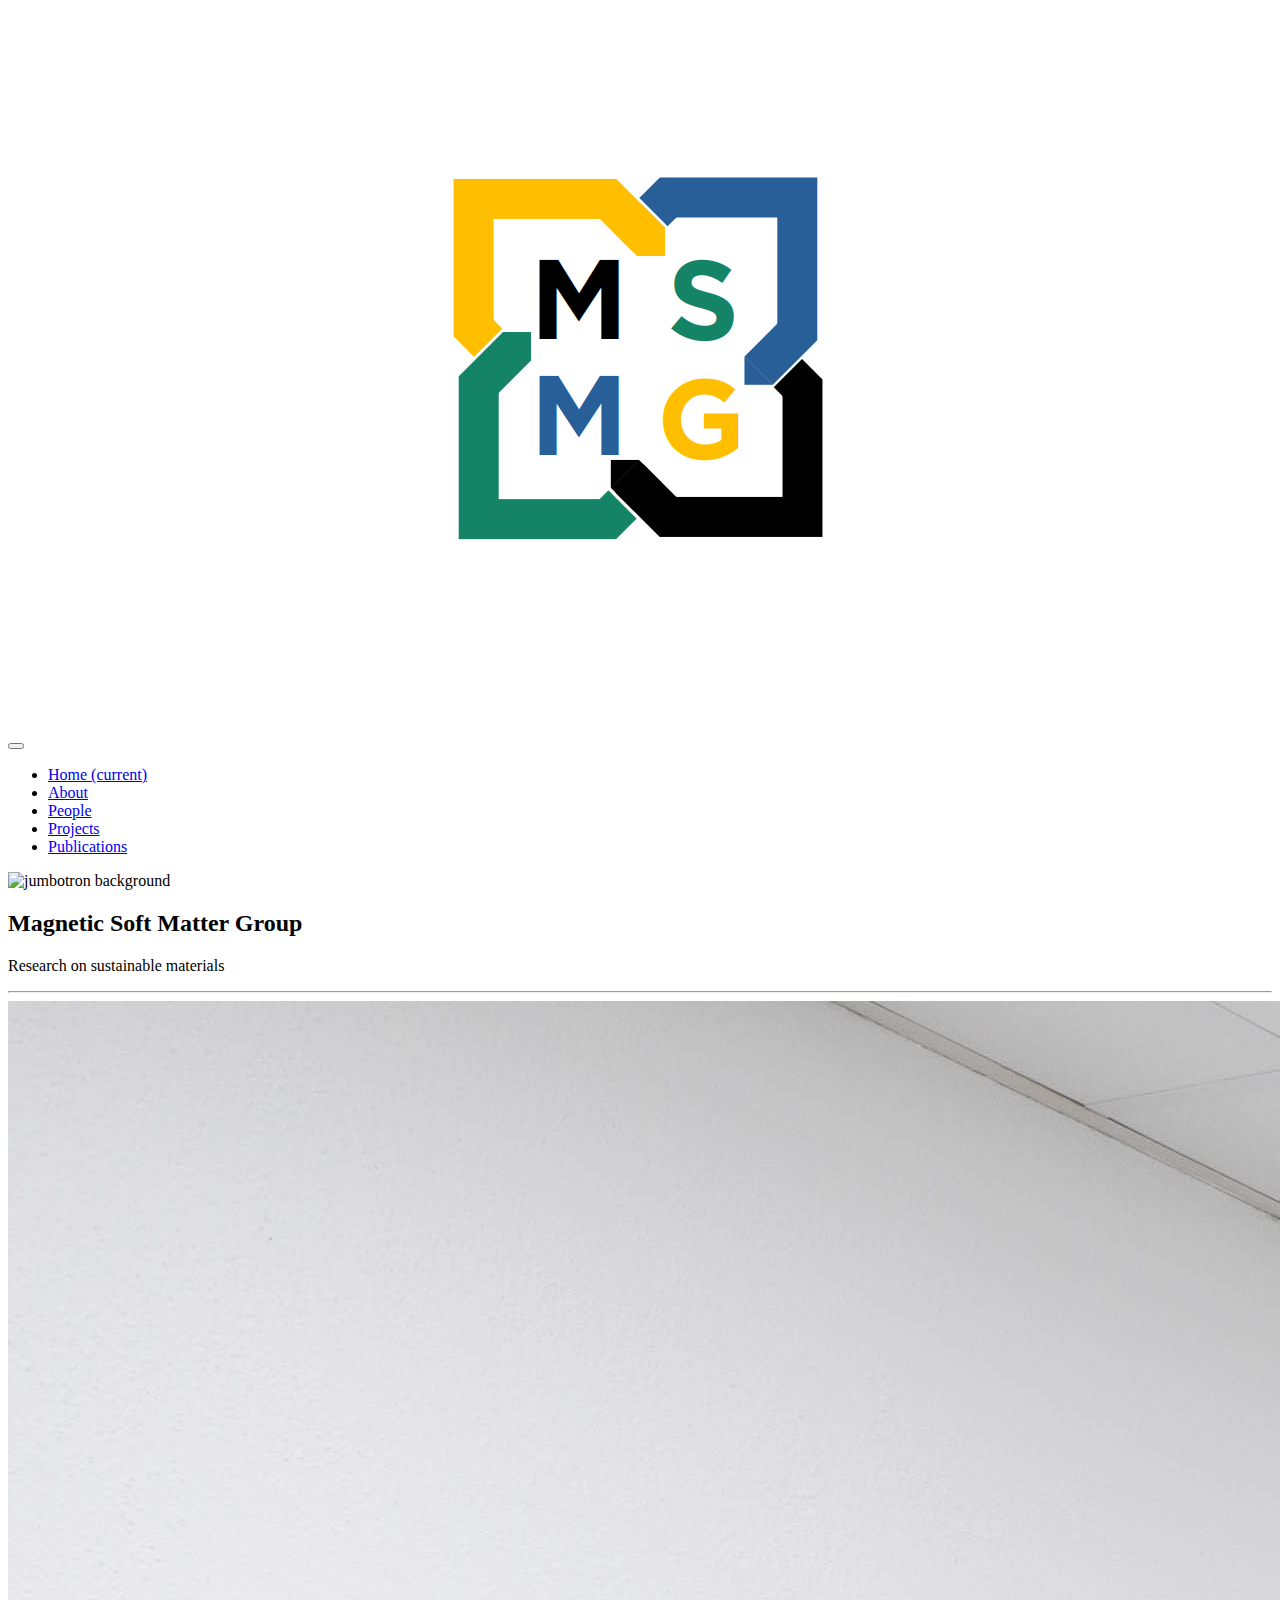
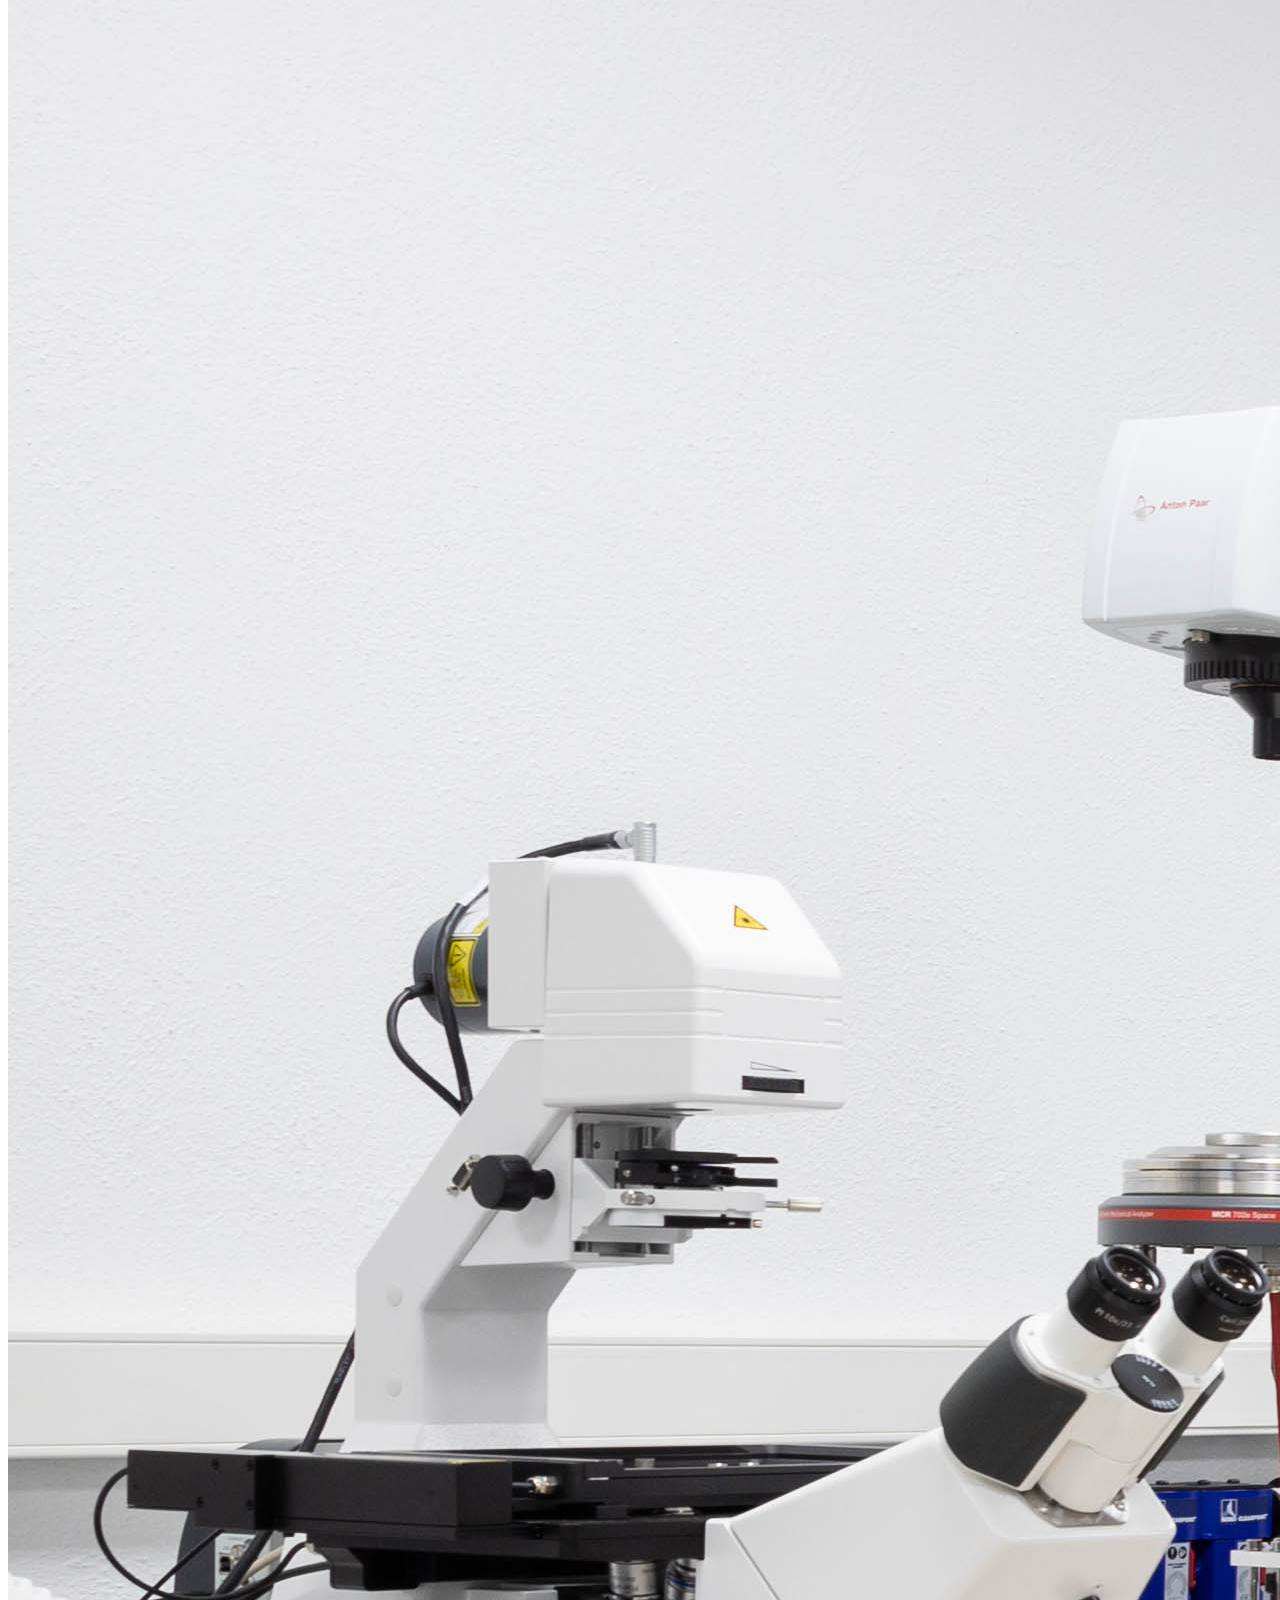
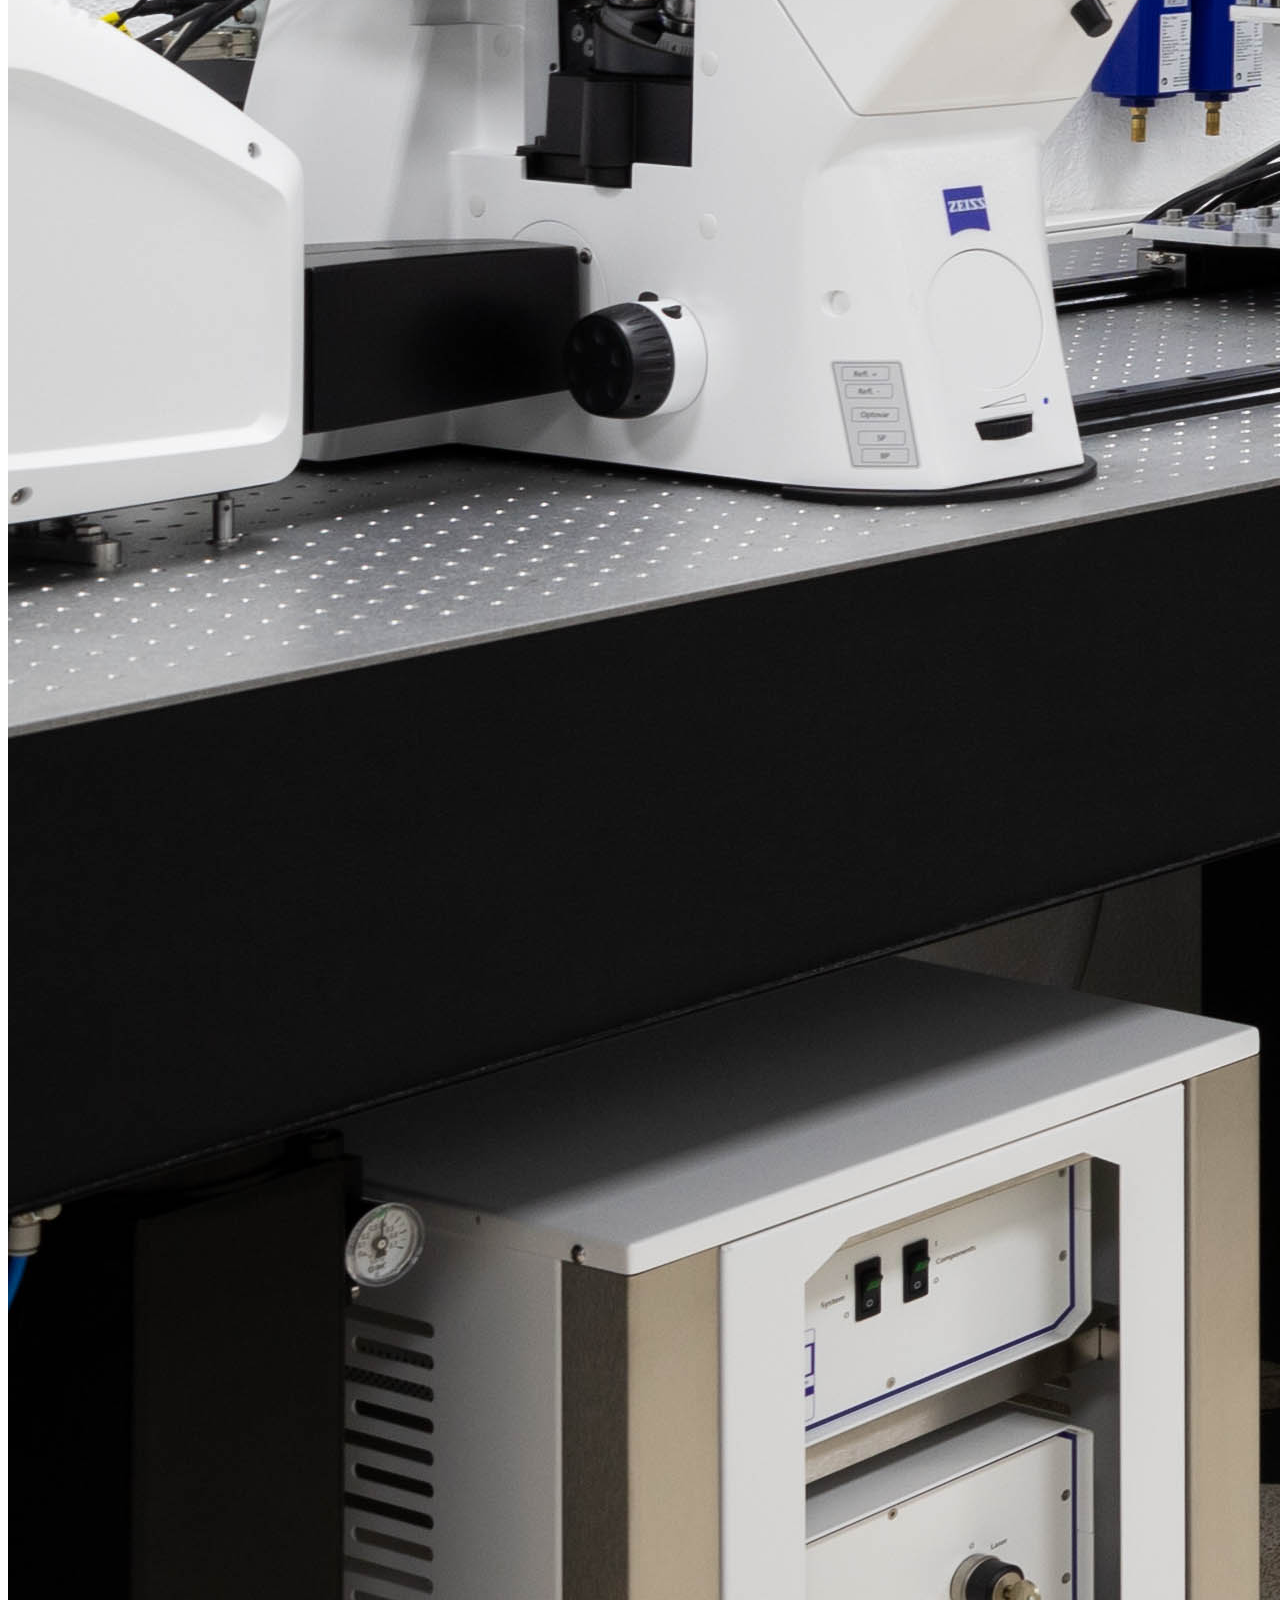
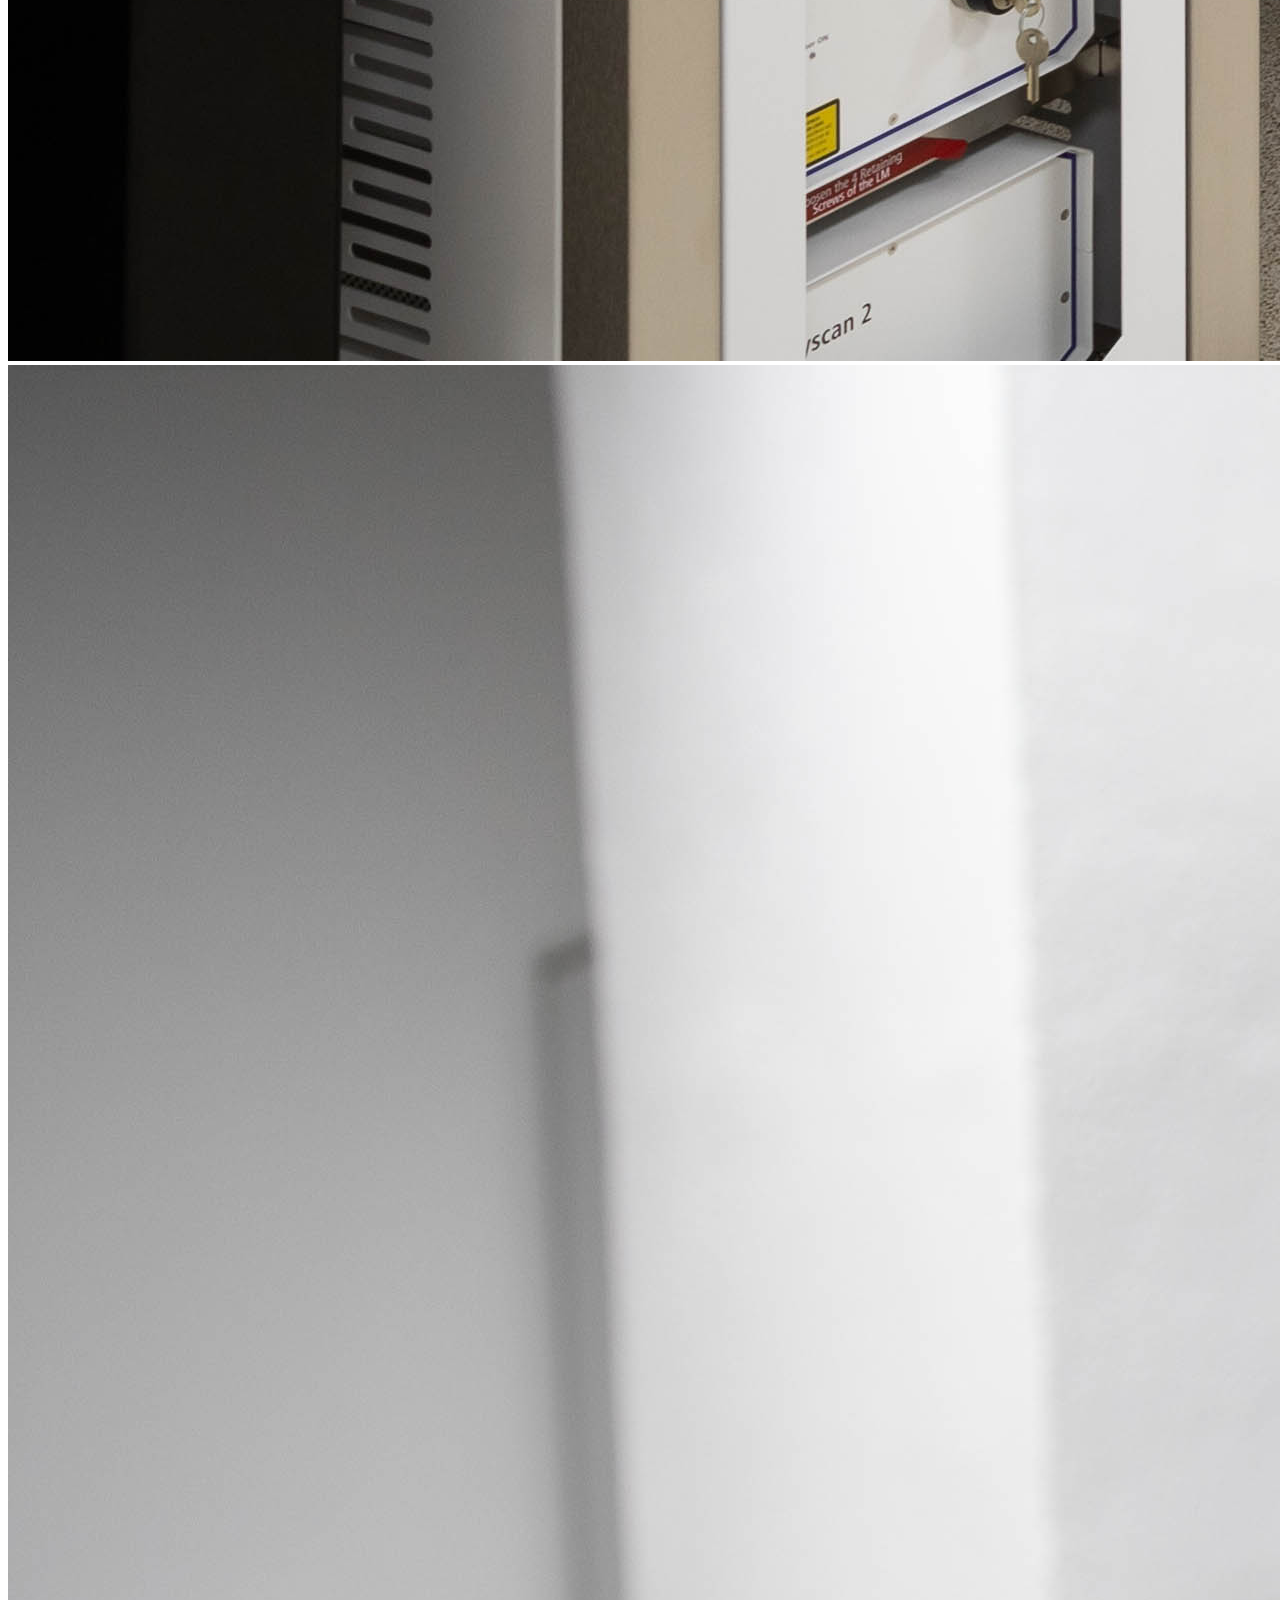
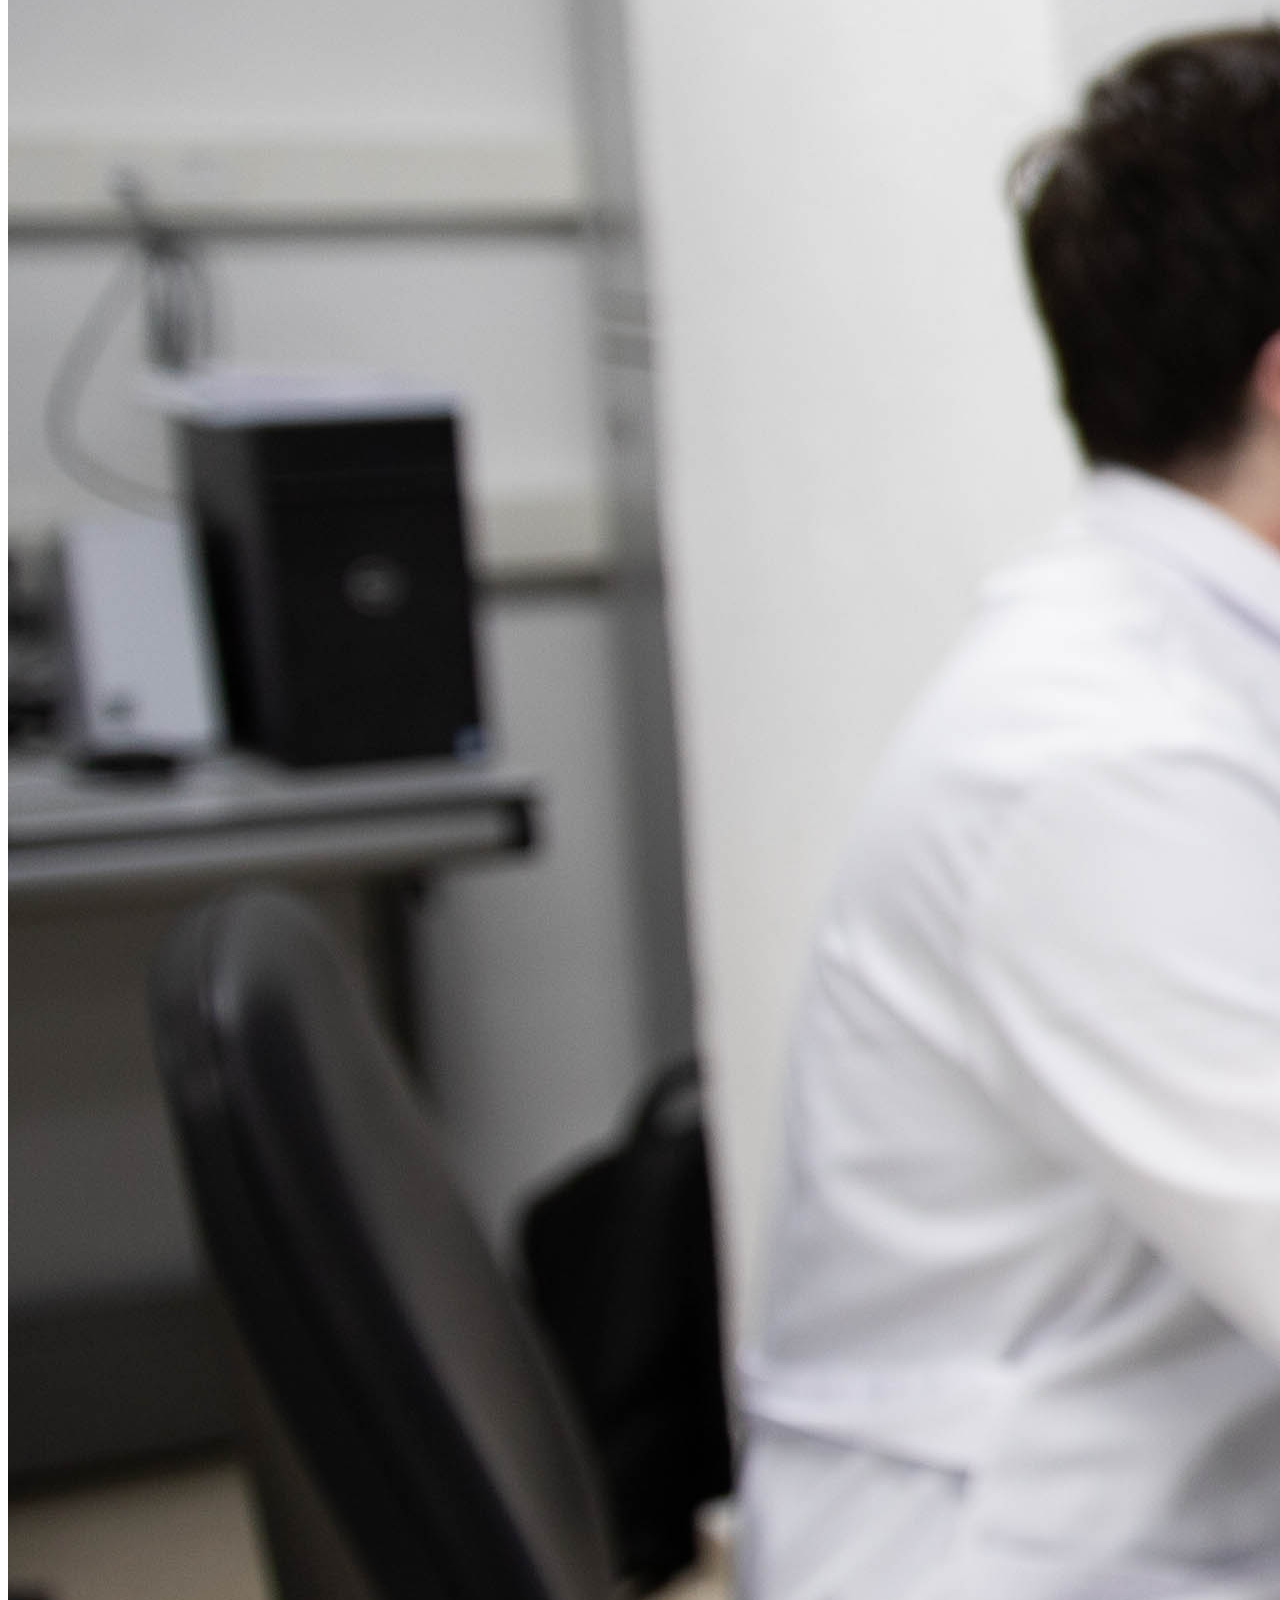
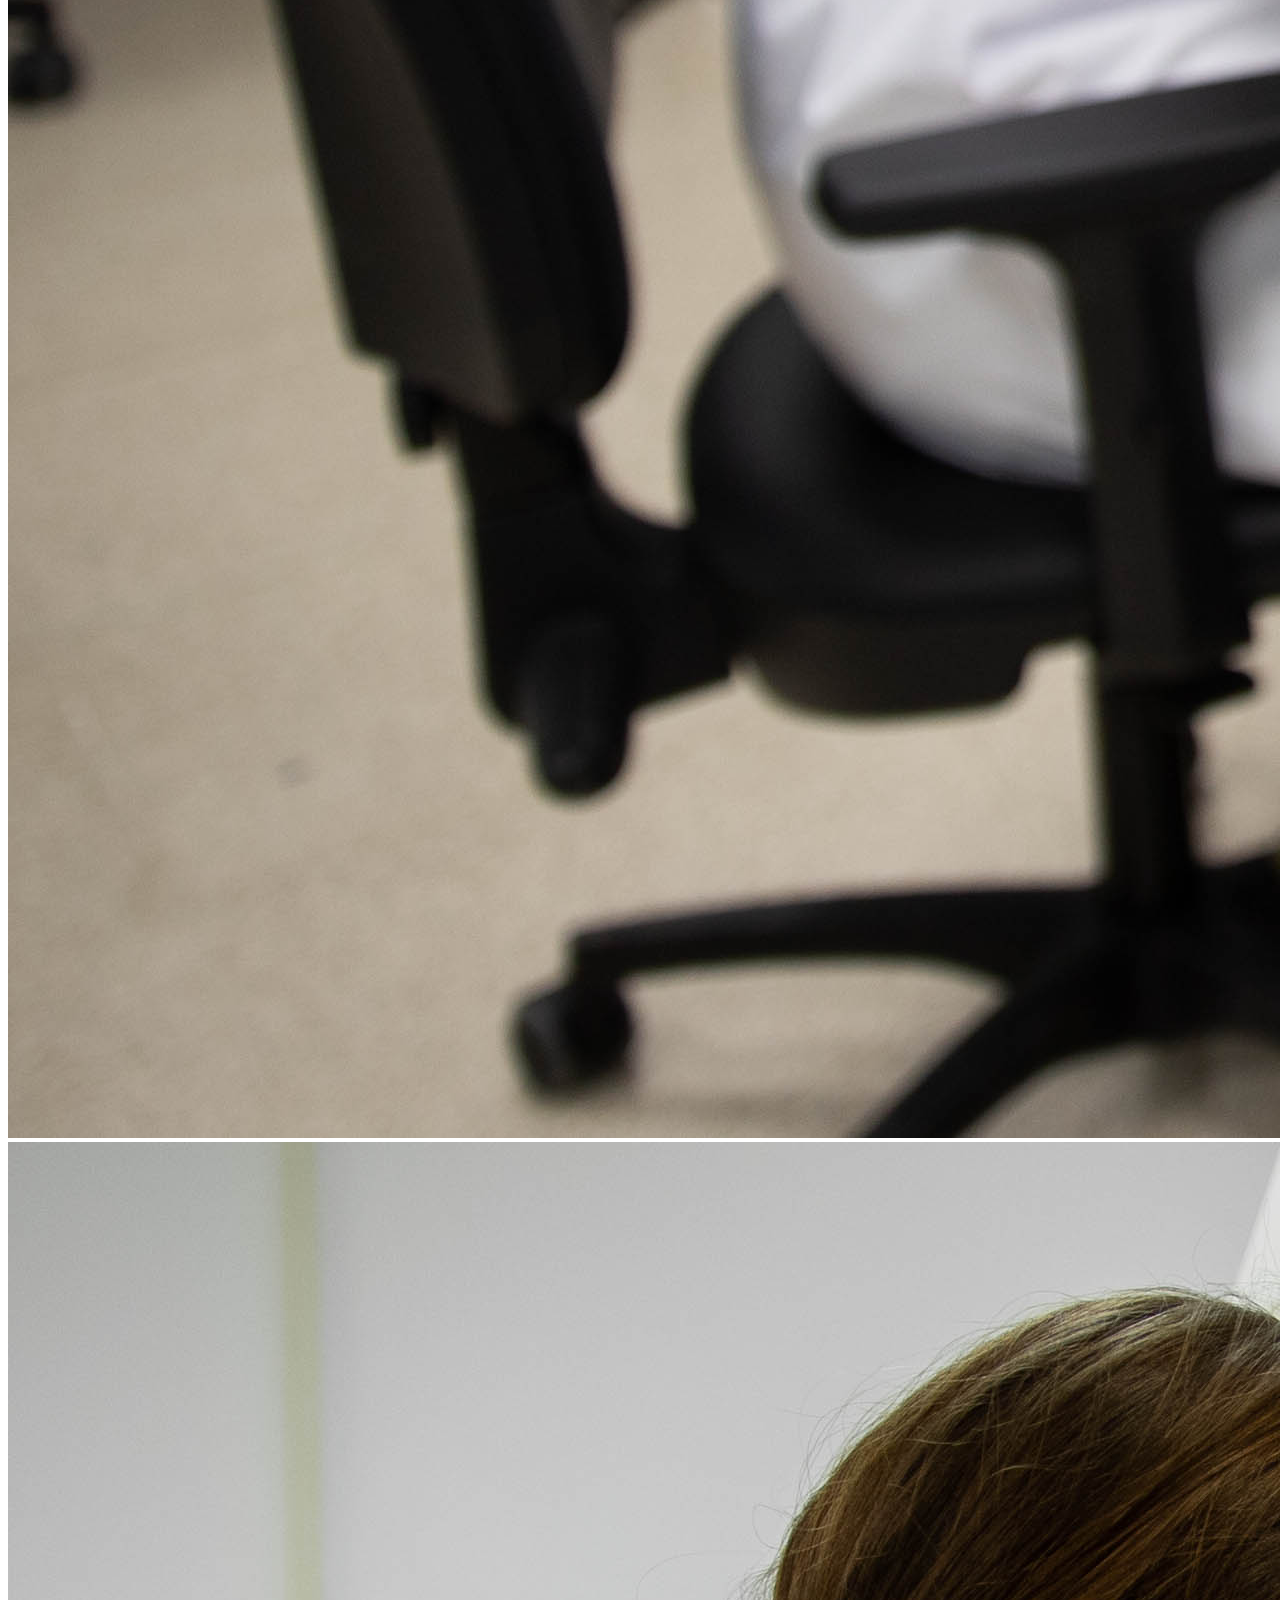
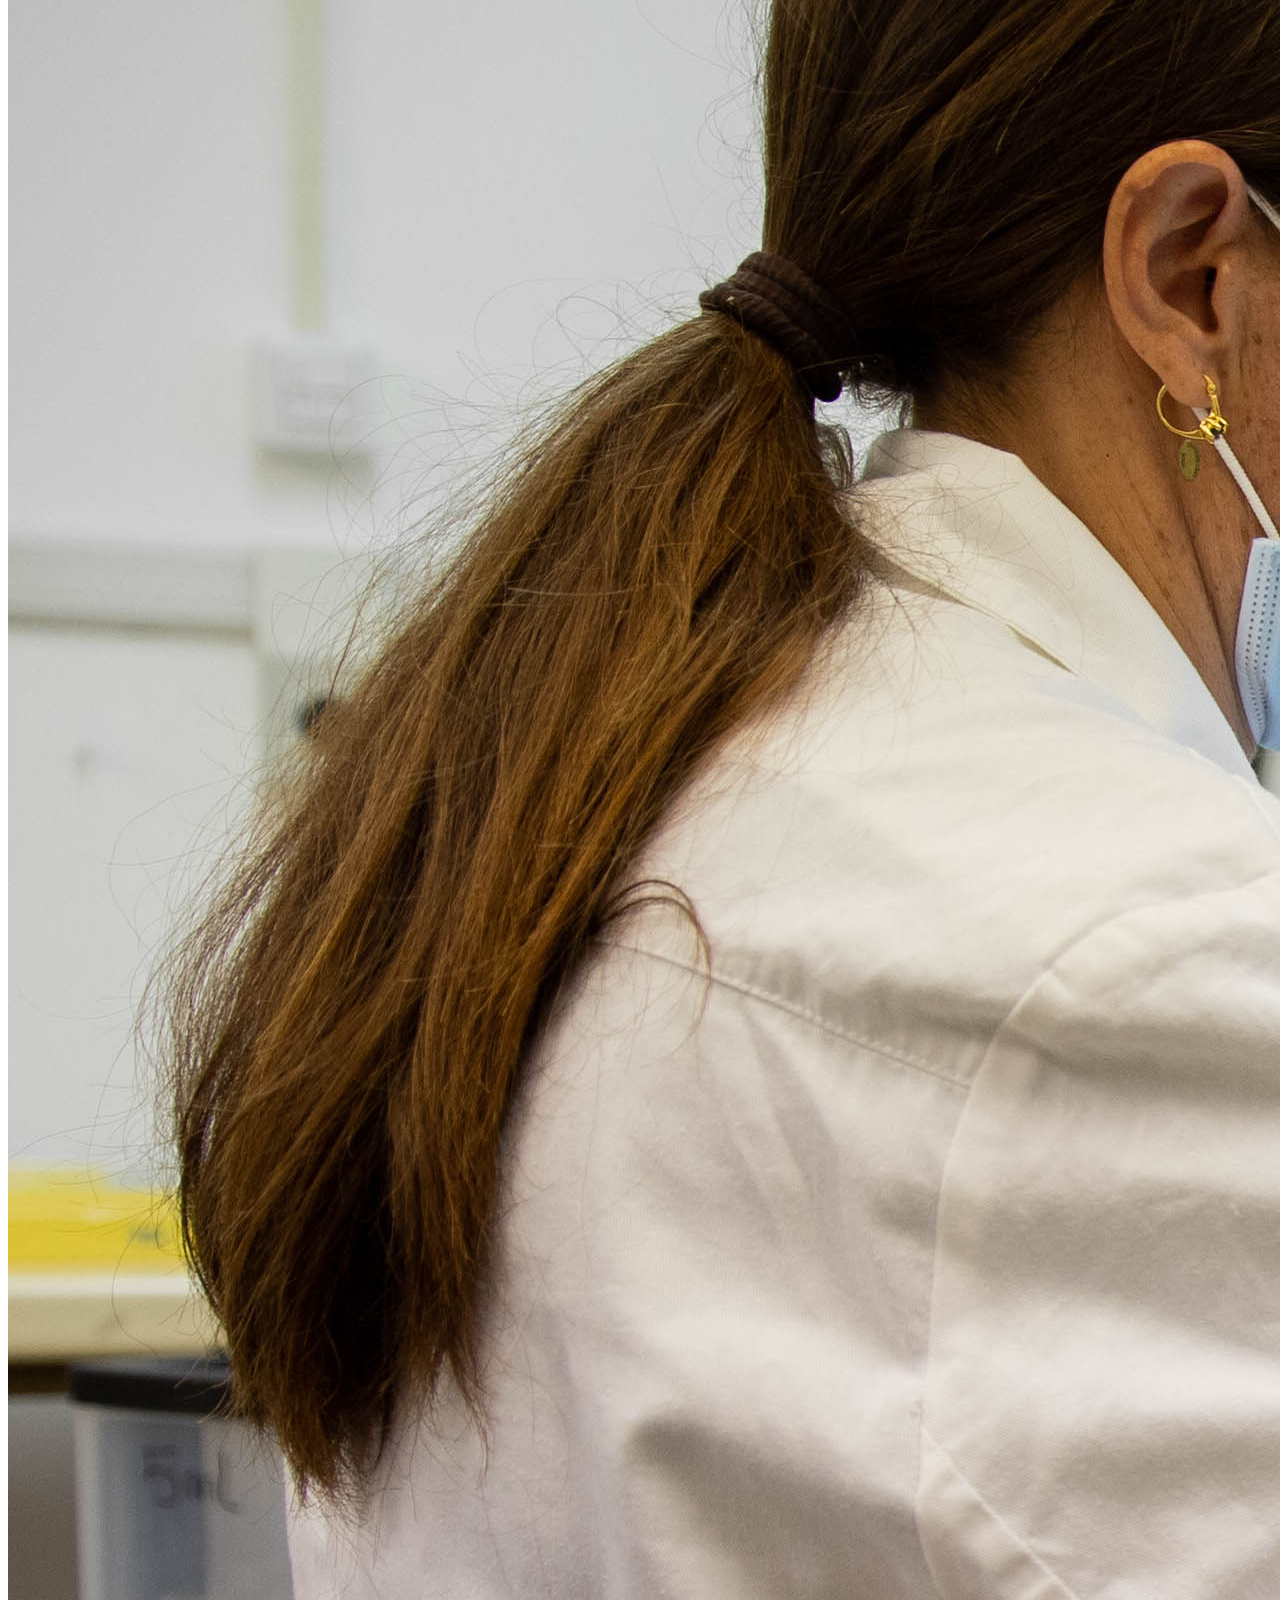
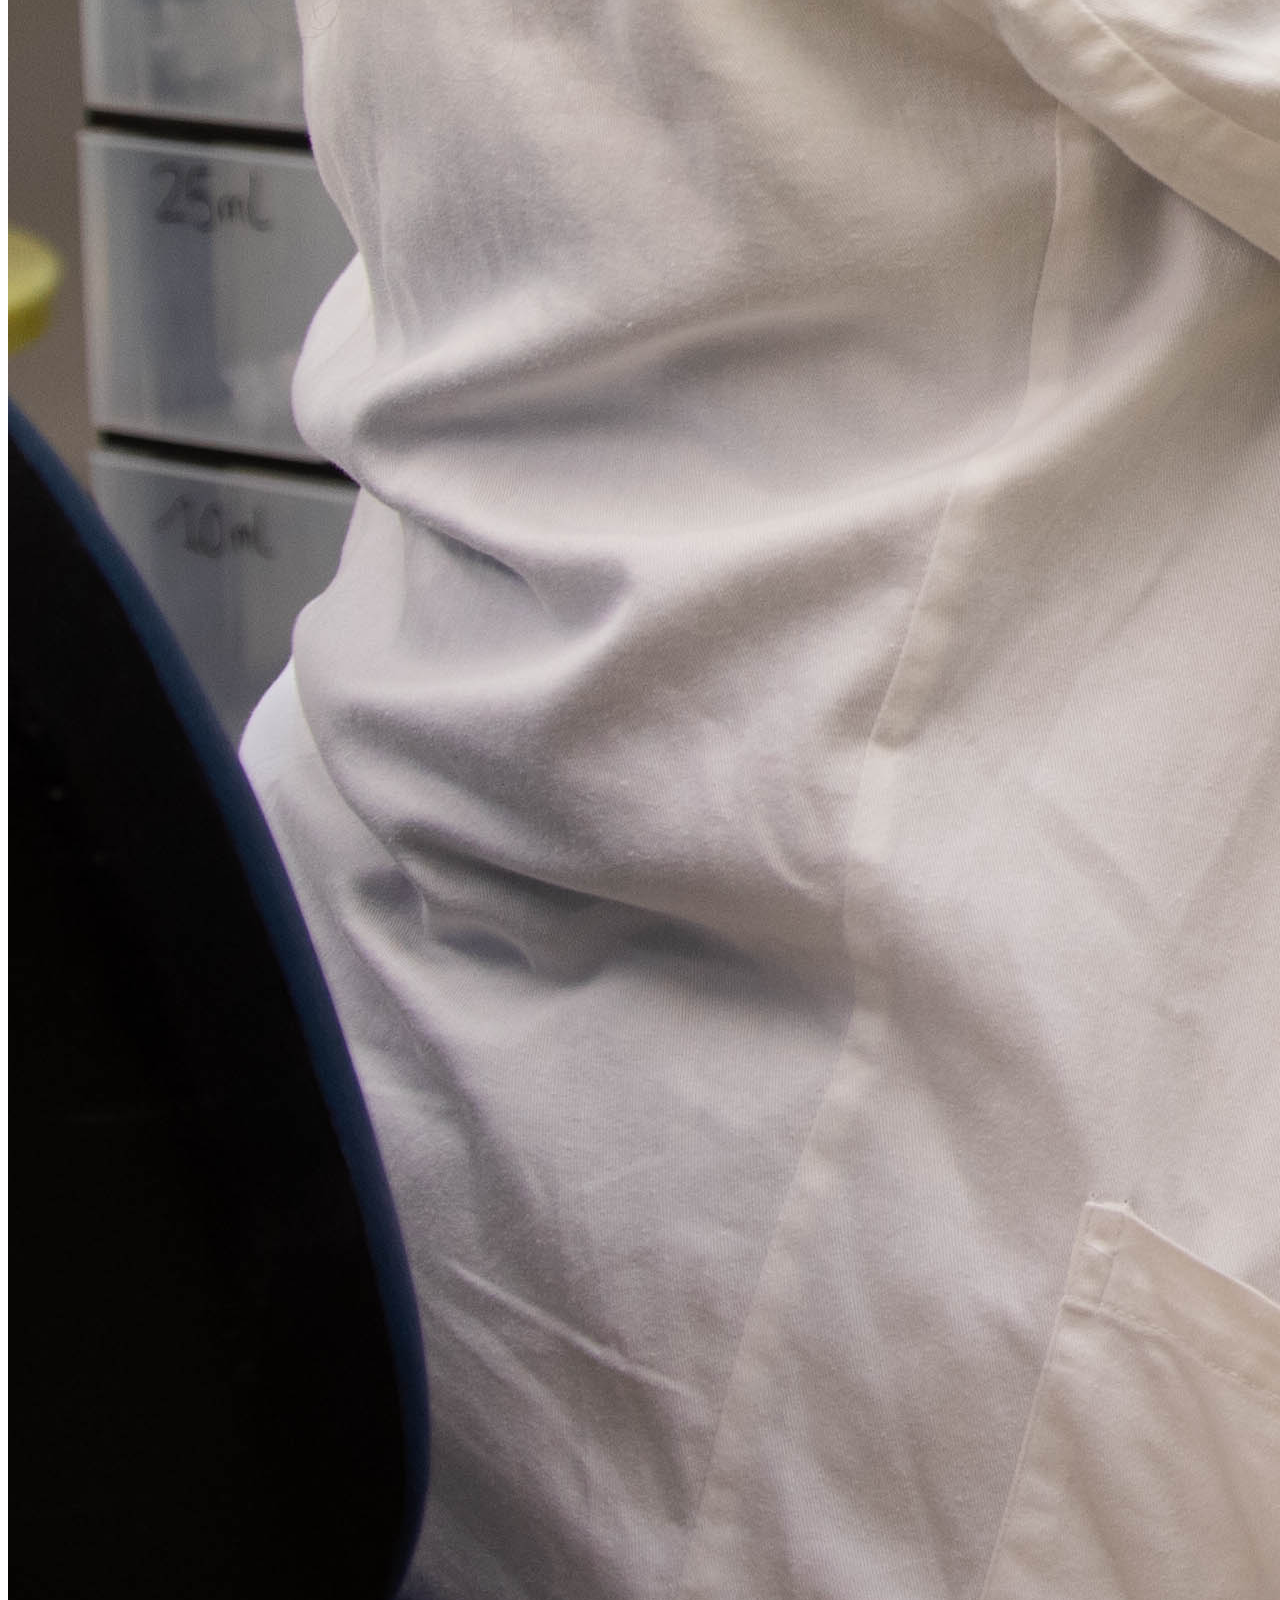
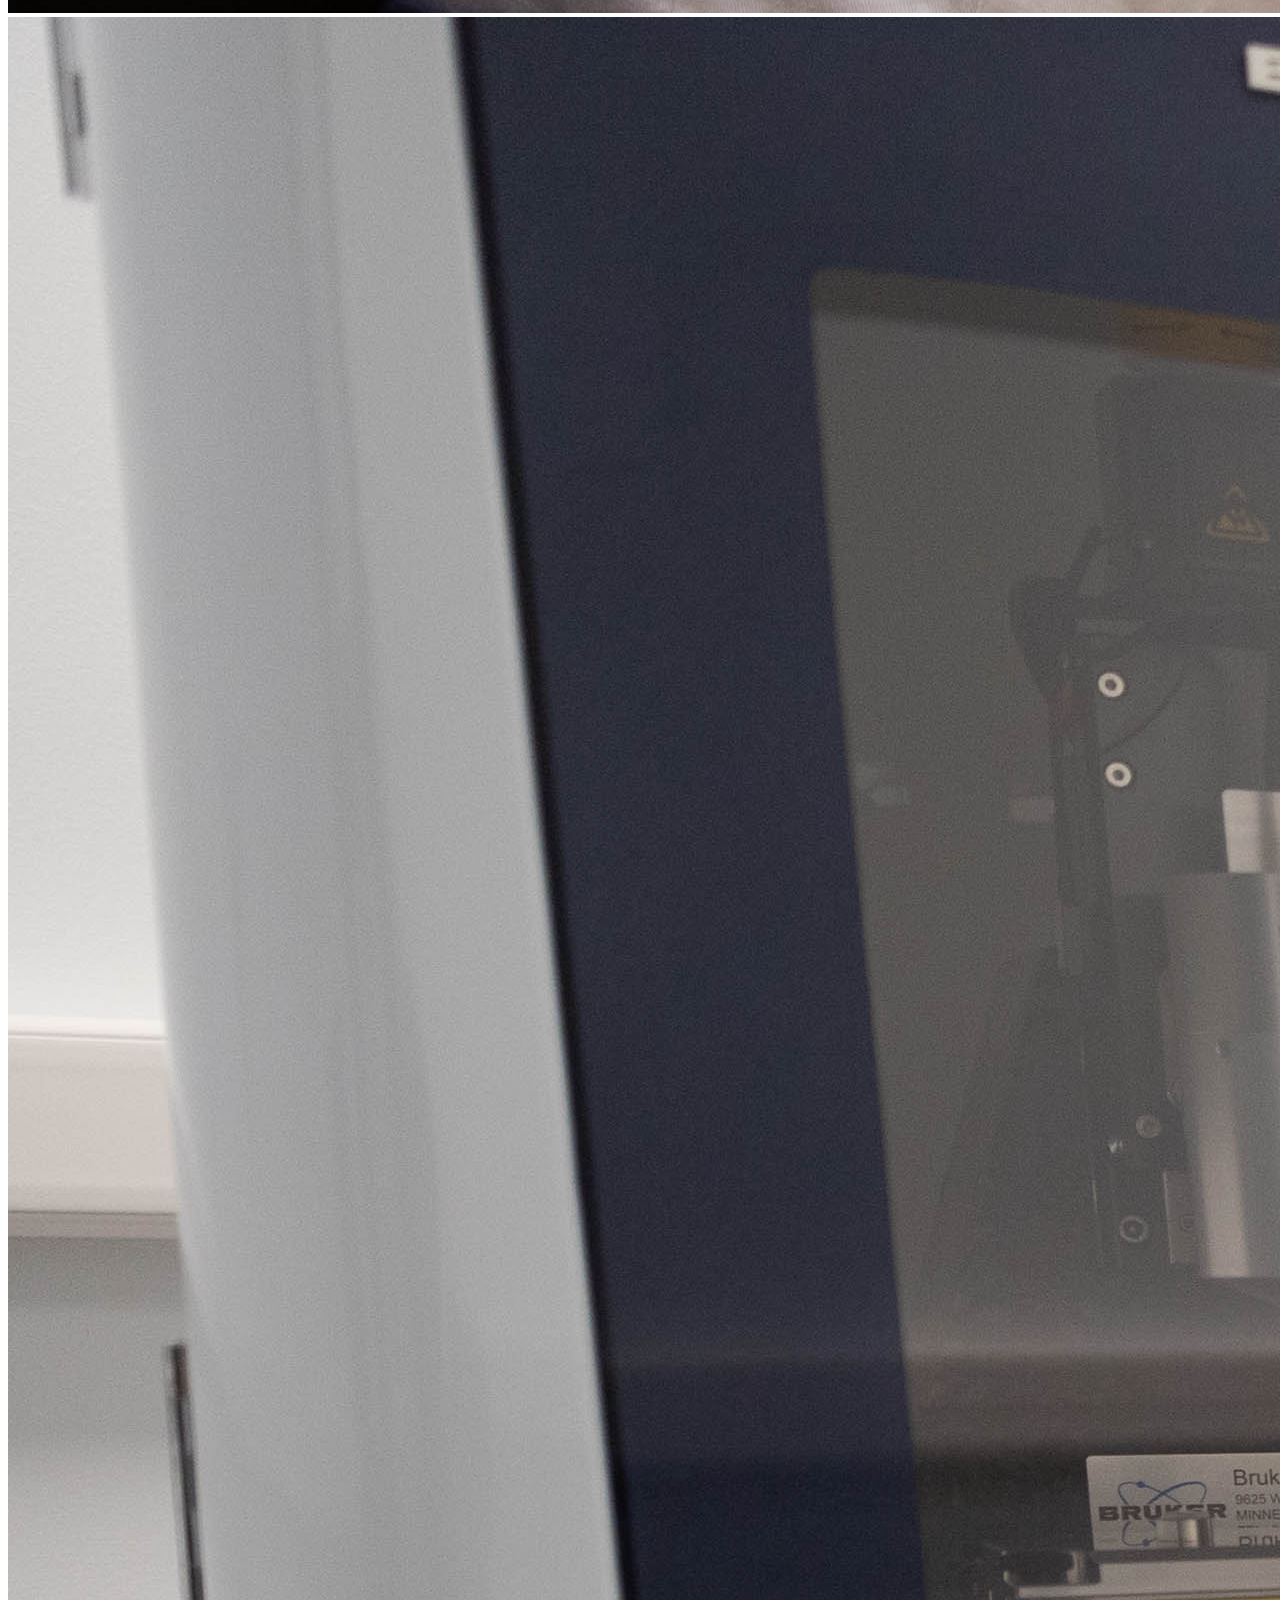
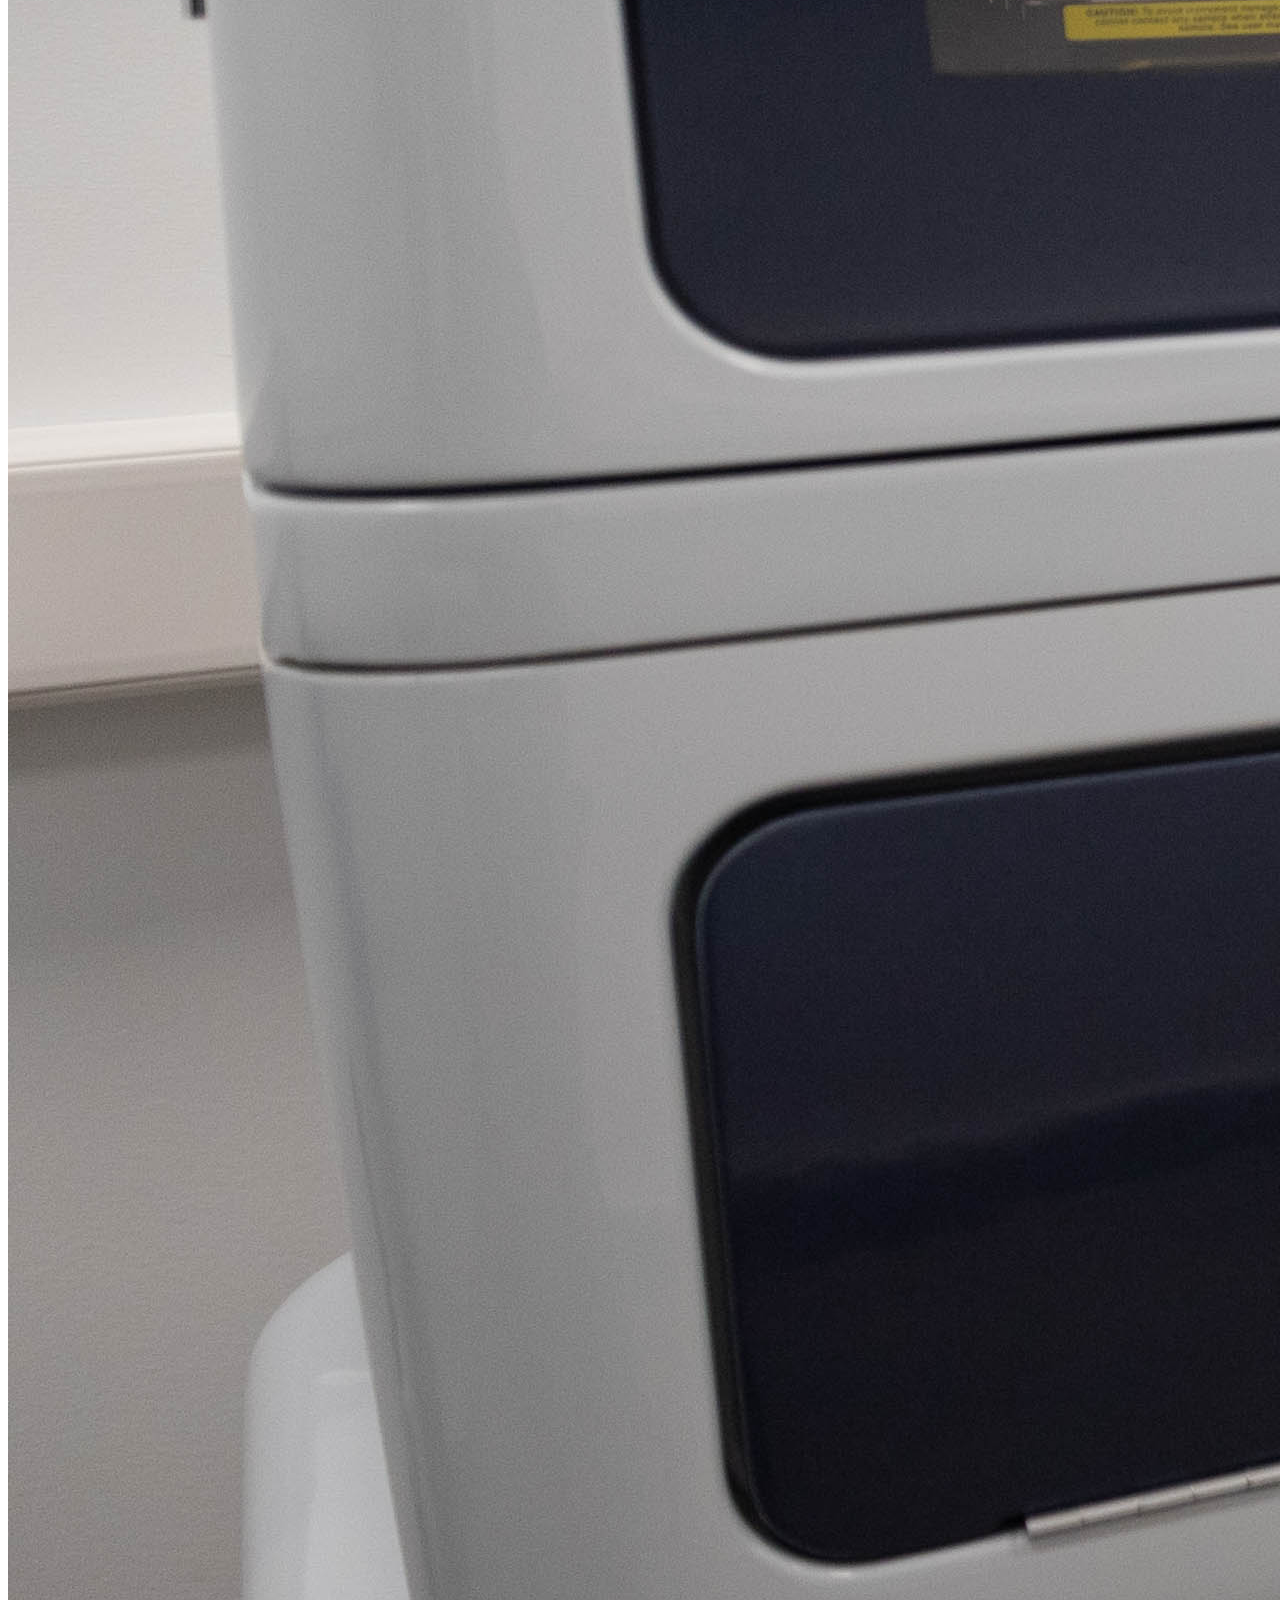
==== index.html @ b789cd42 "Last requirements added" ====
<!doctype html>
<html lang="en">
   <head>
      <!-- Required meta tags -->
      <meta charset="utf-8">
      <meta name="viewport" content="width=device-width, initial-scale=1, shrink-to-fit=no">
      <meta name="description" content="University Research Group is the official website for the bioengineering team of the university of Granada">
      <!-- Bootstrap CSS -->
      <link rel="stylesheet" href="https://cdn.jsdelivr.net/npm/bootstrap@4.6.0/dist/css/bootstrap.min.css" integrity="sha384-B0vP5xmATw1+K9KRQjQERJvTumQW0nPEzvF6L/Z6nronJ3oUOFUFpCjEUQouq2+l" crossorigin="anonymous">
      <link rel="stylesheet" href="https://cdn.jsdelivr.net/gh/Wruczek/Bootstrap-Cookie-Alert@gh-pages/cookiealert.css">
      <!-- Fontawesome -->
      <link rel="stylesheet" href="https://pro.fontawesome.com/releases/v5.10.0/css/all.css" integrity="sha384-AYmEC3Yw5cVb3ZcuHtOA93w35dYTsvhLPVnYs9eStHfGJvOvKxVfELGroGkvsg+p" crossorigin="anonymous"/>
      <!-- Favicon -->
      <link rel="apple-touch-icon" sizes="180x180" href="assets/favicon_io/favicon.ico">
      <link rel="icon" type="image/png" sizes="32x32" href="assets/favicon_io/favicon.ico">
      <link rel="icon" type="image/png" sizes="16x16" href="assets/favicon_io/favicon.ico">
      <!-- CSS -->
      <link rel="stylesheet" href="assets/css/style.css" type="text/css">
      <title>Magnetic Soft Matter Group</title>
   </head>
   <body>
      <!-- Header -->
      <header>
         <nav class="navbar navbar-expand-lg navbar-light bg-light">
            <a class="navbar-brand" href="index.html">
            <img id="top-logo" src="assets/images/logo/LOGOMSMGroup.png" alt="logo">
            </a>
            <button class="navbar-toggler" type="button" data-toggle="collapse" data-target="#navbarNavDropdown" aria-controls="navbarNavDropdown" aria-expanded="false" aria-label="Toggle navigation">
            <span class="navbar-toggler-icon"></span>
            </button>
            <div class="collapse navbar-collapse justify-content-lg-end" id="navbarNavDropdown">
               <ul class="navbar-nav">
                  <li class="nav-item active">
                     <a class="nav-link current" href="index.html">Home
                     <span class="sr-only">(current)</span>
                     </a>
                  </li>
                  <li class="nav-item">
                     <a class="nav-link" href="about.html">About</a>
                  </li>
                  <li class="nav-item">
                     <a class="nav-link" href="people.html">People</a>
                  </li>
                  <li class="nav-item">
                     <a class="nav-link" href="projects.html">Projects</a>
                  </li>
                  <li class="nav-item">
                     <a class="nav-link" href="publications.html">Publications</a>
                  </li>
               </ul>
            </div>
         </nav>
      </header>
      <!-- Introductory jumbotron -->
      <div class="jumbotron jumbotron-fluid bg-dark" id="index_jtron_top">
         <div class="mid-jumbotron-background">
            <img src="assets/images/index/jtron_index_intro.jpeg" alt="jumbotron background" class="blur">
         </div>
         <div class="text-white container">
            <h2 class="display-4">Magnetic Soft Matter Group</h2>
            <p class="lead">Research on sustainable materials</p>
            <hr class="my-4">
         </div>
      </div>
      <!-- Introductory carousel -->
      <div>
         <div id="carouselExampleControls" class="carousel slide" data-ride="carousel">
            <div class="carousel-inner">
               <div class="carousel-item active">
                  <img src="assets/images/index/F2N2 (3).jpg" class="d-block w-100 img-resize" alt="laboratory">
               </div>
               <div class="carousel-item">
                  <img src="assets/images/index/F2N2 (6).jpg" class="d-block w-100 img-resize" alt="laboratory">
               </div>
               <div class="carousel-item">
                  <img src="assets/images/index/F2N2 (77).jpg" class="d-block w-100 img-resize" alt="laboratory">
               </div>
               <div class="carousel-item">
                  <img src="assets/images/index/F2N2 (93).jpg" class="d-block w-100 img-resize" alt="laboratory">
               </div>
            </div>
            <a class="carousel-control-prev" href="#carouselExampleControls" role="button" data-slide="prev">
            <span class="carousel-control-prev-icon" aria-hidden="true"></span>
            <span class="sr-only">Previous</span>
            </a>
            <a class="carousel-control-next" href="#carouselExampleControls" role="button" data-slide="next">
            <span class="carousel-control-next-icon" aria-hidden="true"></span>
            <span class="sr-only">Next</span>
            </a>
         </div>
      </div>
      <!-- Intro card 1-->
      <div class="container" id="home-card-1">
         <div class="card">
            <div class="card-body">
               <h5 class="card-title-home">A Mission</h5>
               <p class="card-text">Oil reserves are dwindling, carbon dioxide  concentrations in the atmosphere are increasing at an unmatched dizzying pace and levels of pollution in mega cities are unbearable. 
                  All these problems are rooted in the way we power our economies; that is still mainly by fossil fuels. Hence, newly engineered green materials based on renewable and abundant resources as well as less energy consuming processing strategies are highly needed.
               </p>
               <p class="card-text">
                  <small class="text-muted"></small>
               </p>
            </div>
            <img src="assets/images/index/F2N2 (19).jpg" class="card-img-bottom" alt="cappo">
         </div>
      </div>
      <!-- Jumbotron with a call to action btn -->
      <div class="jumbotron jumbotron-fluid bg-dark">
         <div class="mid-jumbotron-background">
            <img src="assets/images/index/jtron_mpage_index.jpg" class="blur " alt="jumbotron background books">
         </div>
         <div class="mid-container text-white">
            <h2 class="display-4">Welcome to the Campus!</h2>
            <p class="lead">An international well established team with the passion for Magnetic research</p>
            <hr class="my-4">
            <p>Discover our research group 
               <span>
               <i class="fas fa-atom" id="btn-icon"></i>
               </span>
            </p>
            <a class="btn btn-secondary btn-lg" id="main-page-btn" href="people.html" role="button">Learn more</a>
         </div>
      </div>
      <!-- Intro card 2-->
      <div class="container" id="home-card-2">
         <div class="card mb-3">
            <img src="assets/images/index/F2N2 (26).jpg" class="card-img-top" alt="microscope">
            <div class="card-body">
               <h5 class="card-title-home">Researching thoroughly</h5>
               <p class="card-text">The vast majority of materials we prepare are carbon-based and are synthesised through benign processing methods, like hydrothermal carbonisation and electrospinning. 
                  After synthesis and characterization, we test our materials in the target applications on a full device level. 
                  Thus, we cover the entire process chain from the raw material to the final application which gives us the opportunity to tailor materials properties towards the final application. .
               </p>
               <p class="card-text">
                  <small class="text-muted"></small>
               </p>
            </div>
         </div>
      </div>
      <!-- Footer -->
      <footer>
         <div class="footer-style">
            <div class="container">
               <div class="row justify-content-center">
                  <div class="col-sm-4 col-md-3 item">
                     <ul>
                        <li>
                           <!-- Link University -->
                           <a href="https://www.ugr.es/en" aria-label="granada university link" target="_blank">
                           <img src="assets/images/index/granada_logo2.jpg" id="granada_logo" alt="university logo">
                           </a>
                        </li>
                     </ul>
                  </div>
                  <div class="col-sm-4 col-md-3 item">
                     <h3>Location</h3>
                     <ul>
                        <li>
                           <span class="footer-icon">
                           <i class="fas fa-map-marker-alt"></i>
                           </span>
                           <!-- Link Google Maps -->
                           <a href="https://www.google.ie/maps/place/Facoltà+Di+Scienze/@37.1797533,-3.6114926,17z/data=!4m12!1m6!3m5!1s0xd71fcec9131a577:0x2d03f6ab4085cc8e!2sFacoltà+Di+Scienze!8m2!3d37.1797533!4d-3.6092986!3m4!1s0xd71fcec9131a577:0x2d03f6ab4085cc8e!8m2!3d37.1797533!4d-3.6092986?hl=it" target="_blank">Faculty of Sciences, Avenida de Fuente Nueva, s/n, C.P. 18071 Granada, Spain</a>
                        </li>
                     </ul>
                  </div>
                  <div class="col-sm-4 col-md-3 item">
                     <h3>Contacts</h3>
                     <ul>
                        <li>
                           <span class="footer-icon">
                           <i class="far fa-envelope"></i>
                           </span>
                           <!-- Mailto -->
                           <a id="email-link" class="footer-text" href="mailto:f2n2lab@gmail.com">f2n2lab@gmail.com</a>
                        </li>
                        <li>
                           <span class="footer-icon">
                           <i class="fas fa-map-fas fa-phone"></i>
                           </span>
                           <!-- Callto -->
                           <a id="phone-link" aria-label="phone link" class="footer-text" href="+34958245148">+34 958 24 51 48</a>
                        </li>
                     </ul>
                  </div>
                  <div class="col-lg-3 item social">
                     <!-- Link Facebook -->
                     <a href="https://www.facebook.com/" aria-label="facebook link" target="_blank">
                     <i class="fab fa-facebook"></i>
                     </a>
                     <!-- Link Twitter -->
                     <a href="https://twitter.com/F2N2Lab" aria-label="twitter link" target="_blank">
                     <i class="fab fa-twitter-square"></i>
                     </a>
                     <!-- Link LinkedIn -->
                     <a href="https://www.linkedin.com/in/magnetic-soft-matter-group-ugr-5775b4216/" aria-label="linkedinlink" target="_blank">
                     <i class="fab fa-linkedin"></i>
                     </a>
                     <!-- Link Instagram -->
                     <a href="https://www.instagram.com/" aria-label="instagram link" target="_blank">
                     <i class="fab fa-instagram"></i>
                     </a>
                     <p class="copyright">Powered by Francesco Nardecchia & Wagner Rosa © 2021</p>
                  </div>
               </div>
            </div>
            <!--Button that takes you back to the top to facilitate - especially mobile- navigation-->
            <div class="container">
               <div class="row top-nav-button justify-content-center">
                  <div class="btn-align">
                     <a href="#" class="btn">Back to the top
                     <i class="fas fa-level-up-alt"></i>
                     </a>
                  </div>
               </div>
            </div>
         </div>
      </footer>
      <!-- Cookie-Alert -->
      <div class="container">
         <div class="alert text-center cookiealert" role="alert">
            <b>Do you like cookies?</b> &#x1F36A; We use cookies to ensure you get the best experience on our website. 
            <a href="https://cookiesandyou.com/" target="_blank"><span id="learn-more">Learn More</span></a>
            <button type="button" class="btn btn-secondary btn-sm acceptcookies">
            I agree
            </button>
         </div>
      </div>
      <!-- CDN JQuery -->
      <script src="https://code.jquery.com/jquery-3.6.0.min.js" integrity="sha256-/xUj+3OJU5yExlq6GSYGSHk7tPXikynS7ogEvDej/m4=" crossorigin="anonymous"></script>
      <!-- CDN Bootstrap 4.6 -->
      <script src="https://cdn.jsdelivr.net/npm/popper.js@1.16.1/dist/umd/popper.min.js" integrity="sha384-9/reFTGAW83EW2RDu2S0VKaIzap3H66lZH81PoYlFhbGU+6BZp6G7niu735Sk7lN" crossorigin="anonymous"></script>
      <script src="https://cdn.jsdelivr.net/npm/bootstrap@4.6.0/dist/js/bootstrap.min.js" integrity="sha384-+YQ4JLhjyBLPDQt//I+STsc9iw4uQqACwlvpslubQzn4u2UU2UFM80nGisd026JF" crossorigin="anonymous"></script>
      <!-- CDN Cookies -->
      <script src="https://cdn.jsdelivr.net/gh/Wruczek/Bootstrap-Cookie-Alert@gh-pages/cookiealert.js"></script>
      <!-- Index JS -->
      <script src="assets/js/index.js"></script>
   </body>
</html>
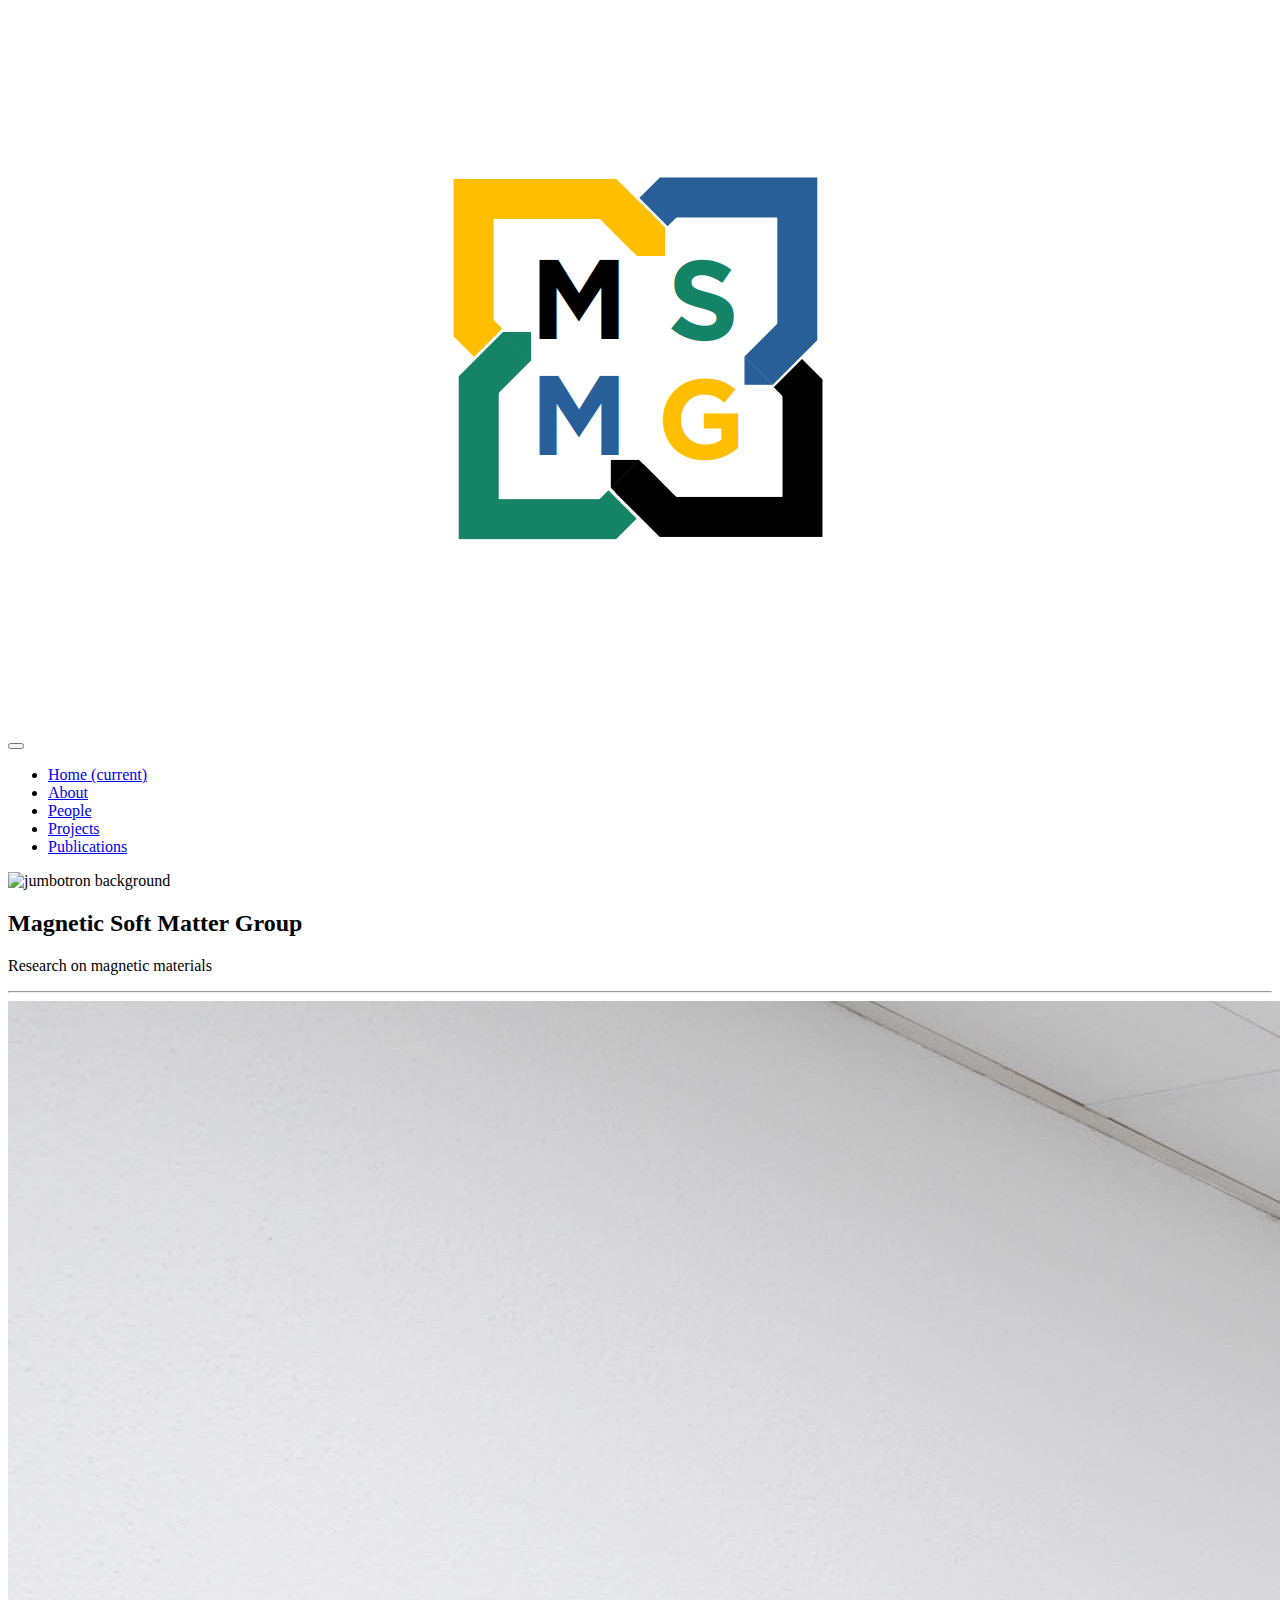
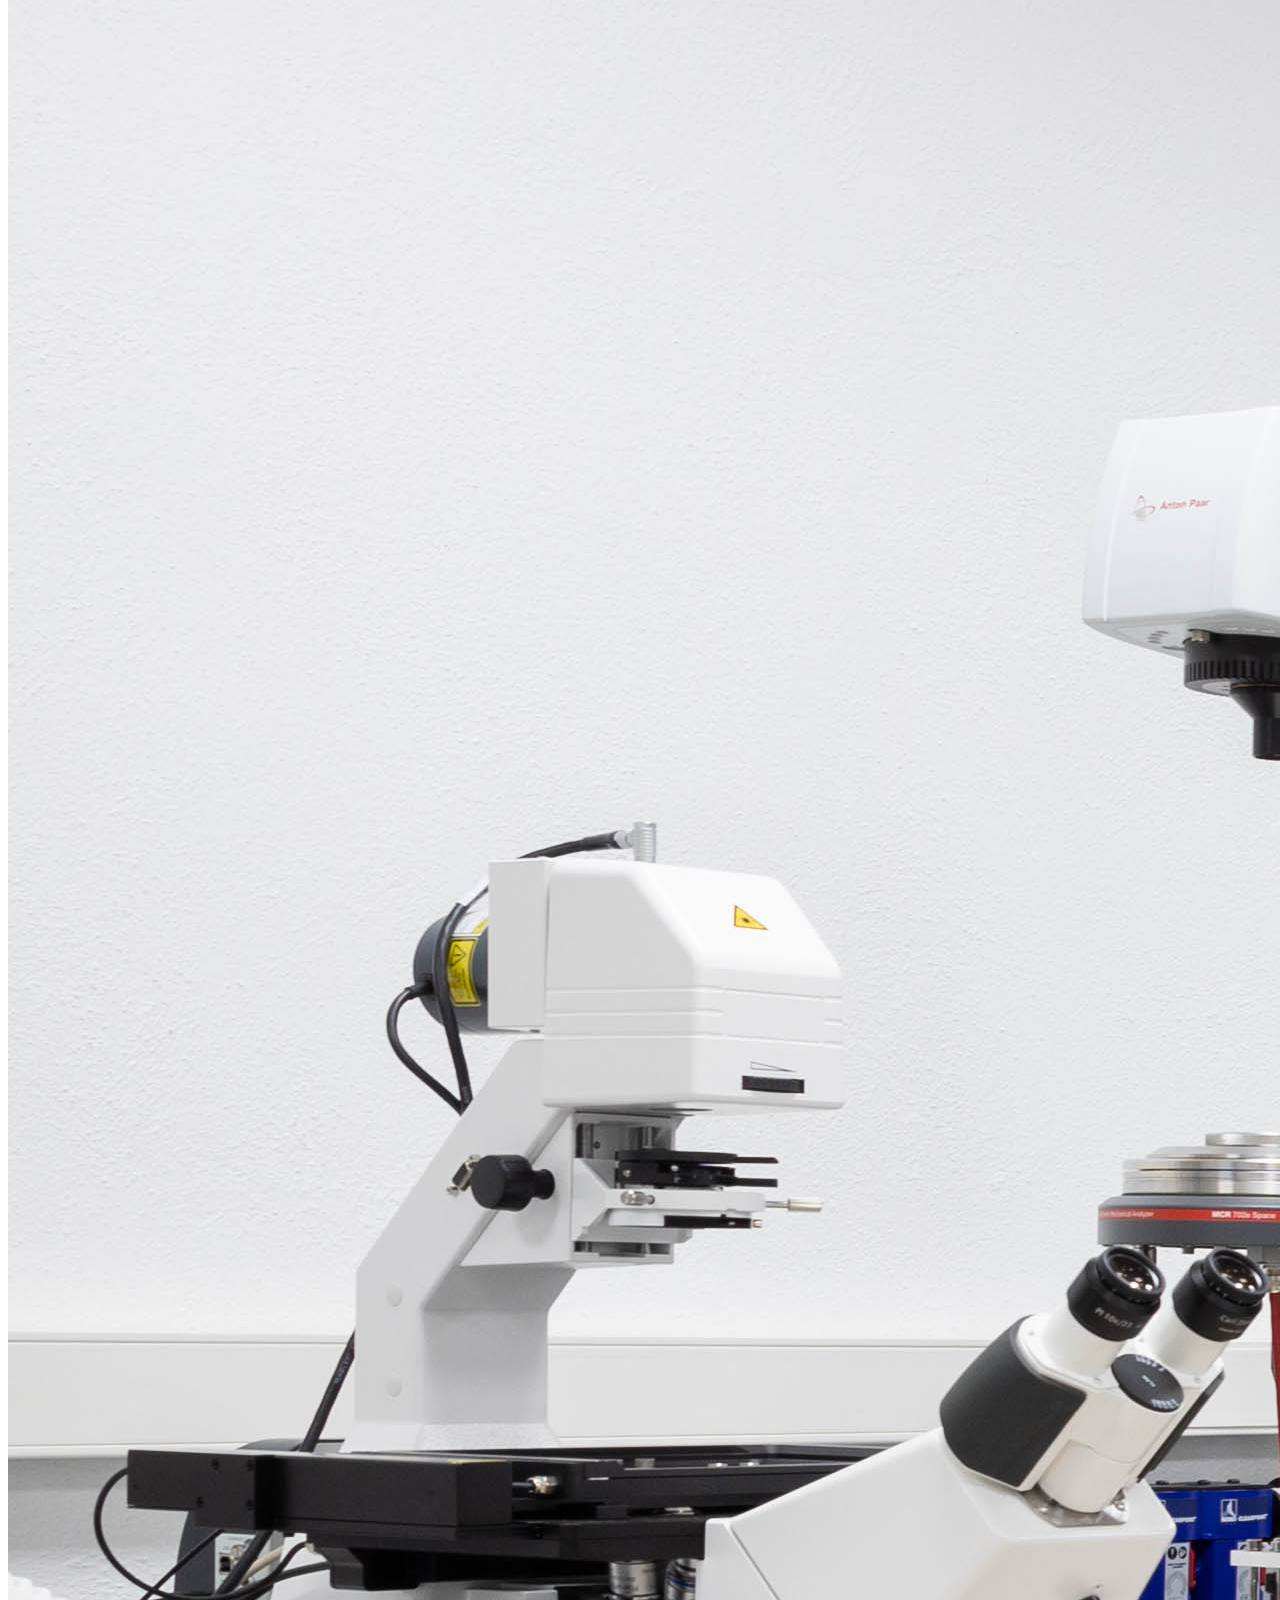
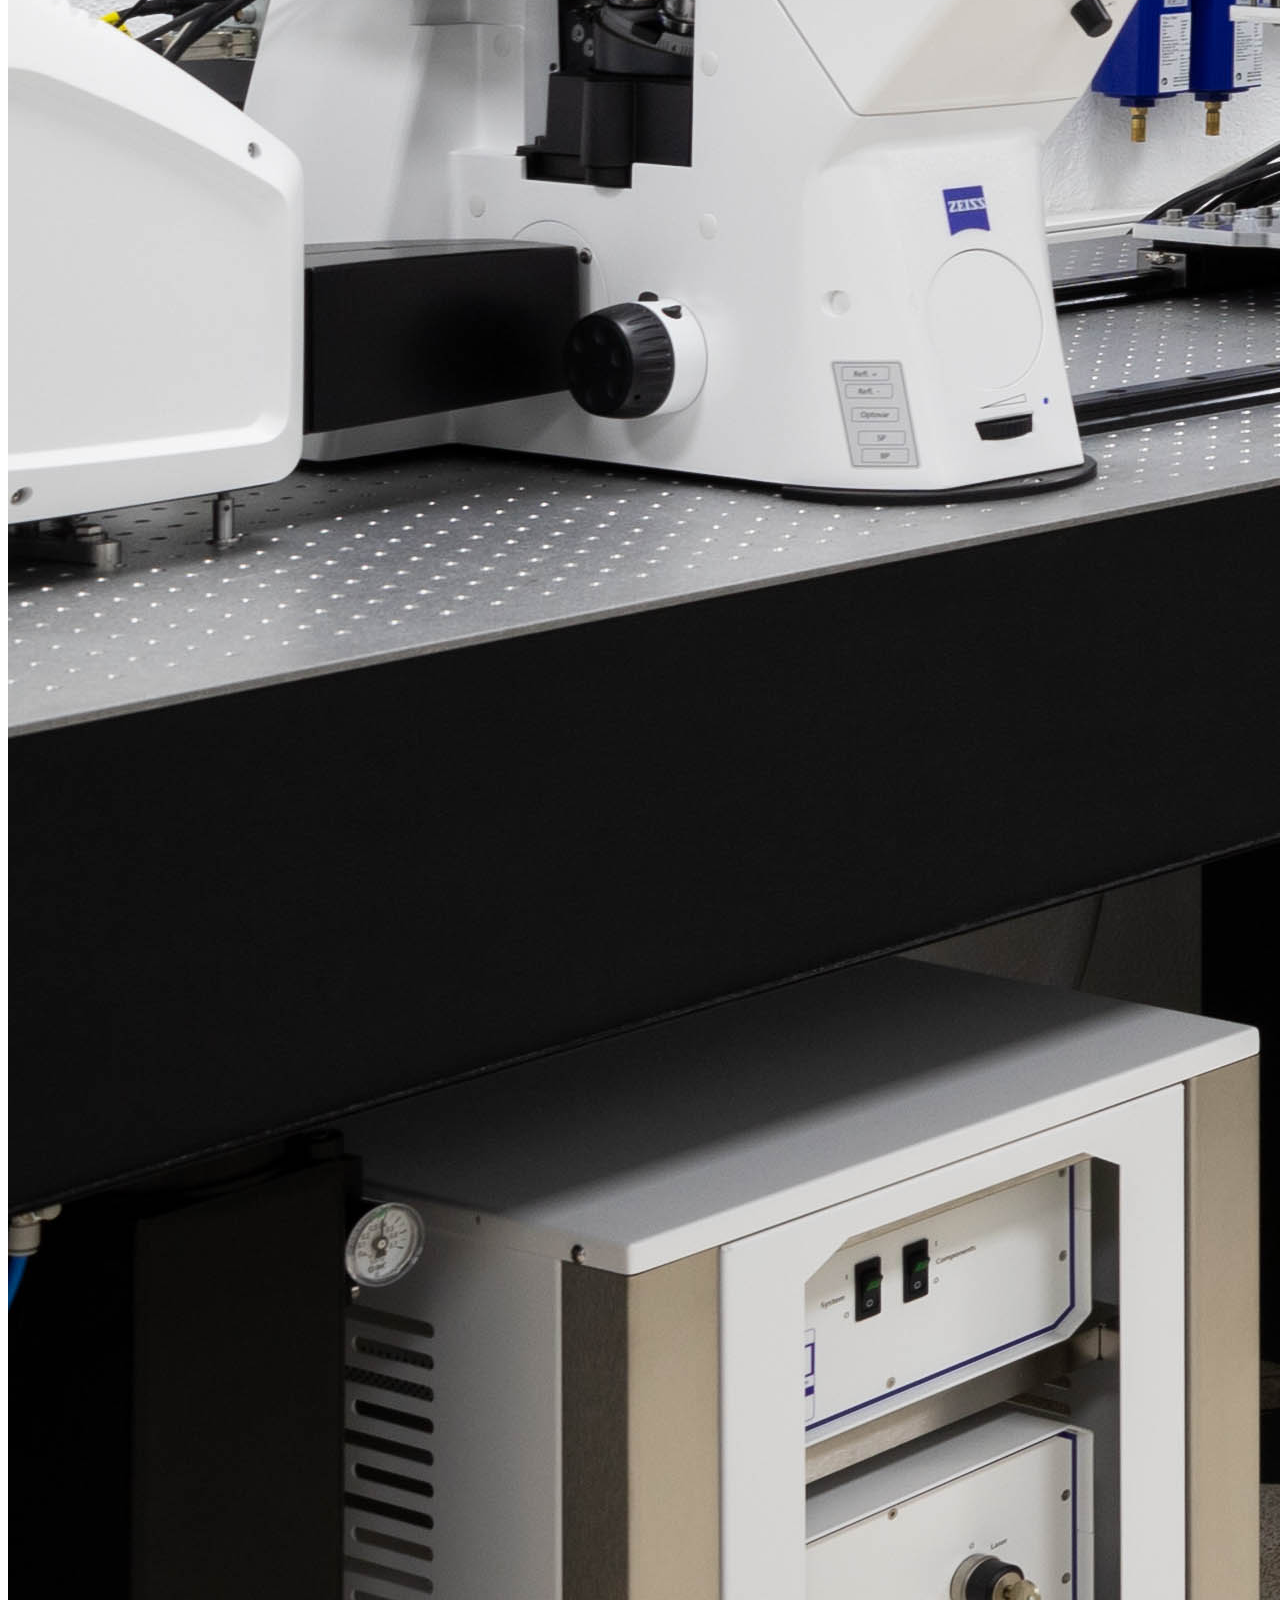
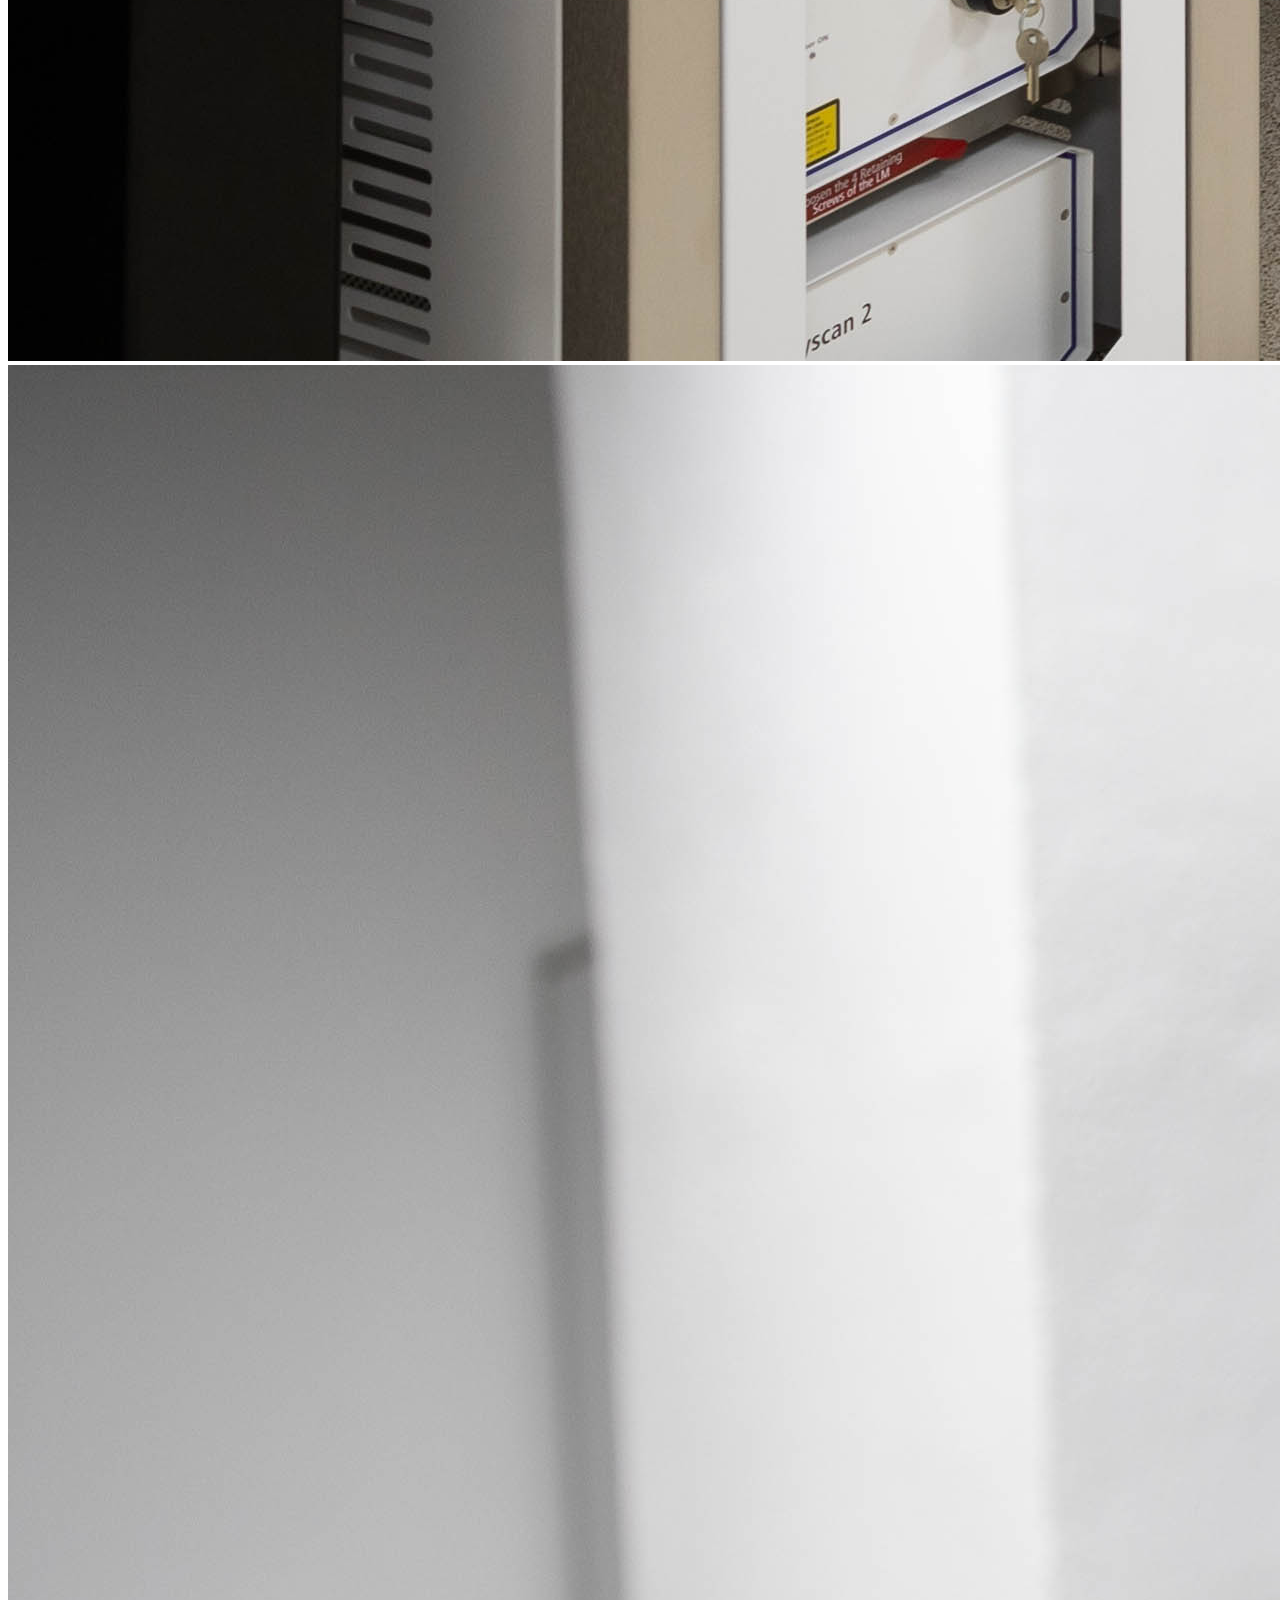
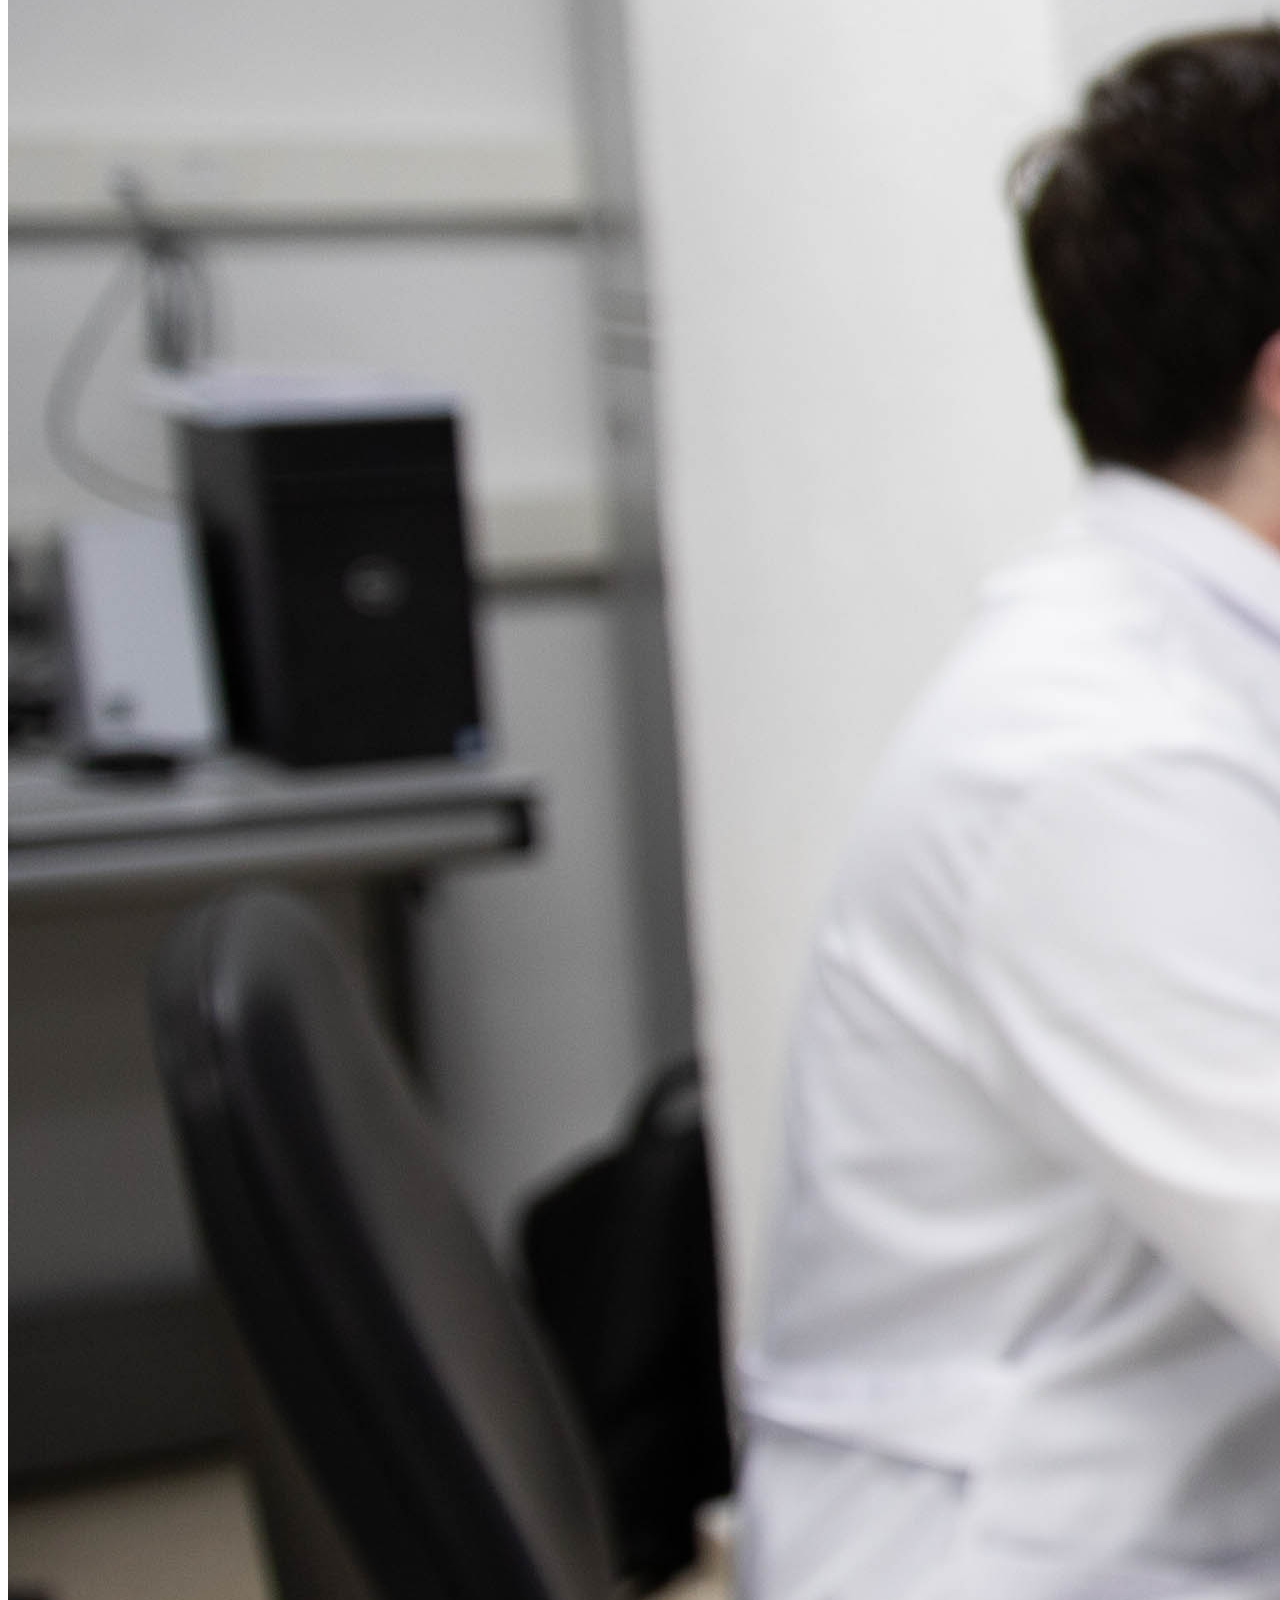
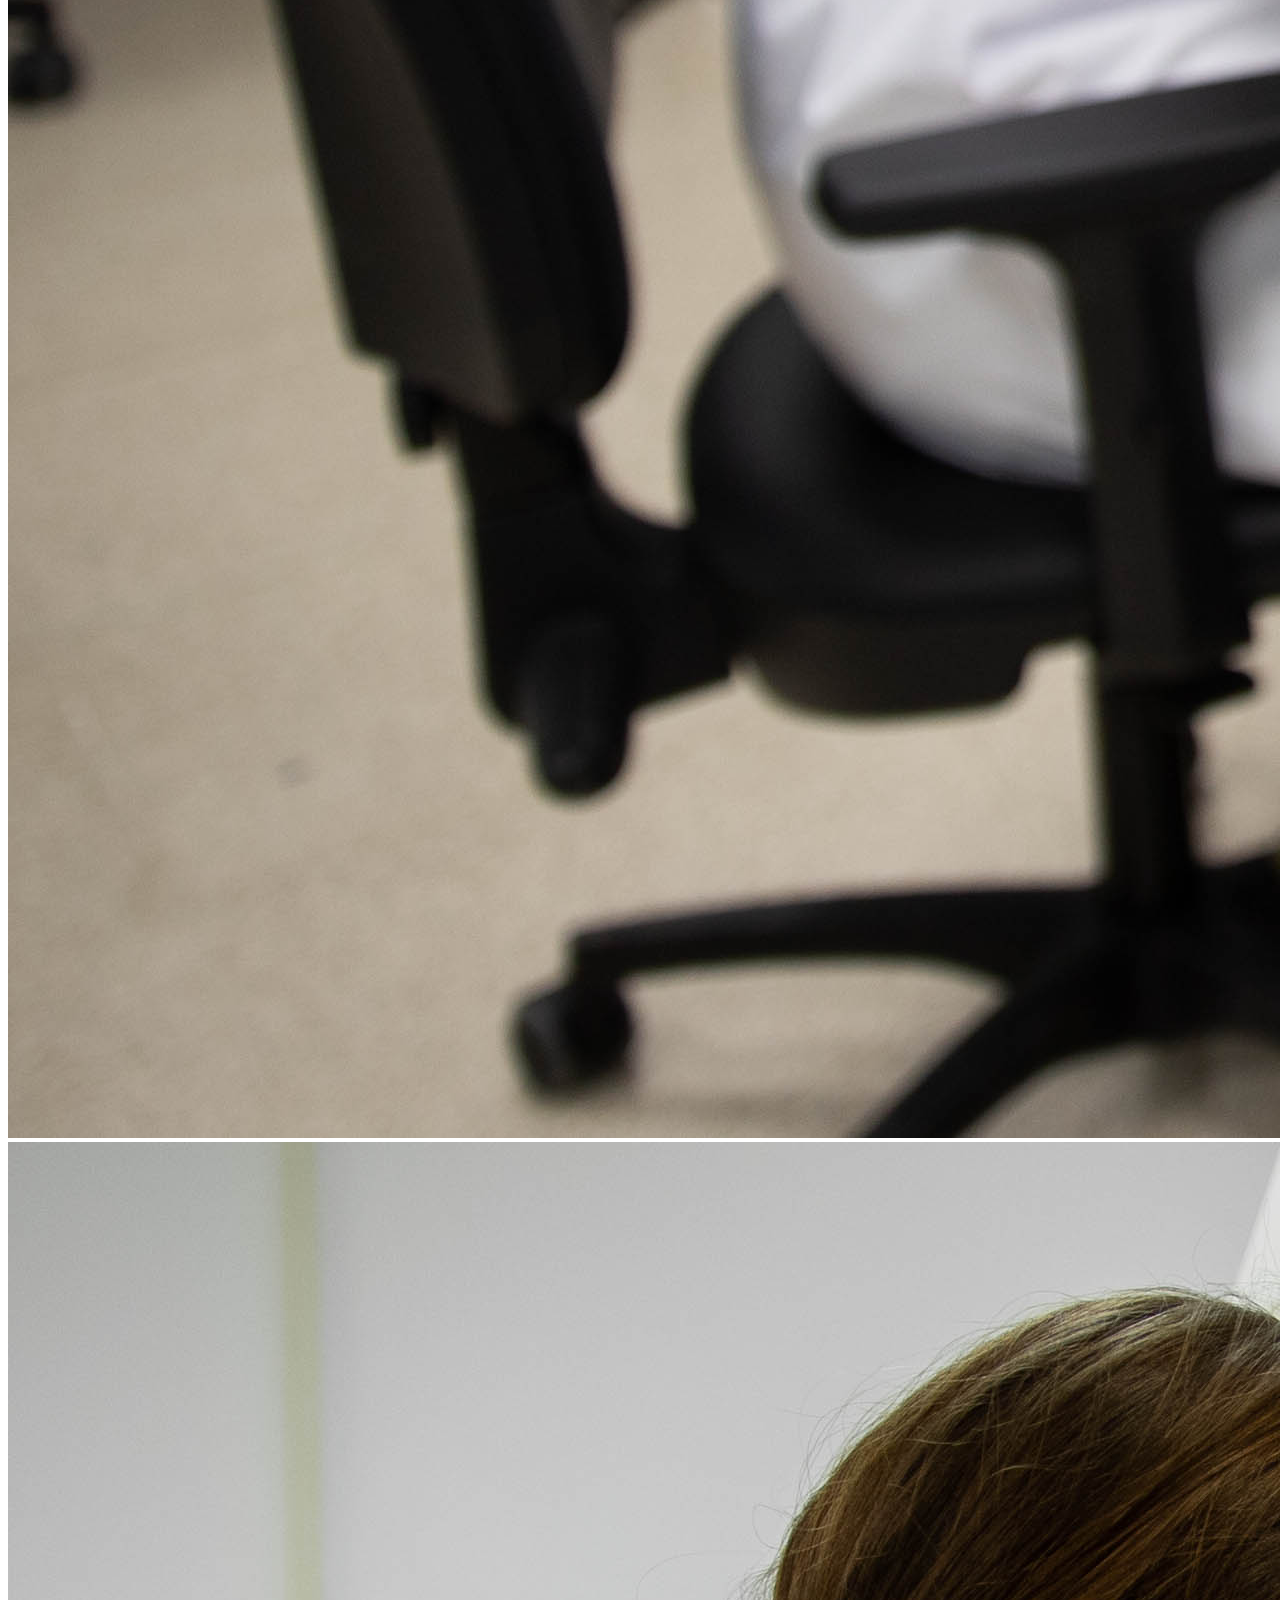
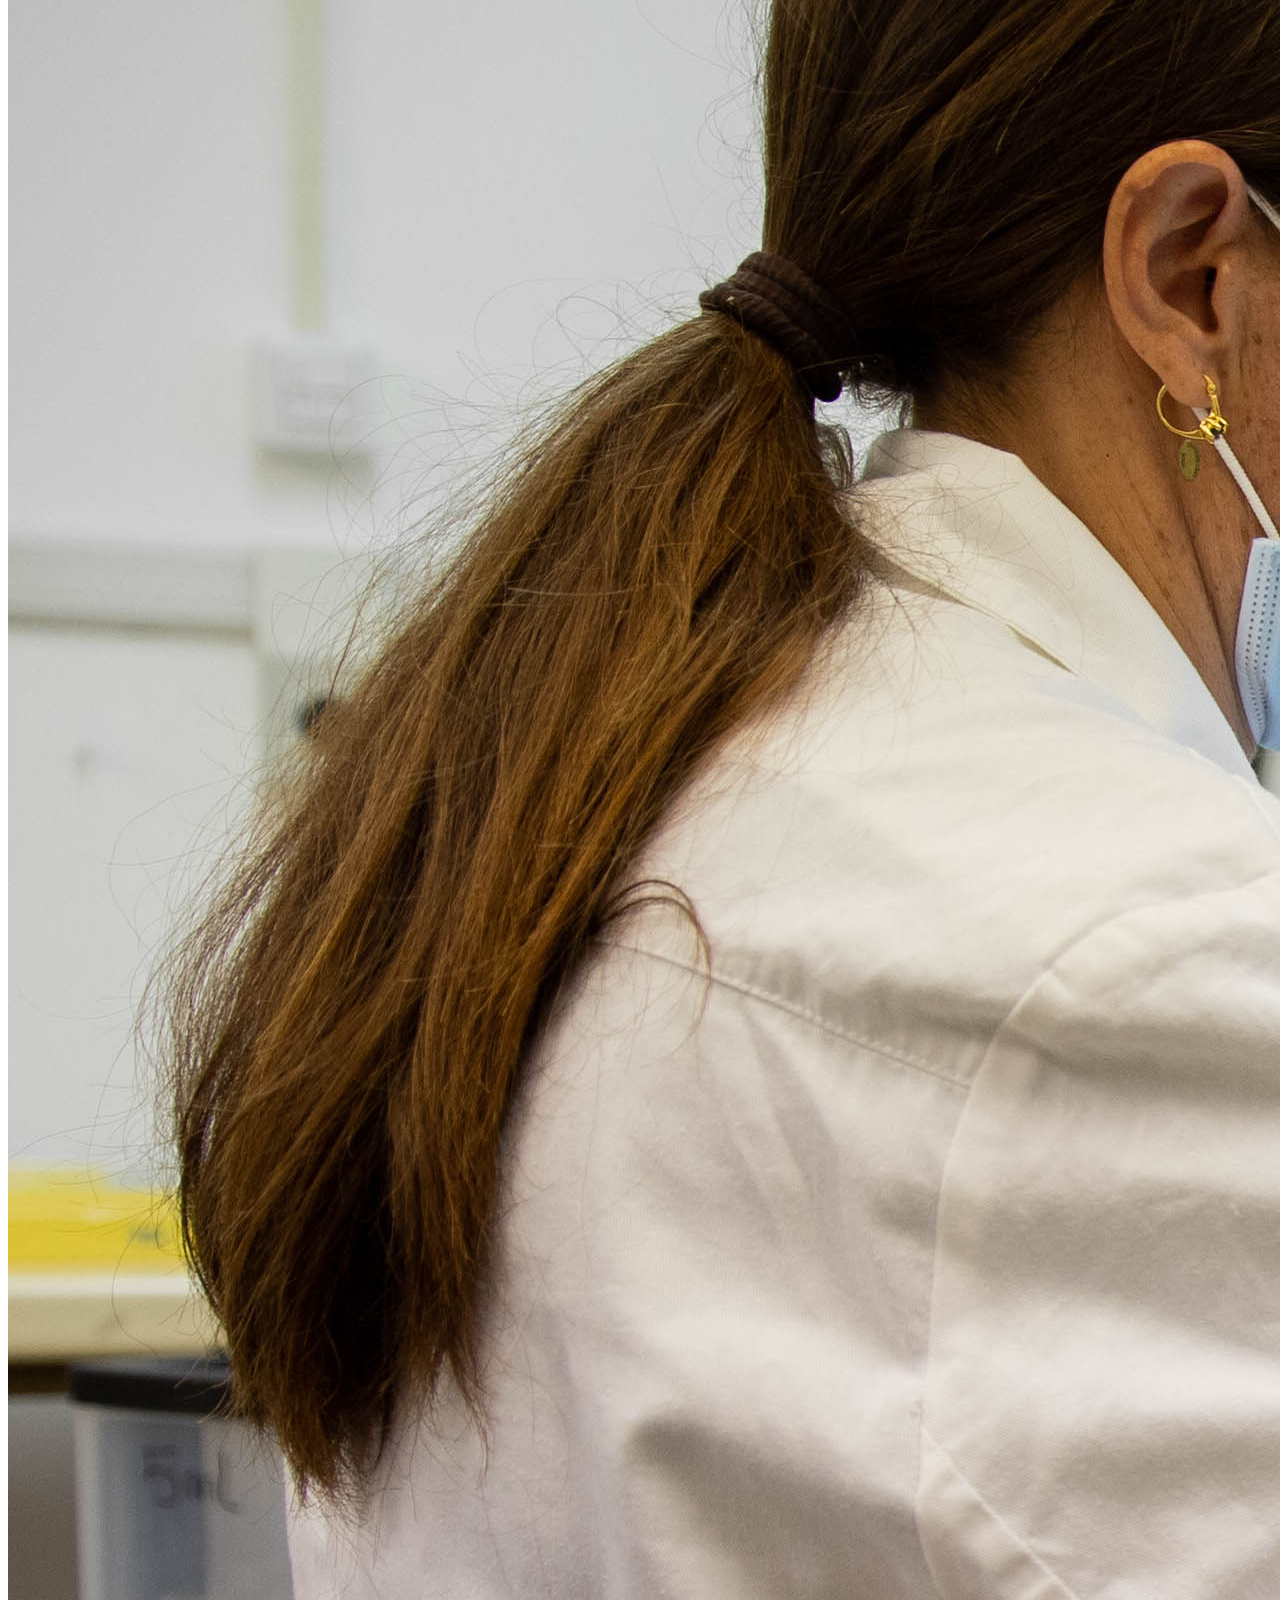
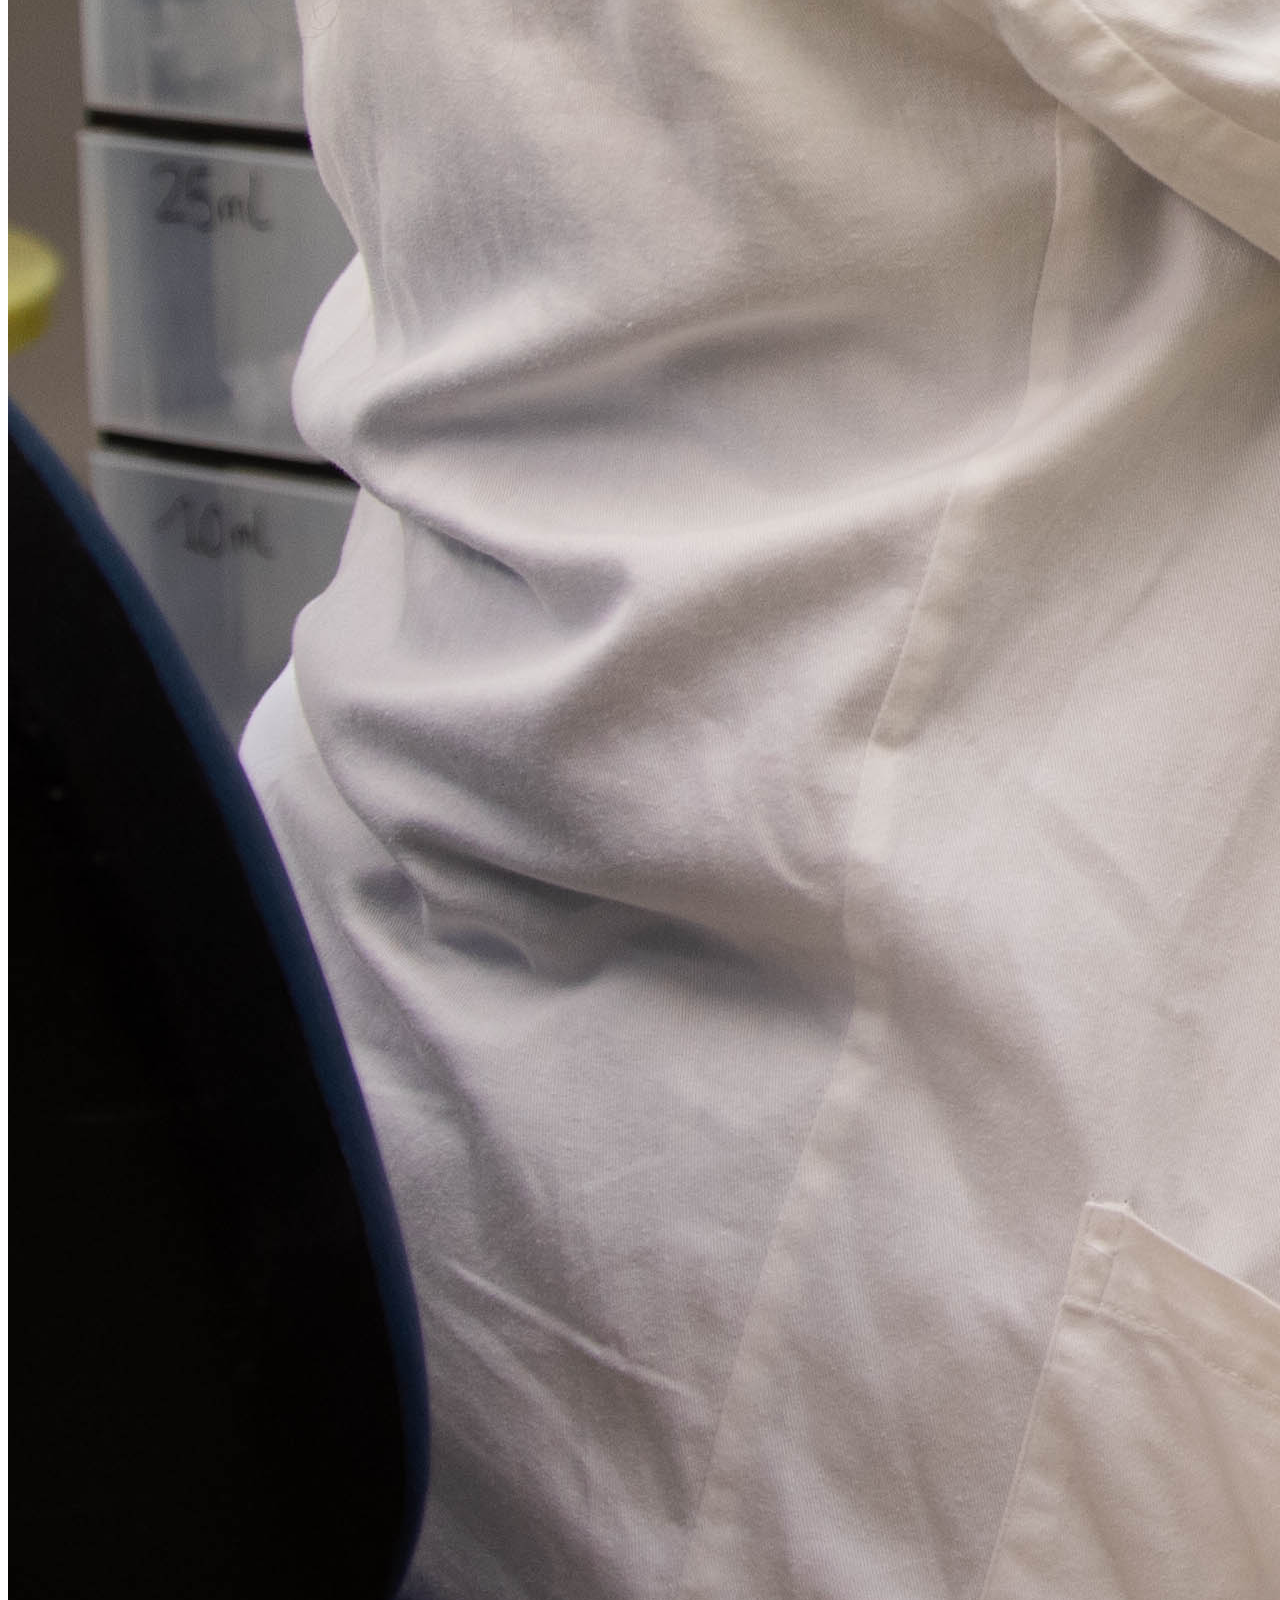
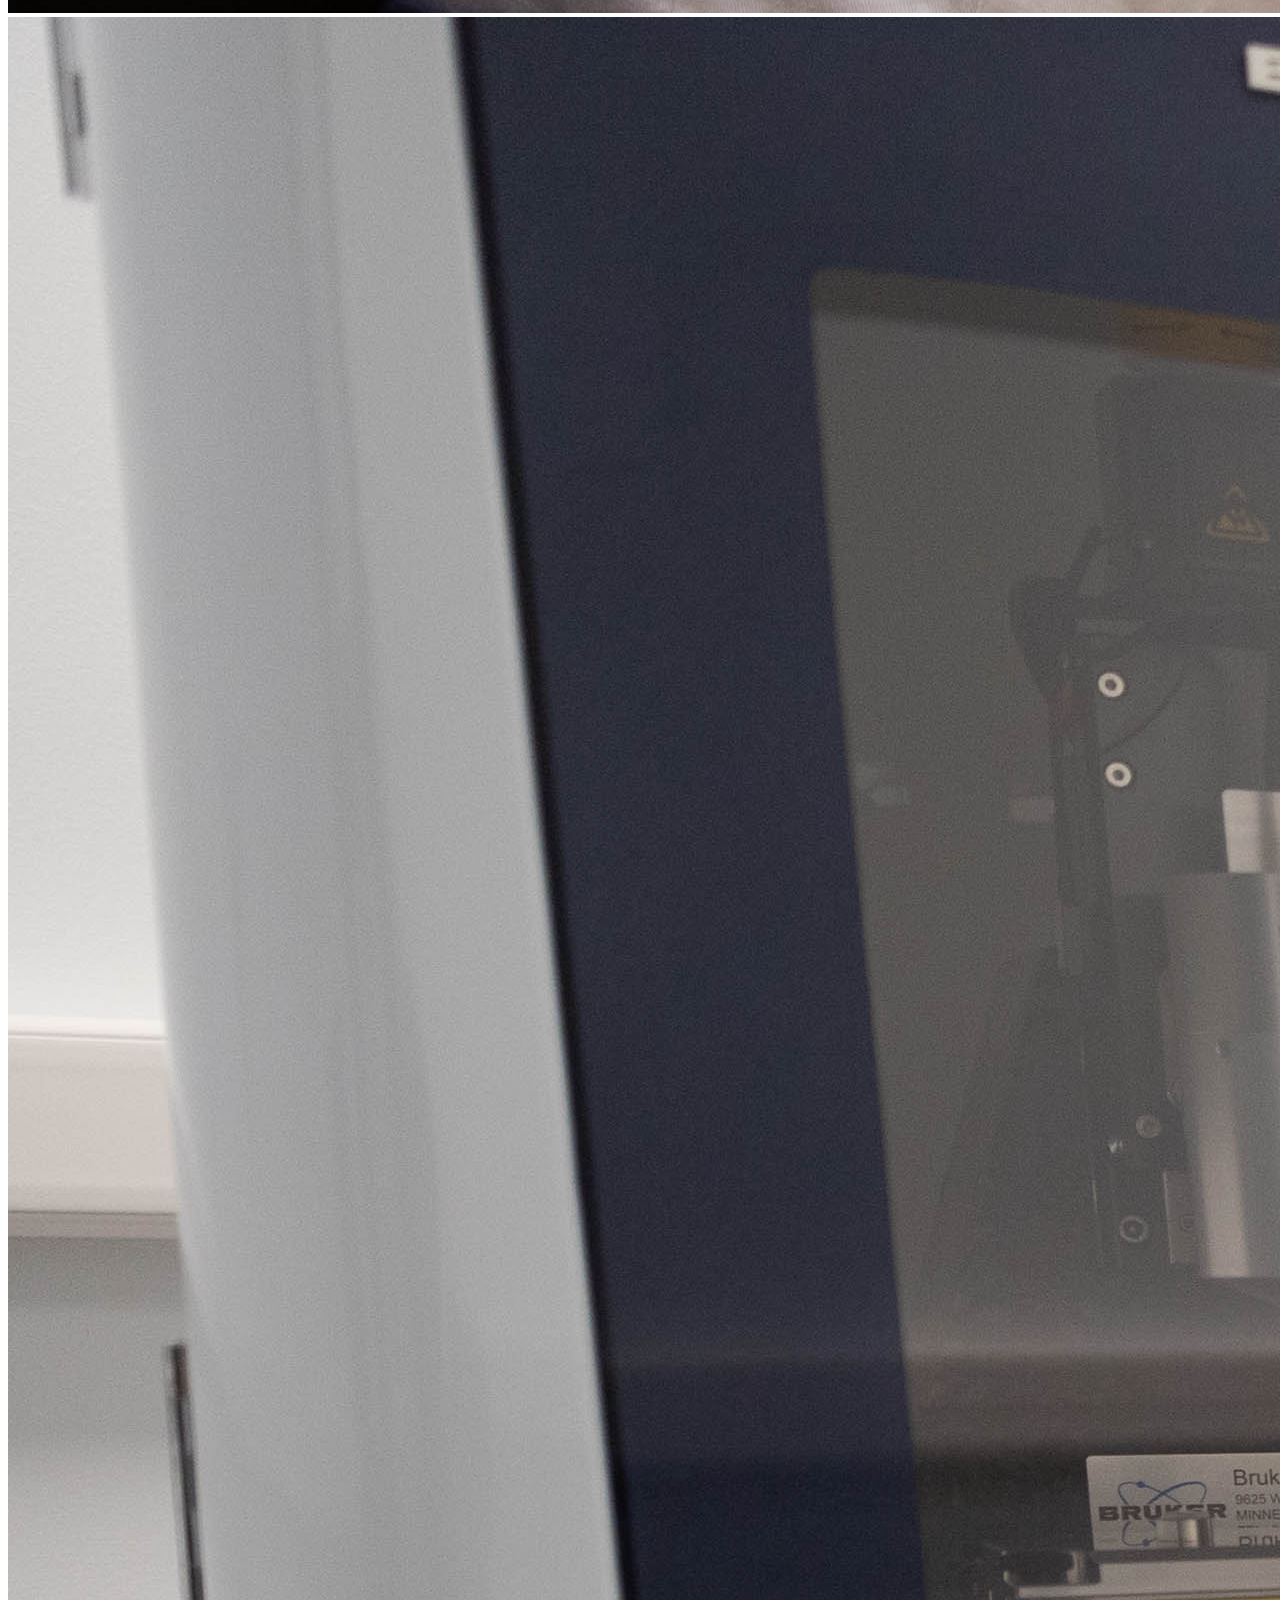
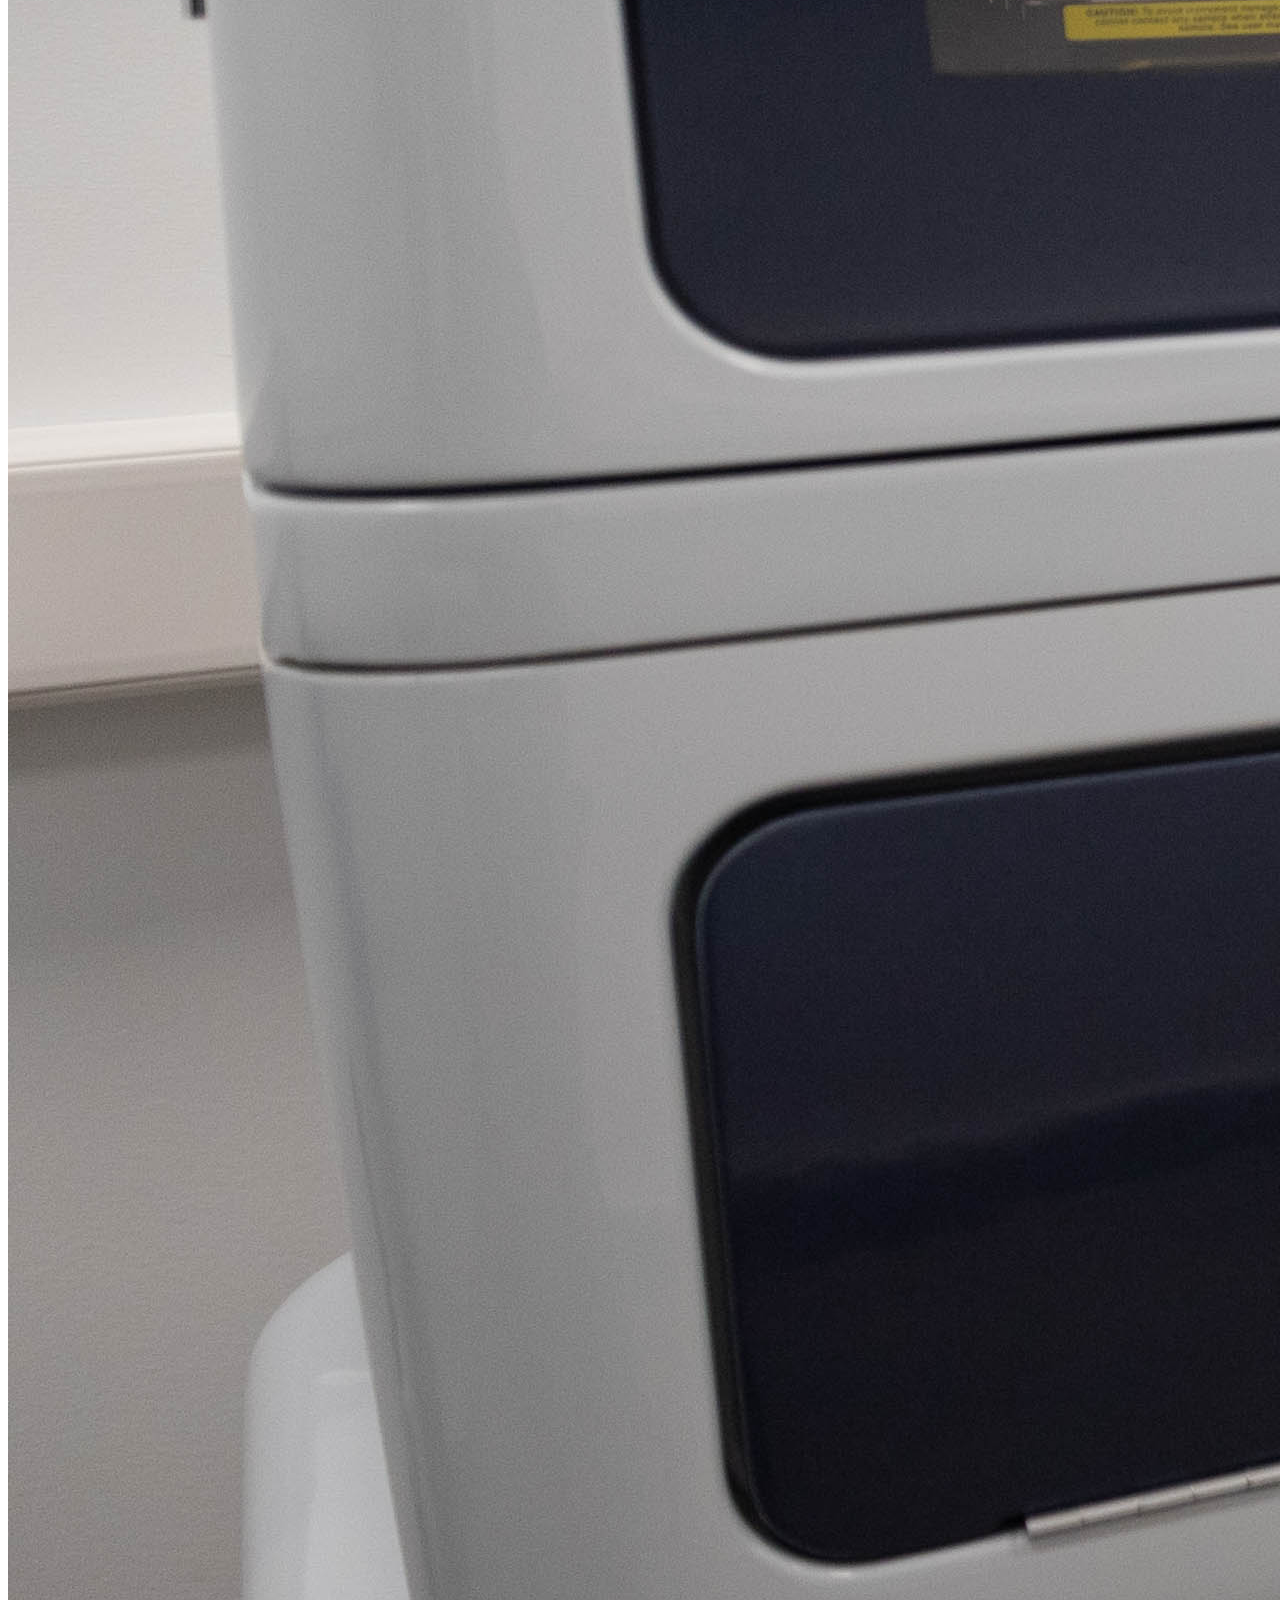
==== commit e24e6003: "Update text description" ====
--- a/index.html
+++ b/index.html
@@ -58,7 +58,7 @@
          </div>
          <div class="text-white container">
             <h2 class="display-4">Magnetic Soft Matter Group</h2>
-            <p class="lead">Research on sustainable materials</p>
+            <p class="lead">Research on magnetic materials</p>
             <hr class="my-4">
          </div>
       </div>
@@ -94,8 +94,7 @@
          <div class="card">
             <div class="card-body">
                <h5 class="card-title-home">A Mission</h5>
-               <p class="card-text">Oil reserves are dwindling, carbon dioxide  concentrations in the atmosphere are increasing at an unmatched dizzying pace and levels of pollution in mega cities are unbearable. 
-                  All these problems are rooted in the way we power our economies; that is still mainly by fossil fuels. Hence, newly engineered green materials based on renewable and abundant resources as well as less energy consuming processing strategies are highly needed.
+               <p class="card-text">The Magnetic Soft Matter Group is a multidisciplinary group of young researchers from diverse backgrounds in physics, chemistry, biology, biotechnology, chemical engineering, industrial and telecommunication engineering.
                </p>
                <p class="card-text">
                   <small class="text-muted"></small>
@@ -127,9 +126,7 @@
             <img src="assets/images/index/F2N2 (26).jpg" class="card-img-top" alt="microscope">
             <div class="card-body">
                <h5 class="card-title-home">Researching thoroughly</h5>
-               <p class="card-text">The vast majority of materials we prepare are carbon-based and are synthesised through benign processing methods, like hydrothermal carbonisation and electrospinning. 
-                  After synthesis and characterization, we test our materials in the target applications on a full device level. 
-                  Thus, we cover the entire process chain from the raw material to the final application which gives us the opportunity to tailor materials properties towards the final application. .
+               <p class="card-text">In the Singular Laboratory in Advanced Technologies F2N2Lab at the University of Granada, the group carries out cutting-edge research on magnetic nanomaterials through rheomicroscopy experiments, particle-level simulations (molecular dynamics), and finite element method simulations. Currently, we are developing several Nanomedicine applications, in particular cancer treatment and tissue regeneration methods, through the use of non-stationary triaxial magnetic fields using our specially designed equipment. The group collaborates with leading international researchers and research institutes as well as renowned multinational companies (Total Marketing Services, Maxamcorp Holding S. L., Unilever R&D, PDVSA, Repsol-YPF, Kolmer S.A., Rylesa, Polymat, NanoMyP, Nanogetic, Microliquid and Operon).
                </p>
                <p class="card-text">
                   <small class="text-muted"></small>
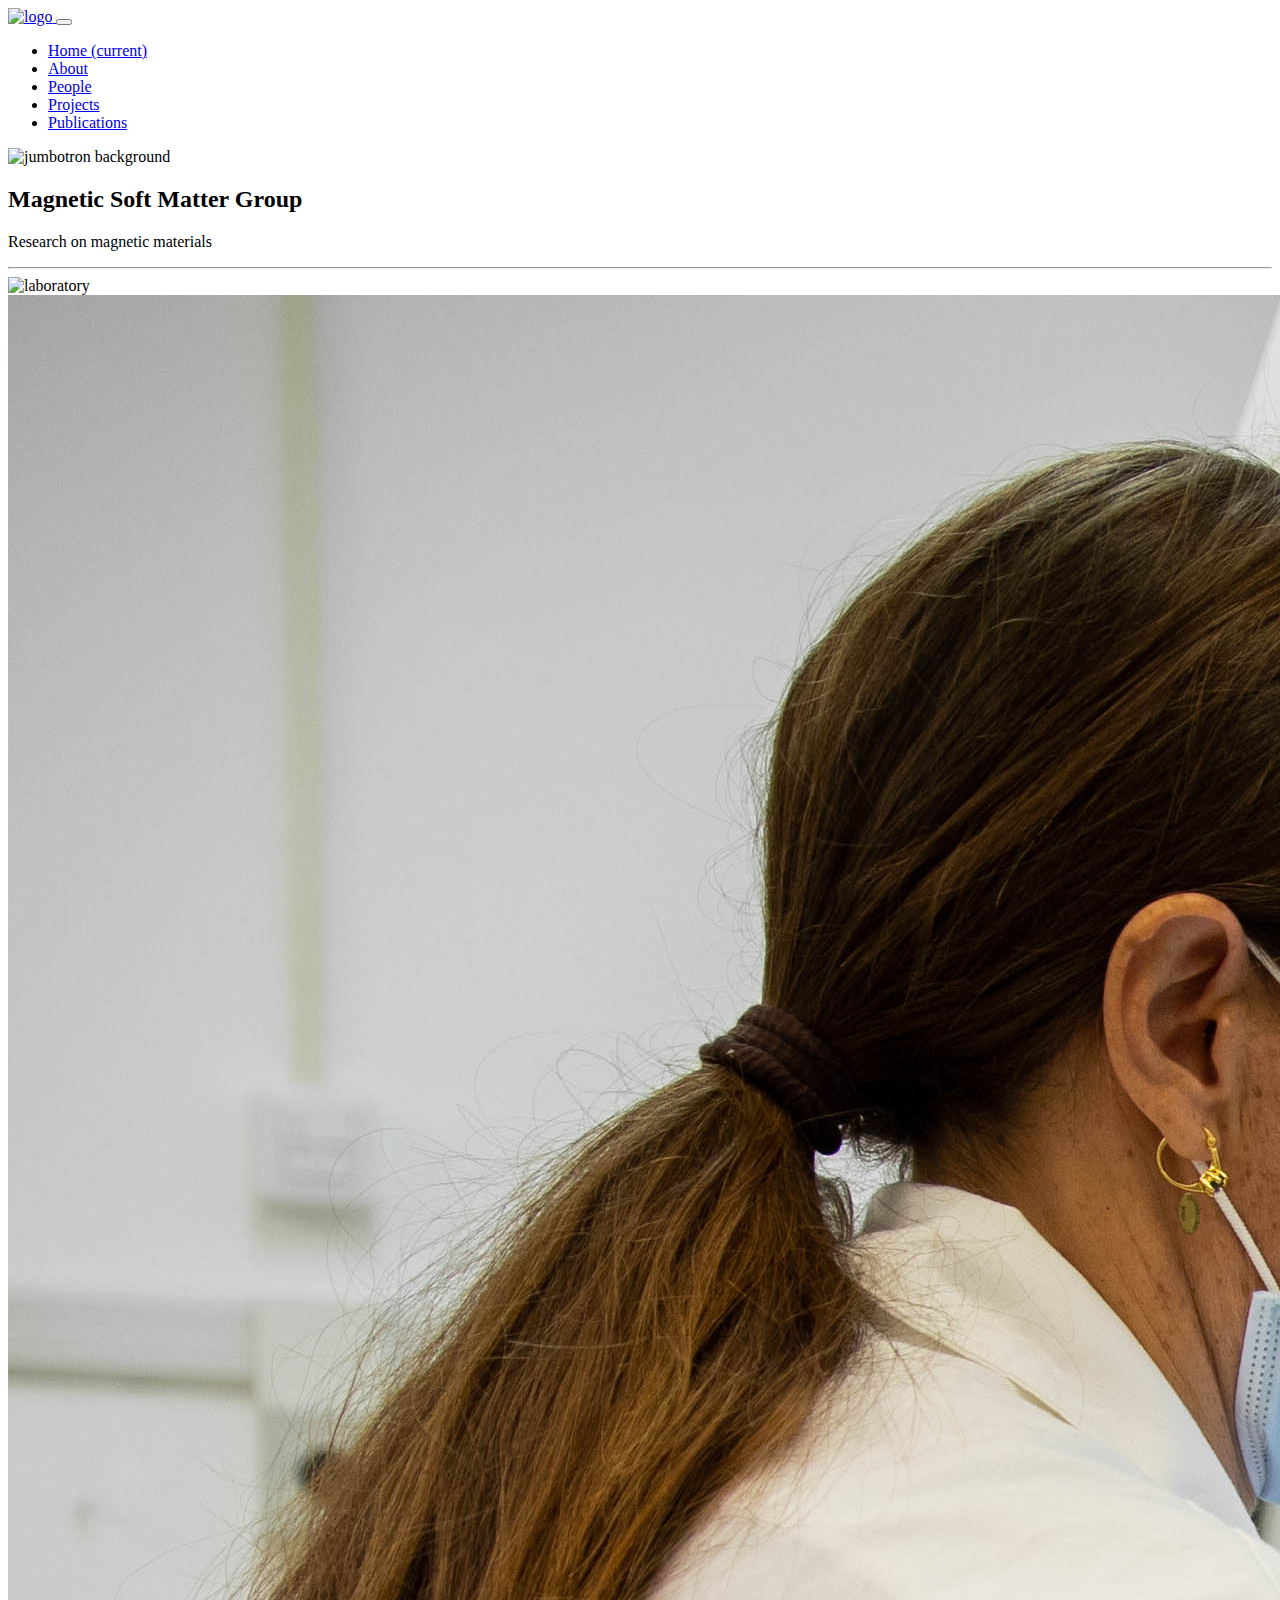
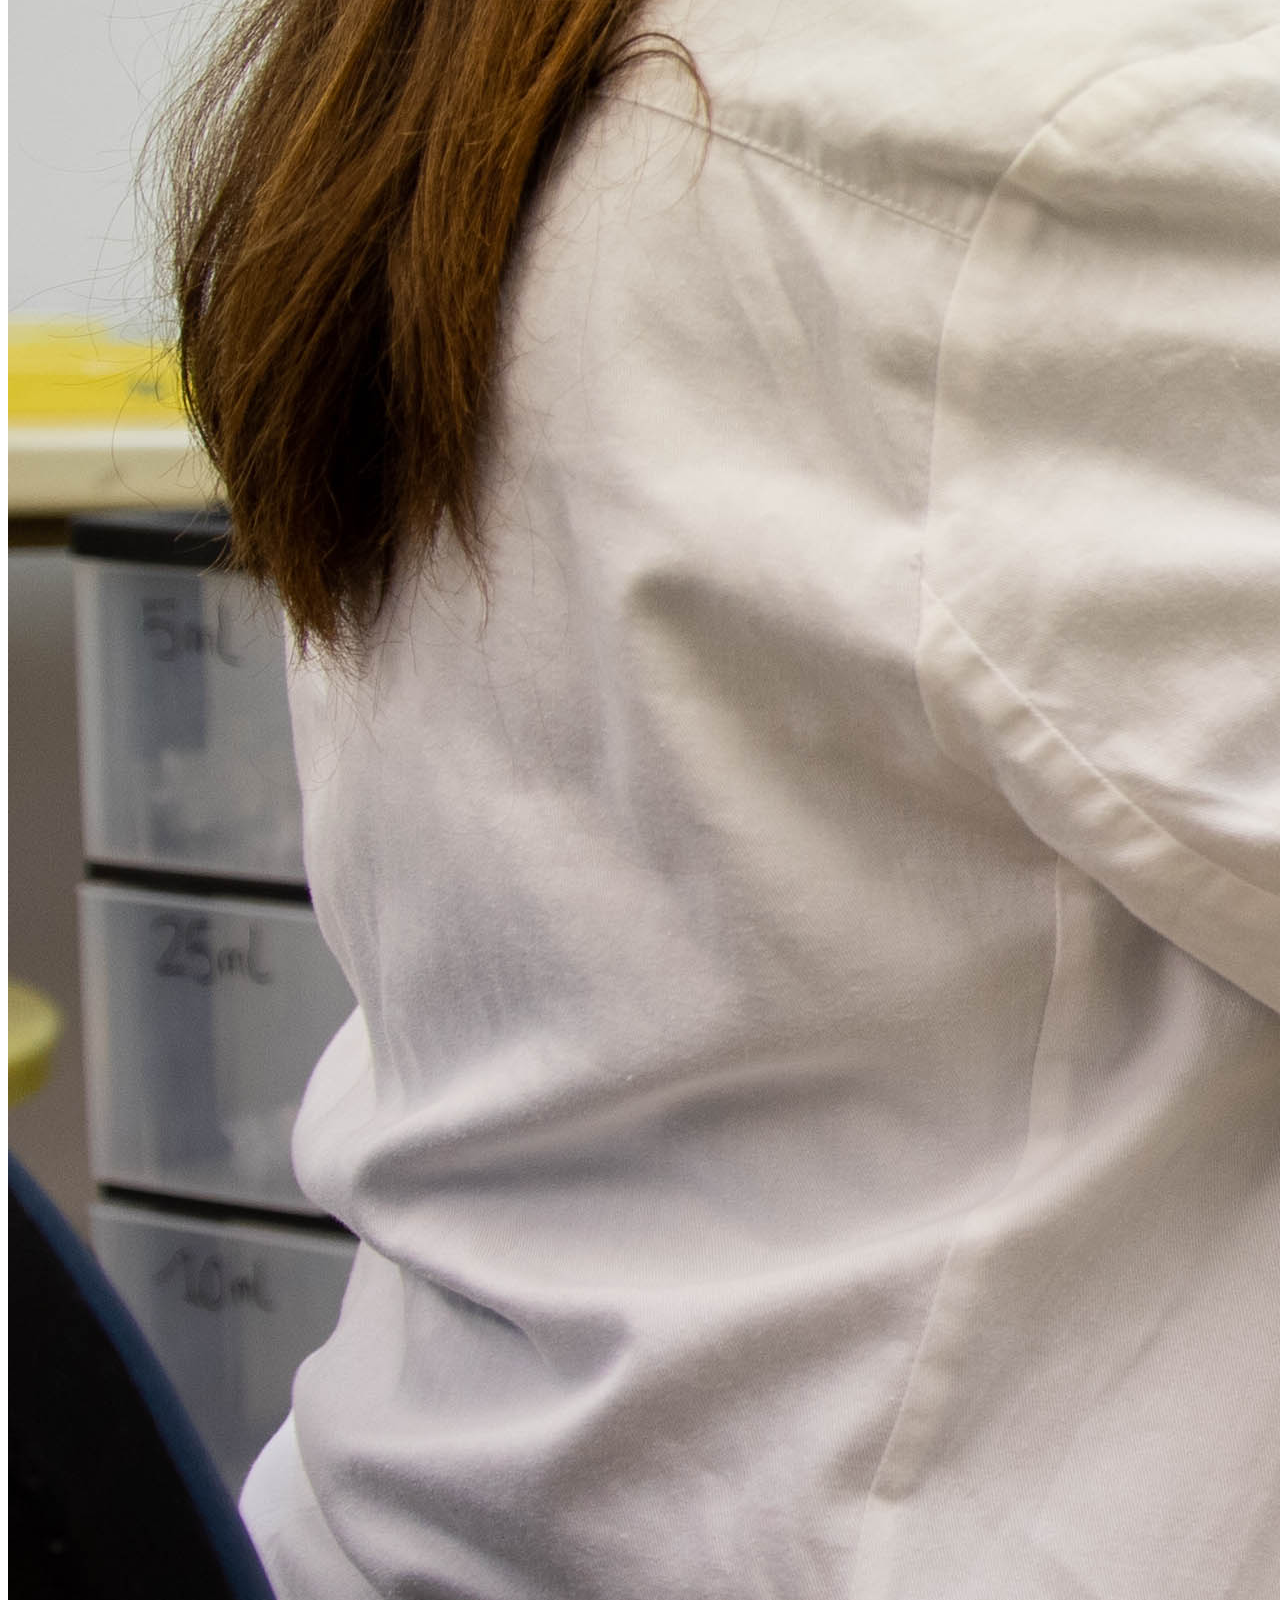
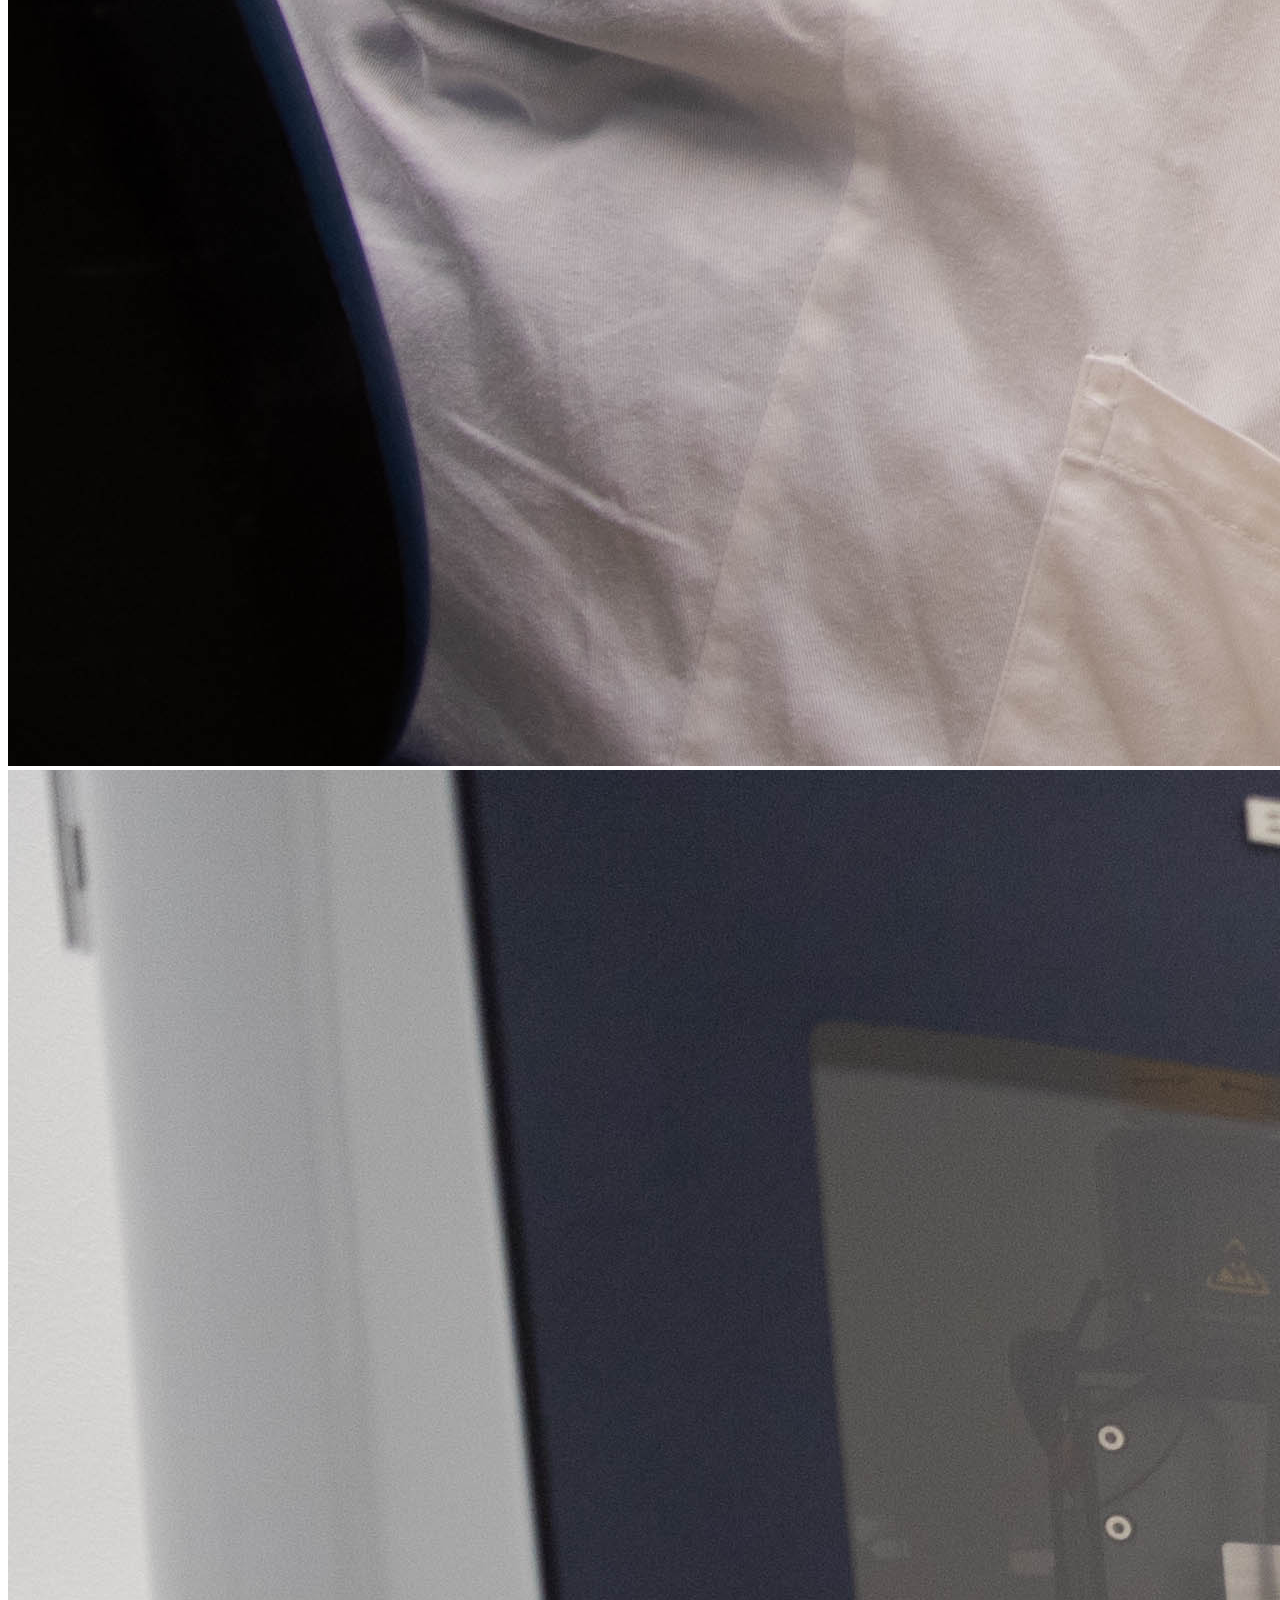
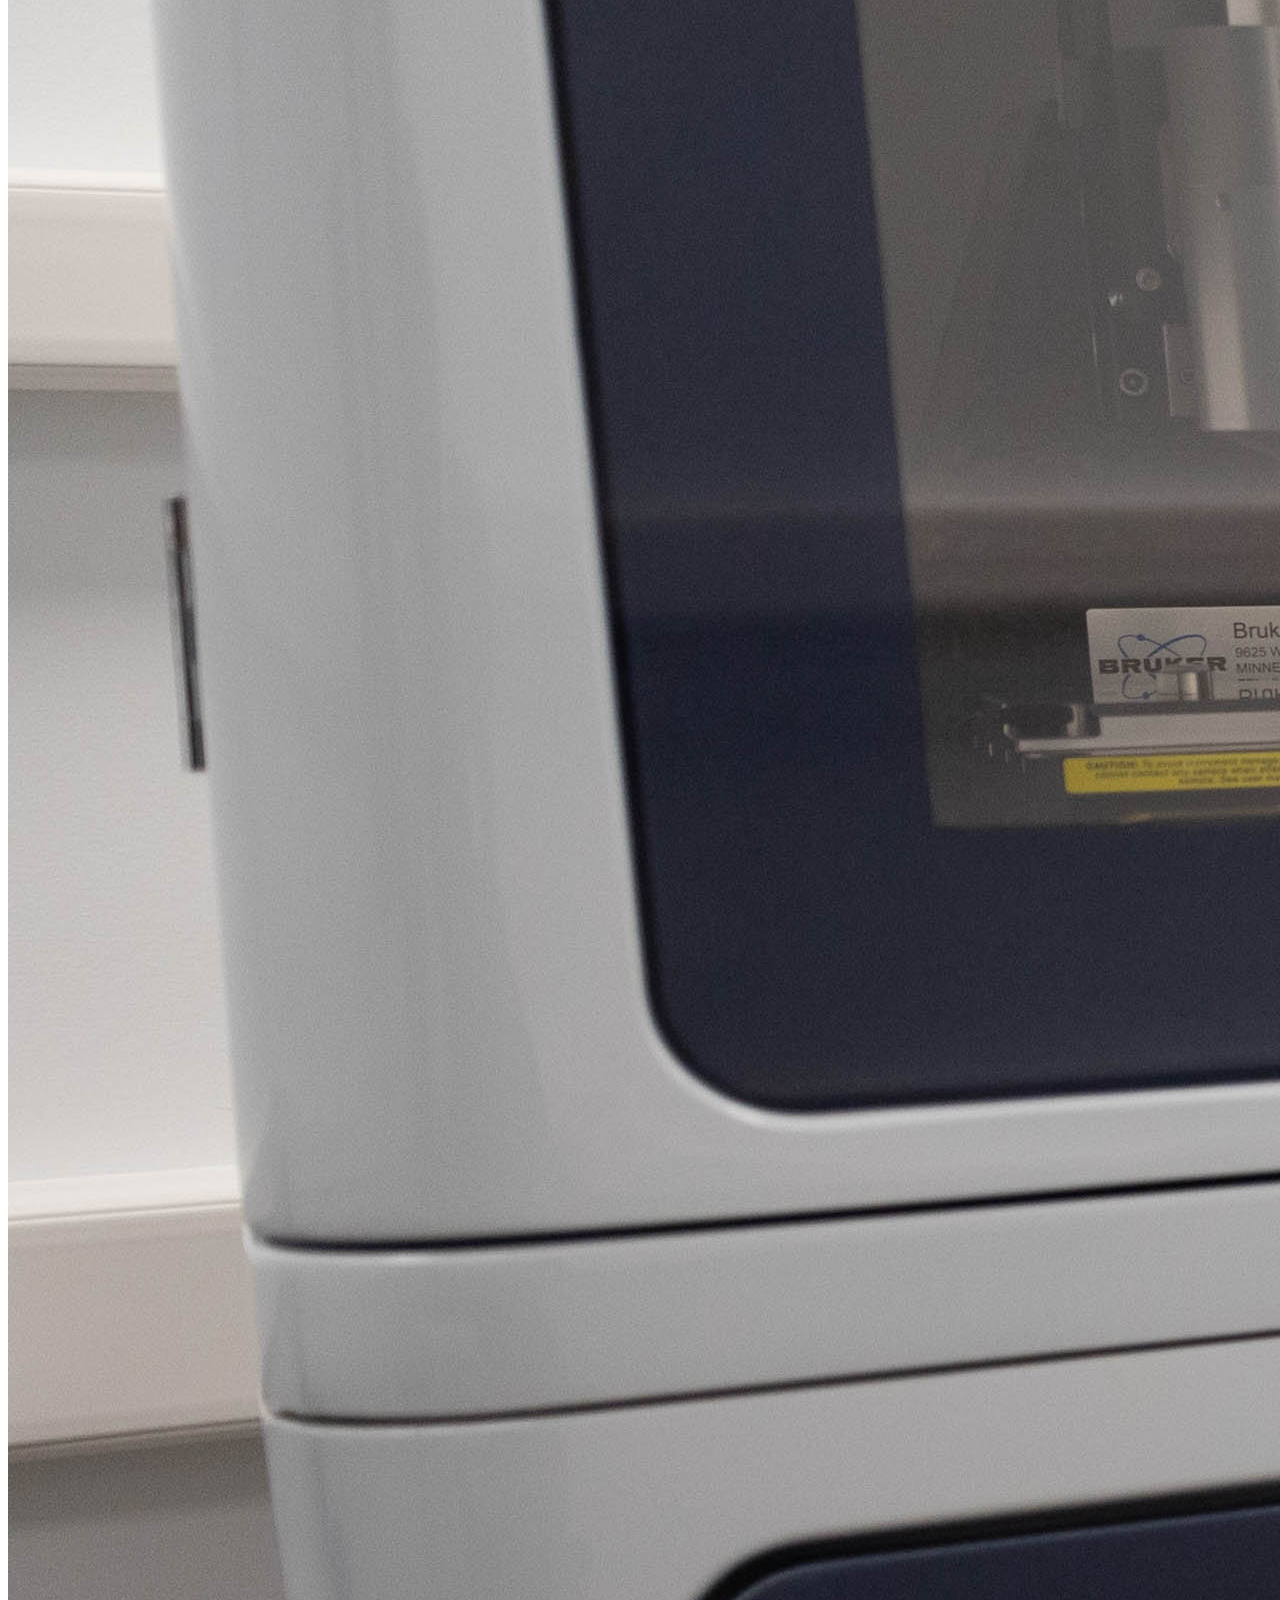
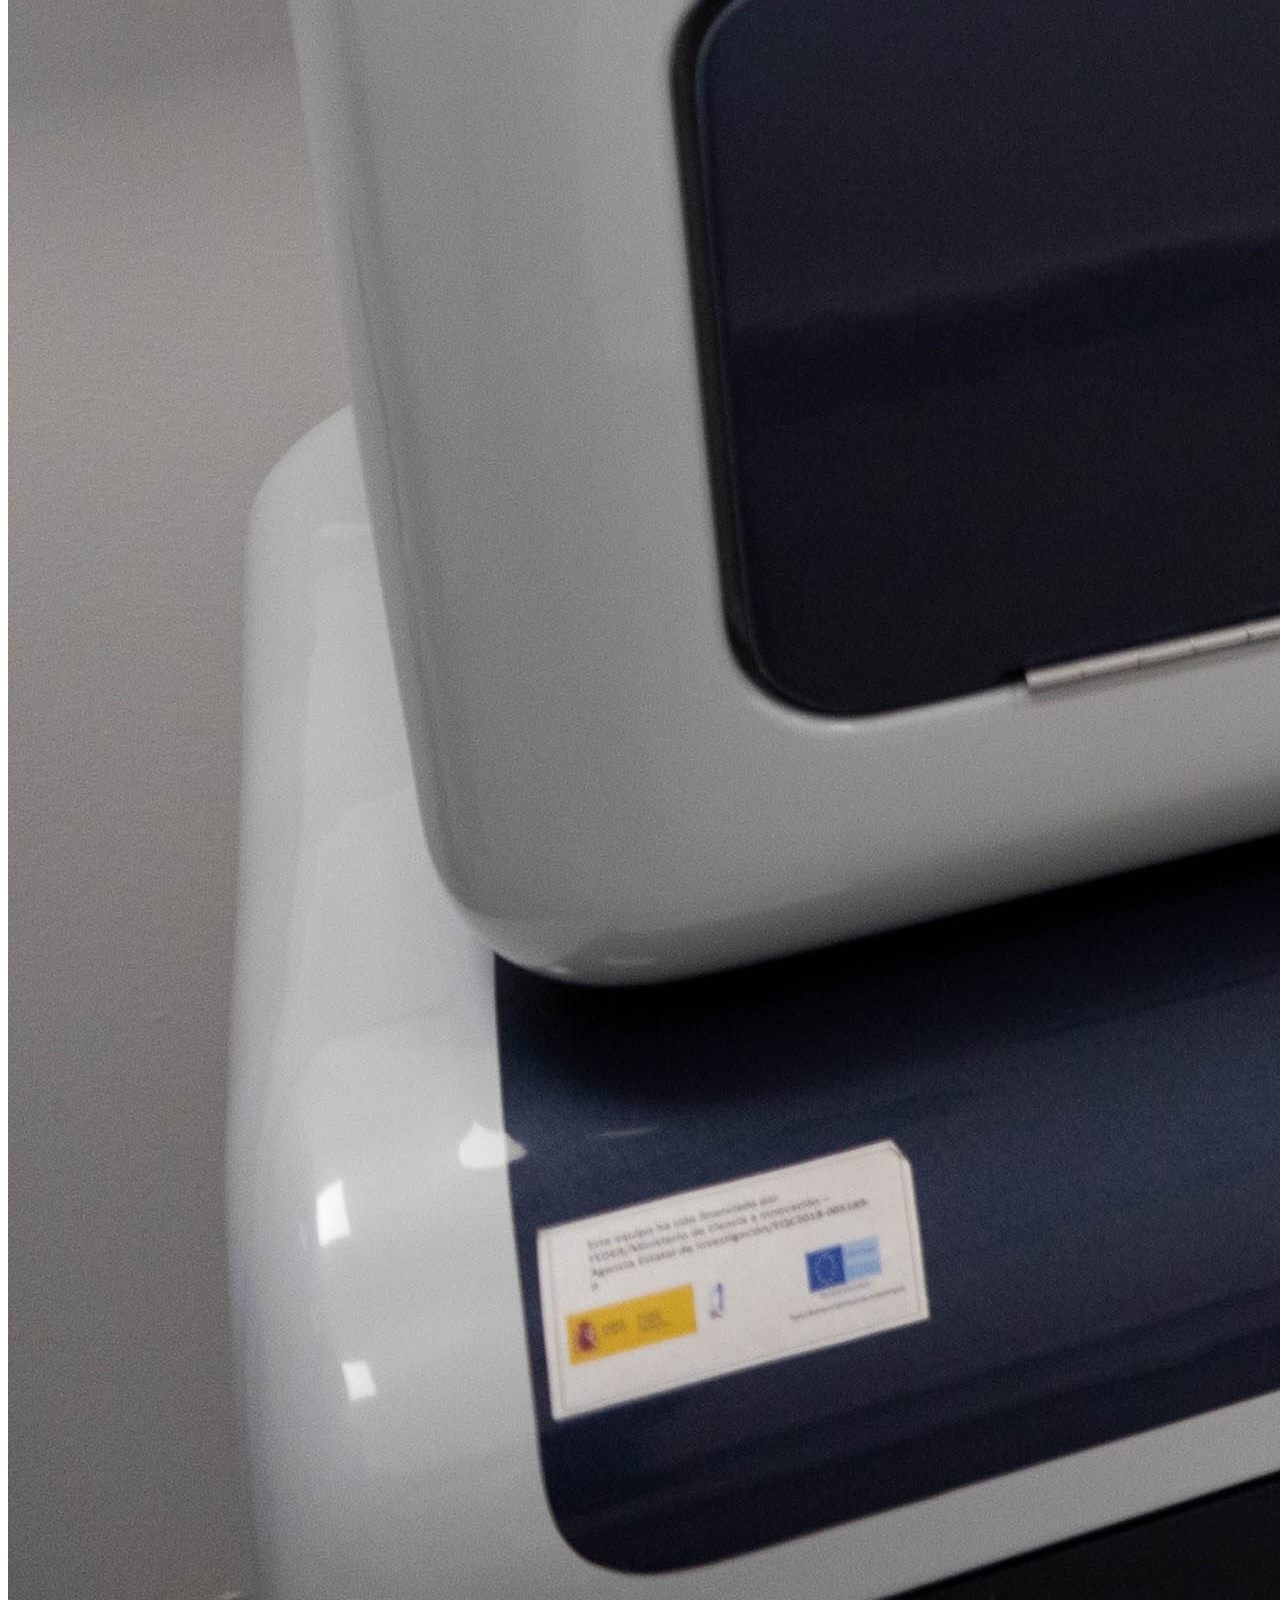
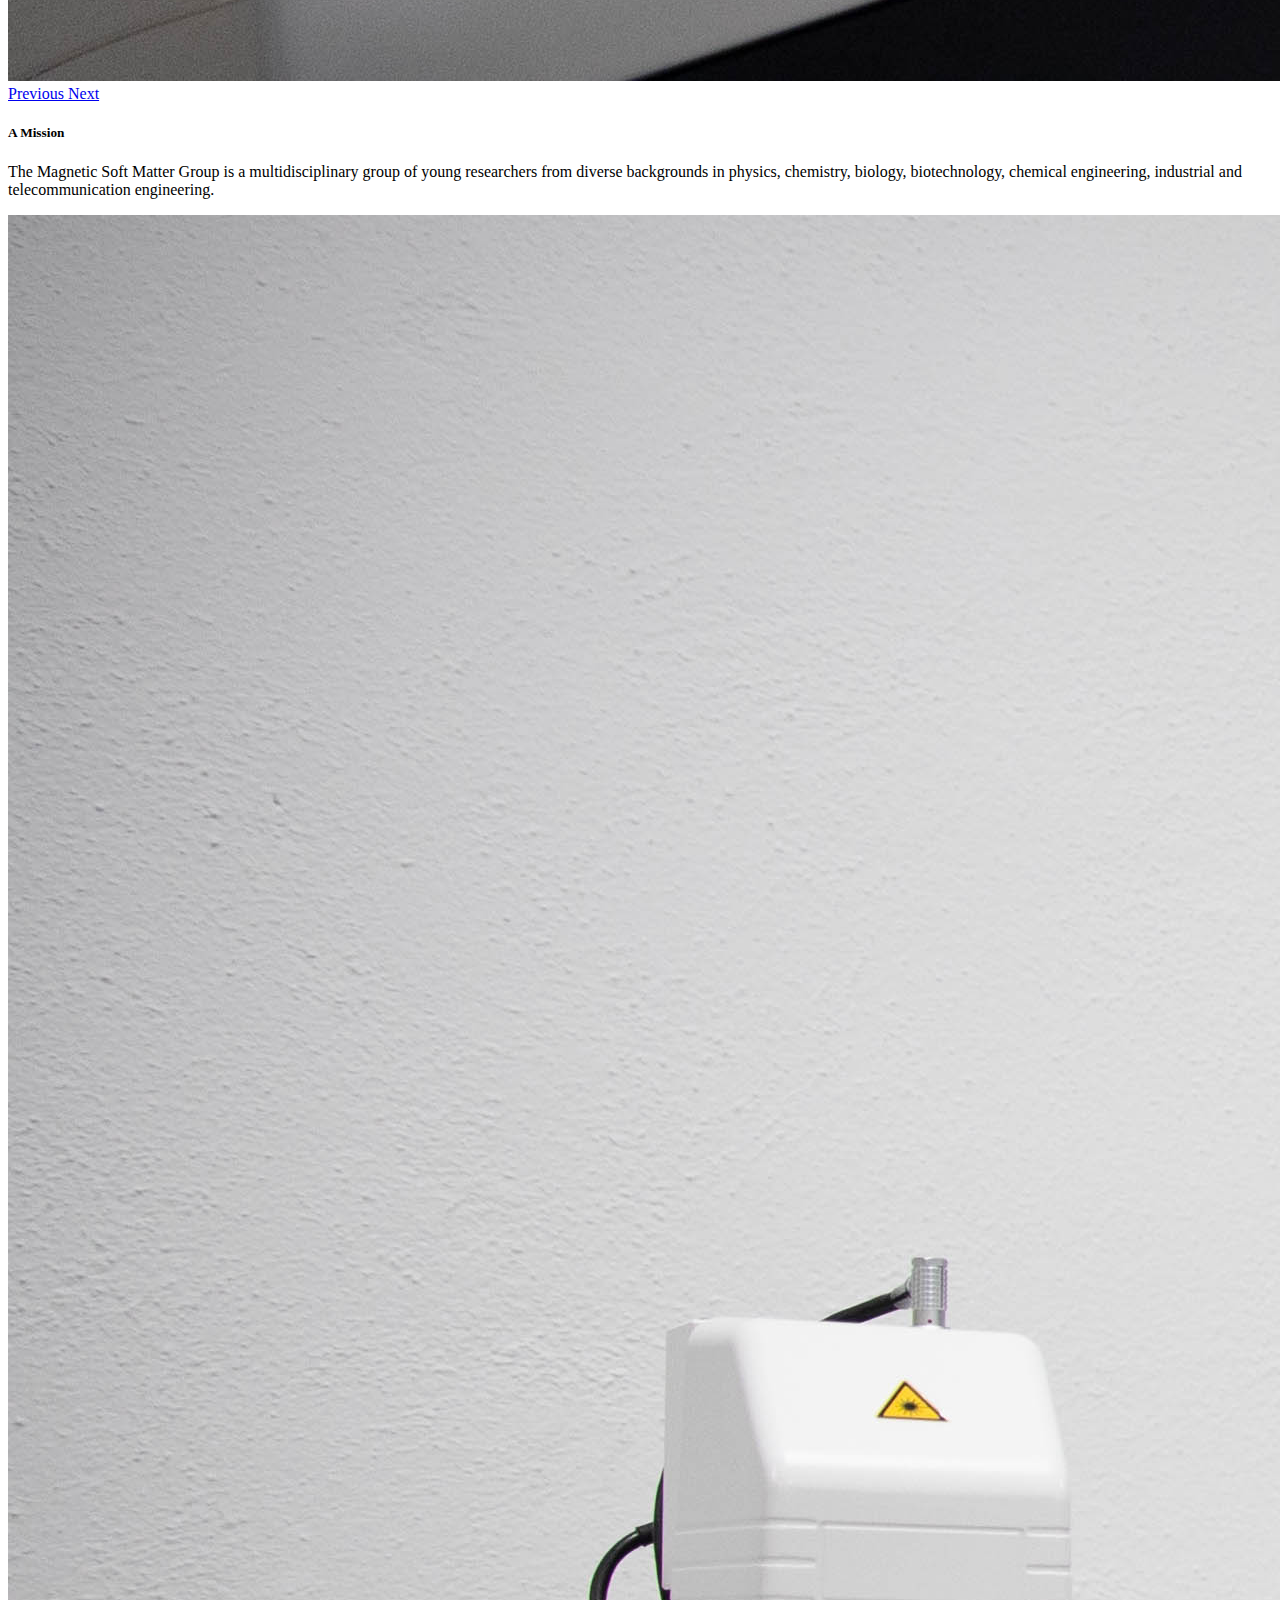
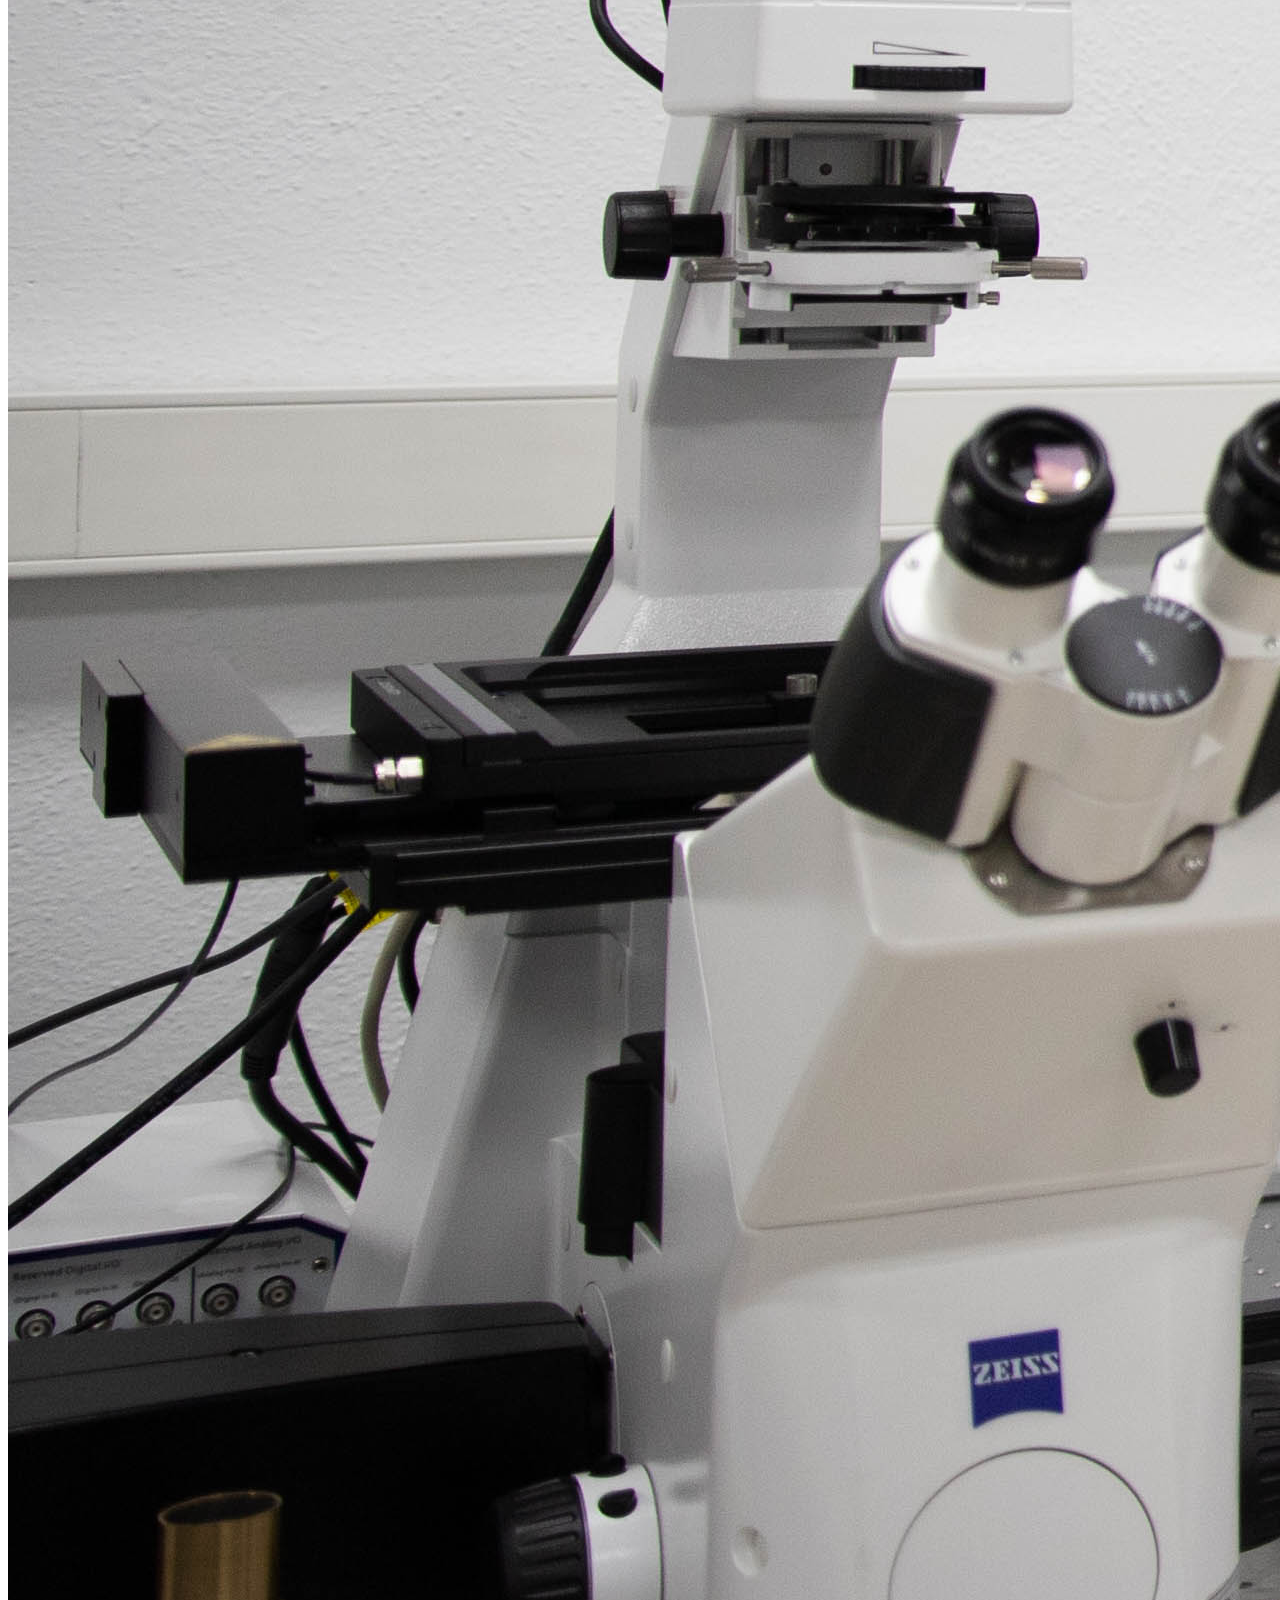
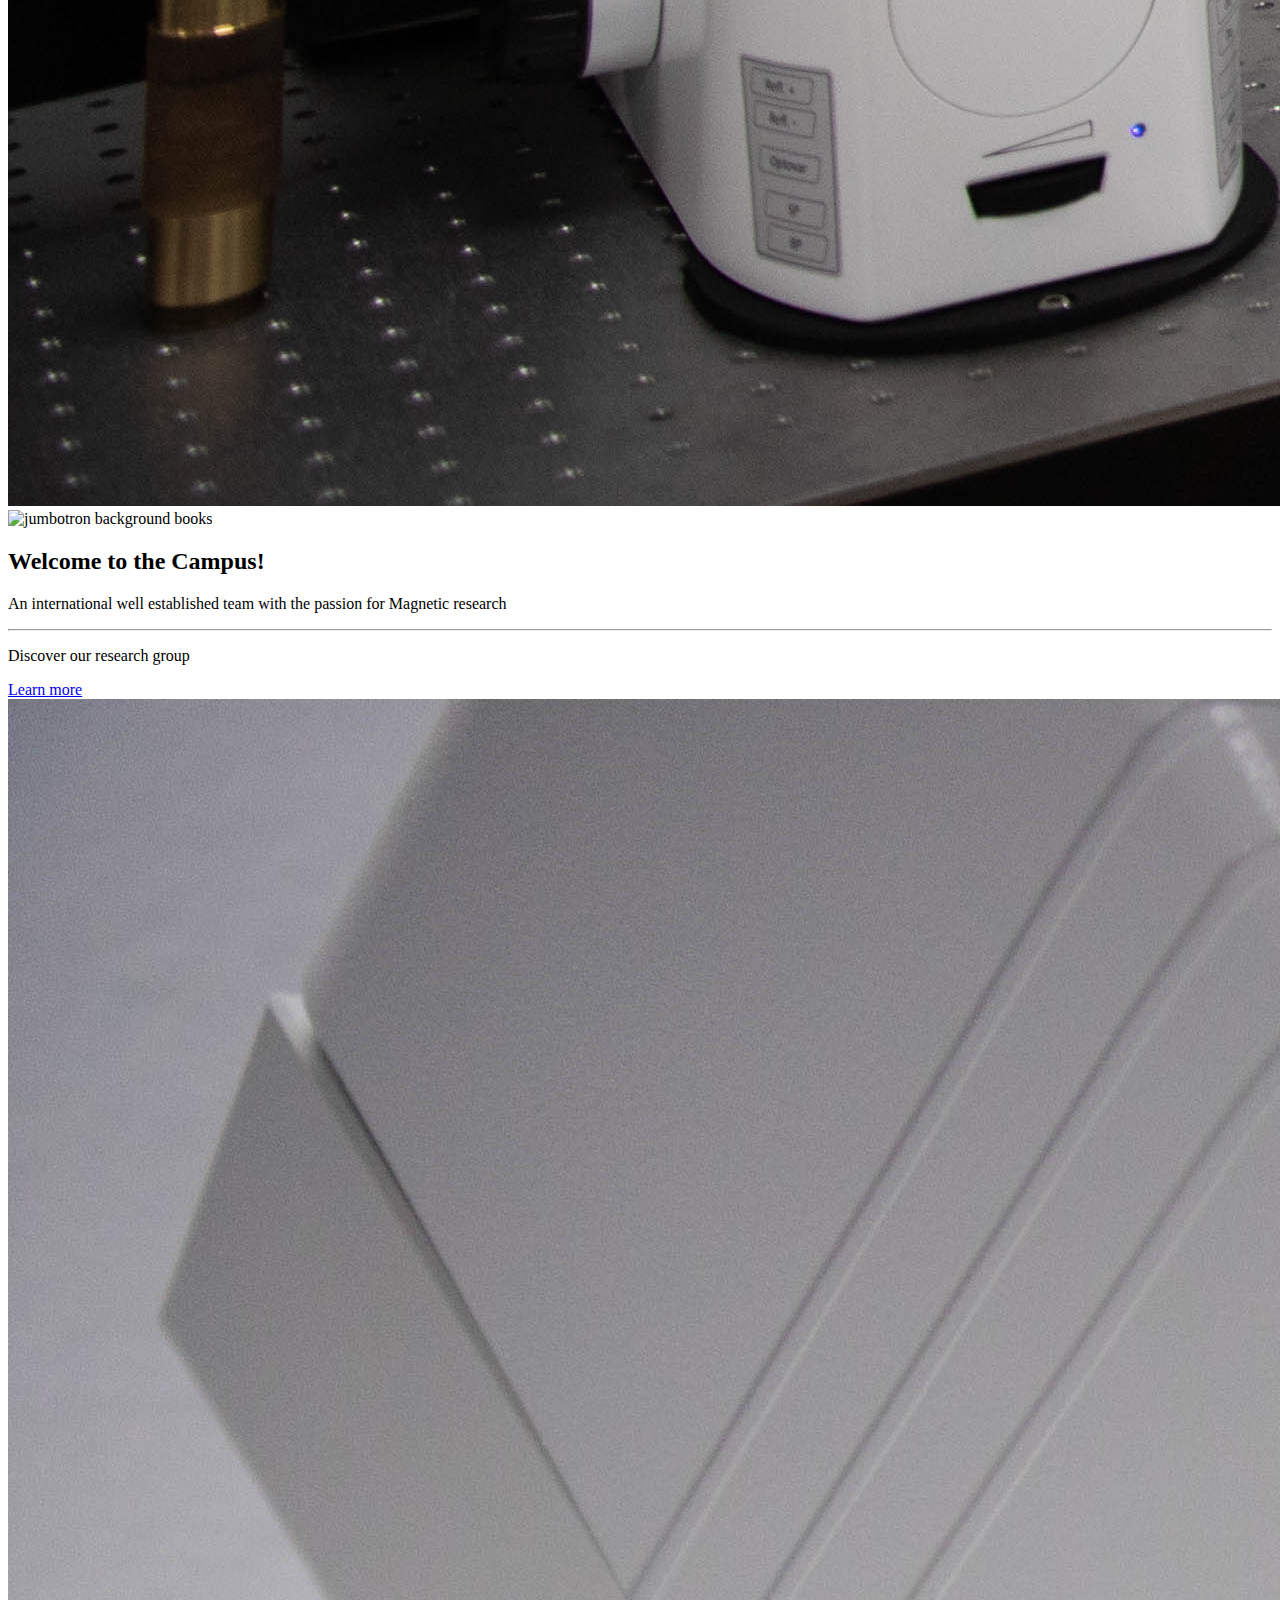
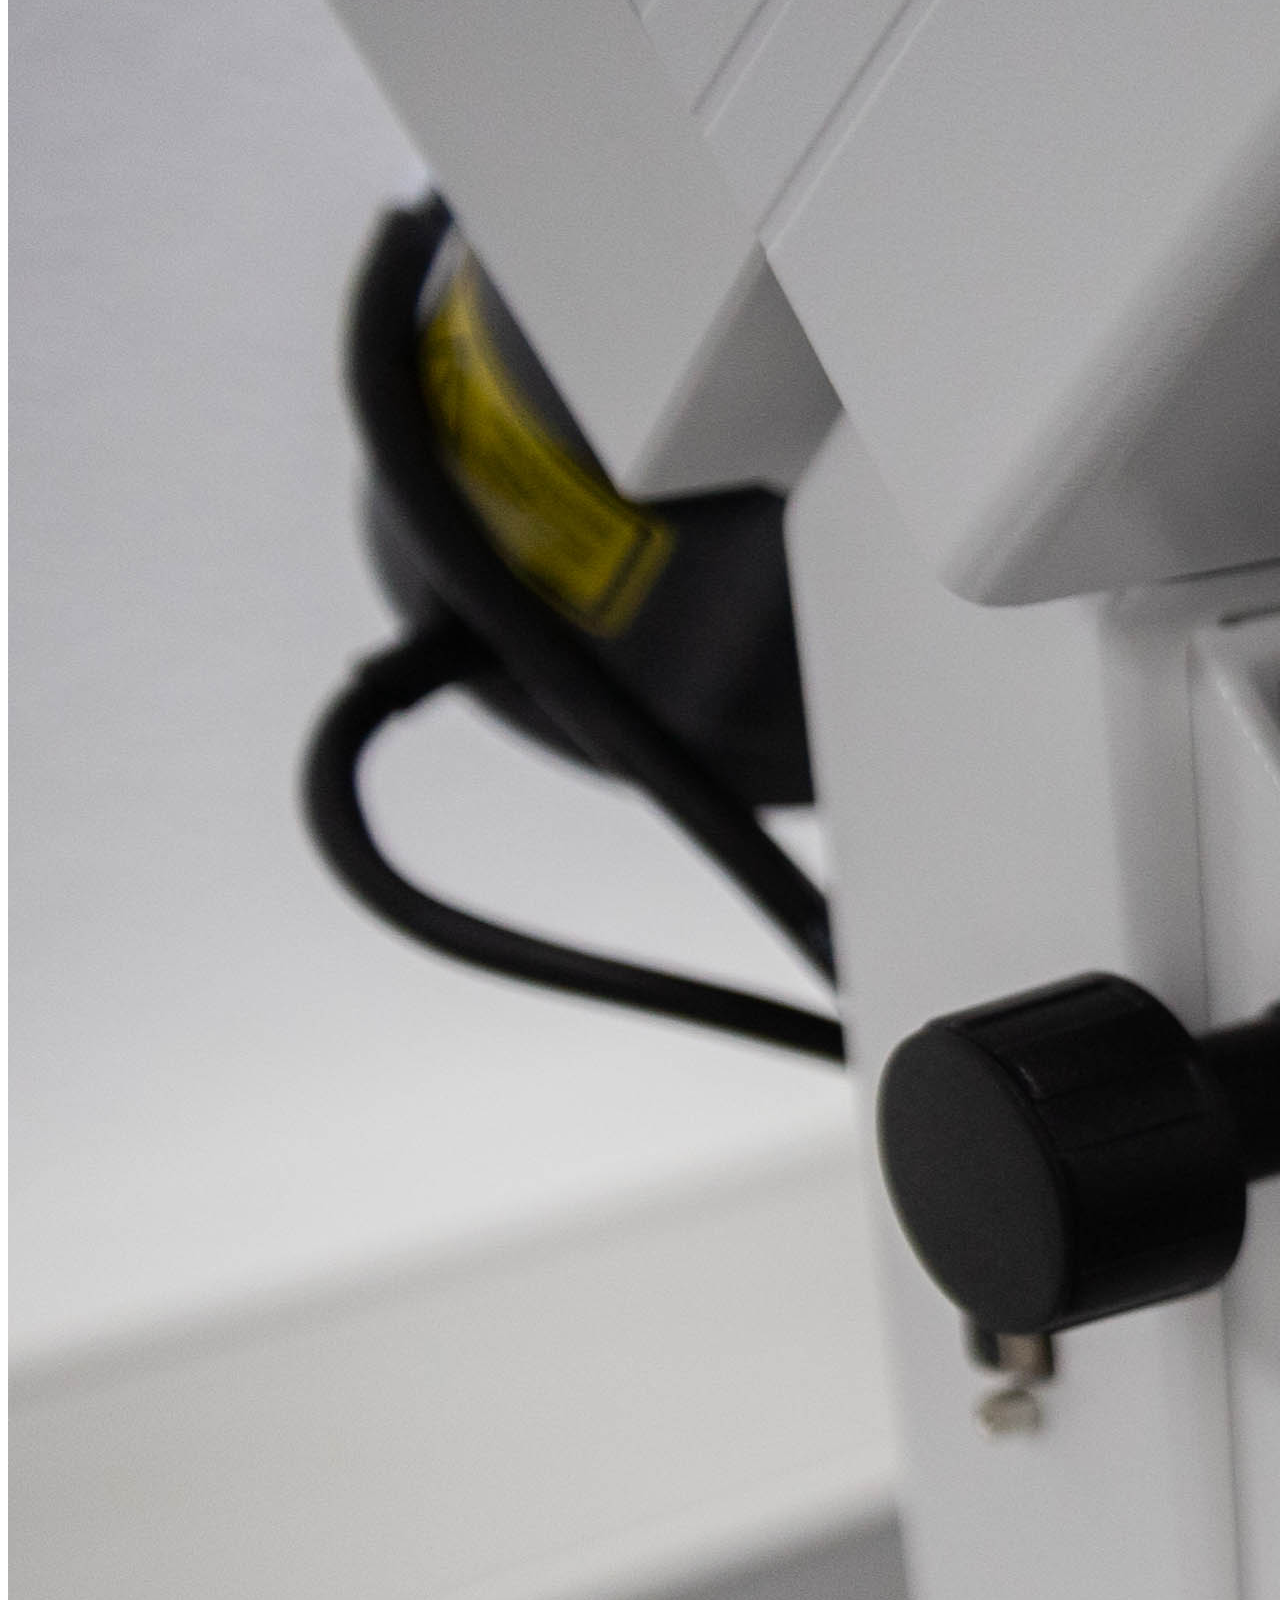
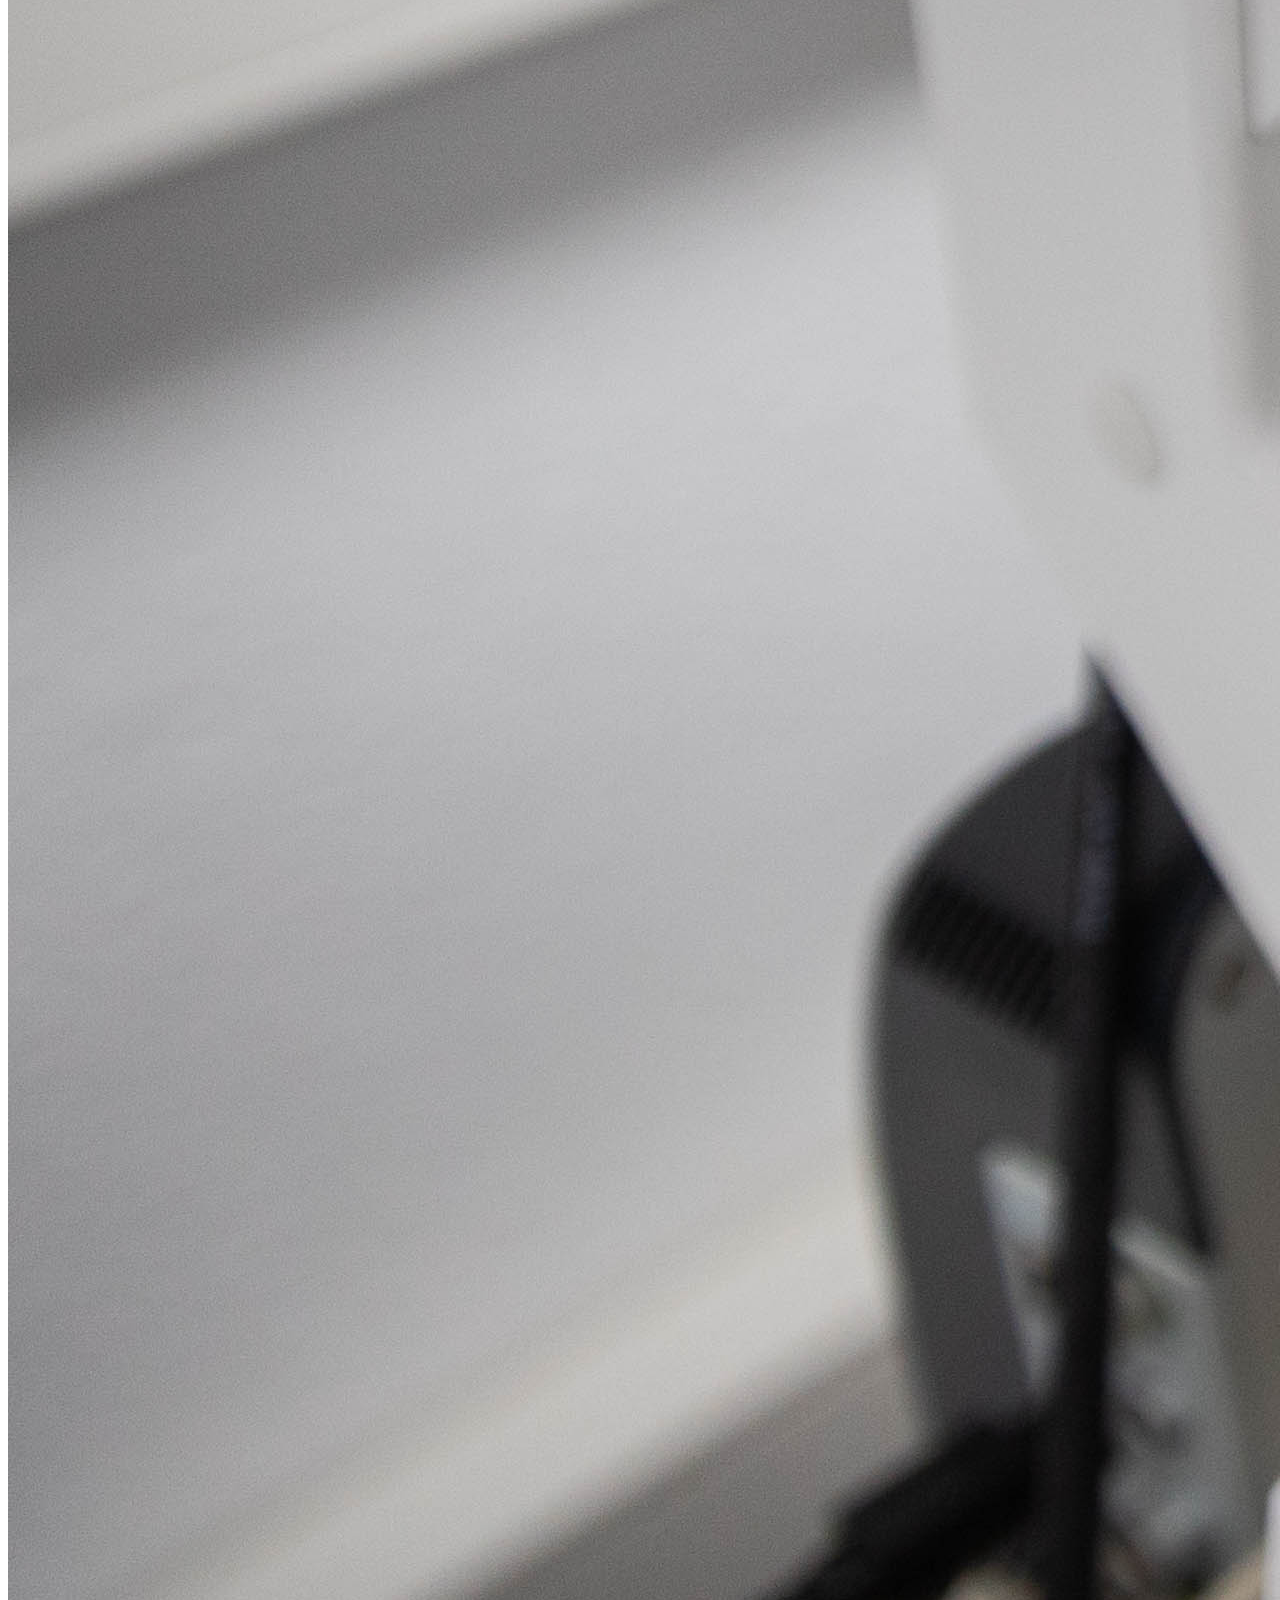
==== commit 3a747ec8: "Remove Mat" ====
--- a/index.html
+++ b/index.html
@@ -23,7 +23,7 @@
       <header>
          <nav class="navbar navbar-expand-lg navbar-light bg-light">
             <a class="navbar-brand" href="index.html">
-            <img id="top-logo" src="assets/images/logo/LOGOMSMGroup.png" alt="logo">
+            <img id="top-logo" src="assets/images/logo/LOGOMSMGroup_cropped.png" alt="logo">
             </a>
             <button class="navbar-toggler" type="button" data-toggle="collapse" data-target="#navbarNavDropdown" aria-controls="navbarNavDropdown" aria-expanded="false" aria-label="Toggle navigation">
             <span class="navbar-toggler-icon"></span>
@@ -67,10 +67,7 @@
          <div id="carouselExampleControls" class="carousel slide" data-ride="carousel">
             <div class="carousel-inner">
                <div class="carousel-item active">
-                  <img src="assets/images/index/F2N2 (3).jpg" class="d-block w-100 img-resize" alt="laboratory">
-               </div>
-               <div class="carousel-item">
-                  <img src="assets/images/index/F2N2 (6).jpg" class="d-block w-100 img-resize" alt="laboratory">
+                  <img src="assets/images/index/F2N2 (2).jpg" class="d-block w-100 img-resize" alt="laboratory">
                </div>
                <div class="carousel-item">
                   <img src="assets/images/index/F2N2 (77).jpg" class="d-block w-100 img-resize" alt="laboratory">
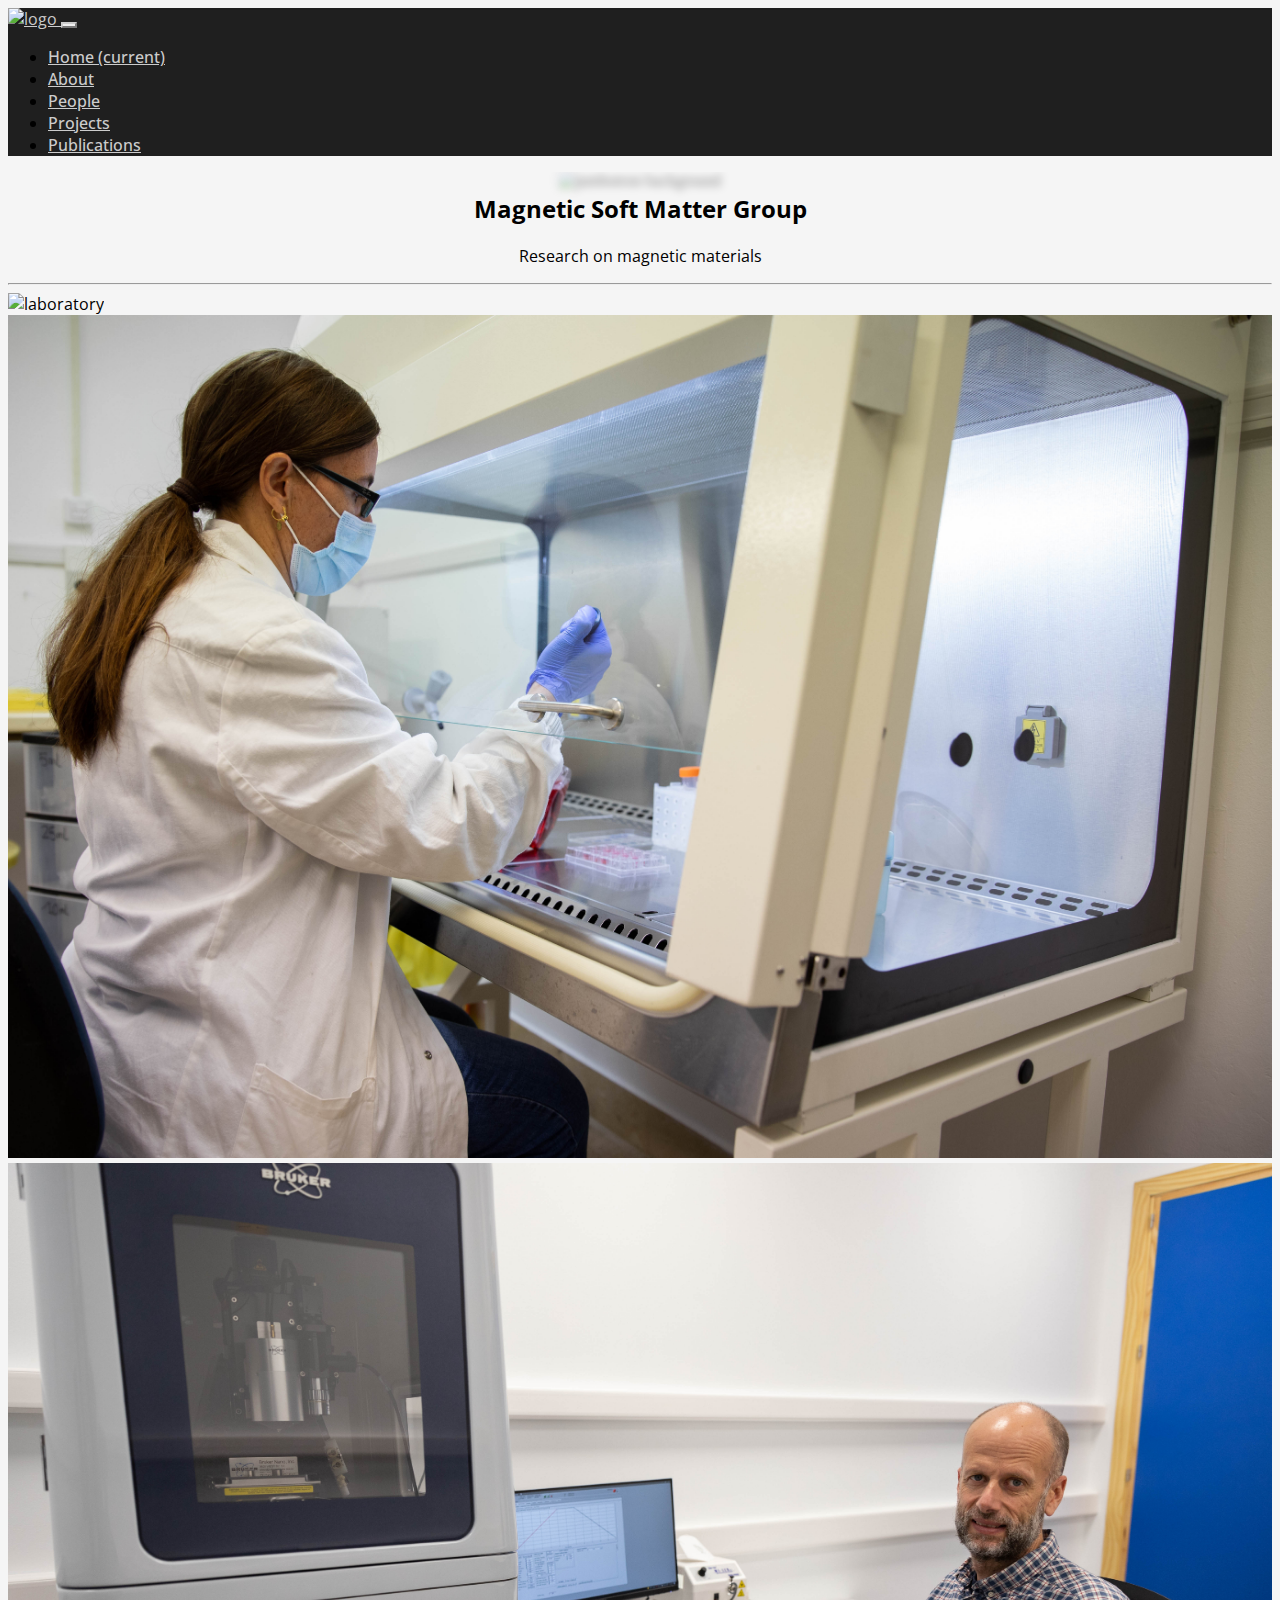
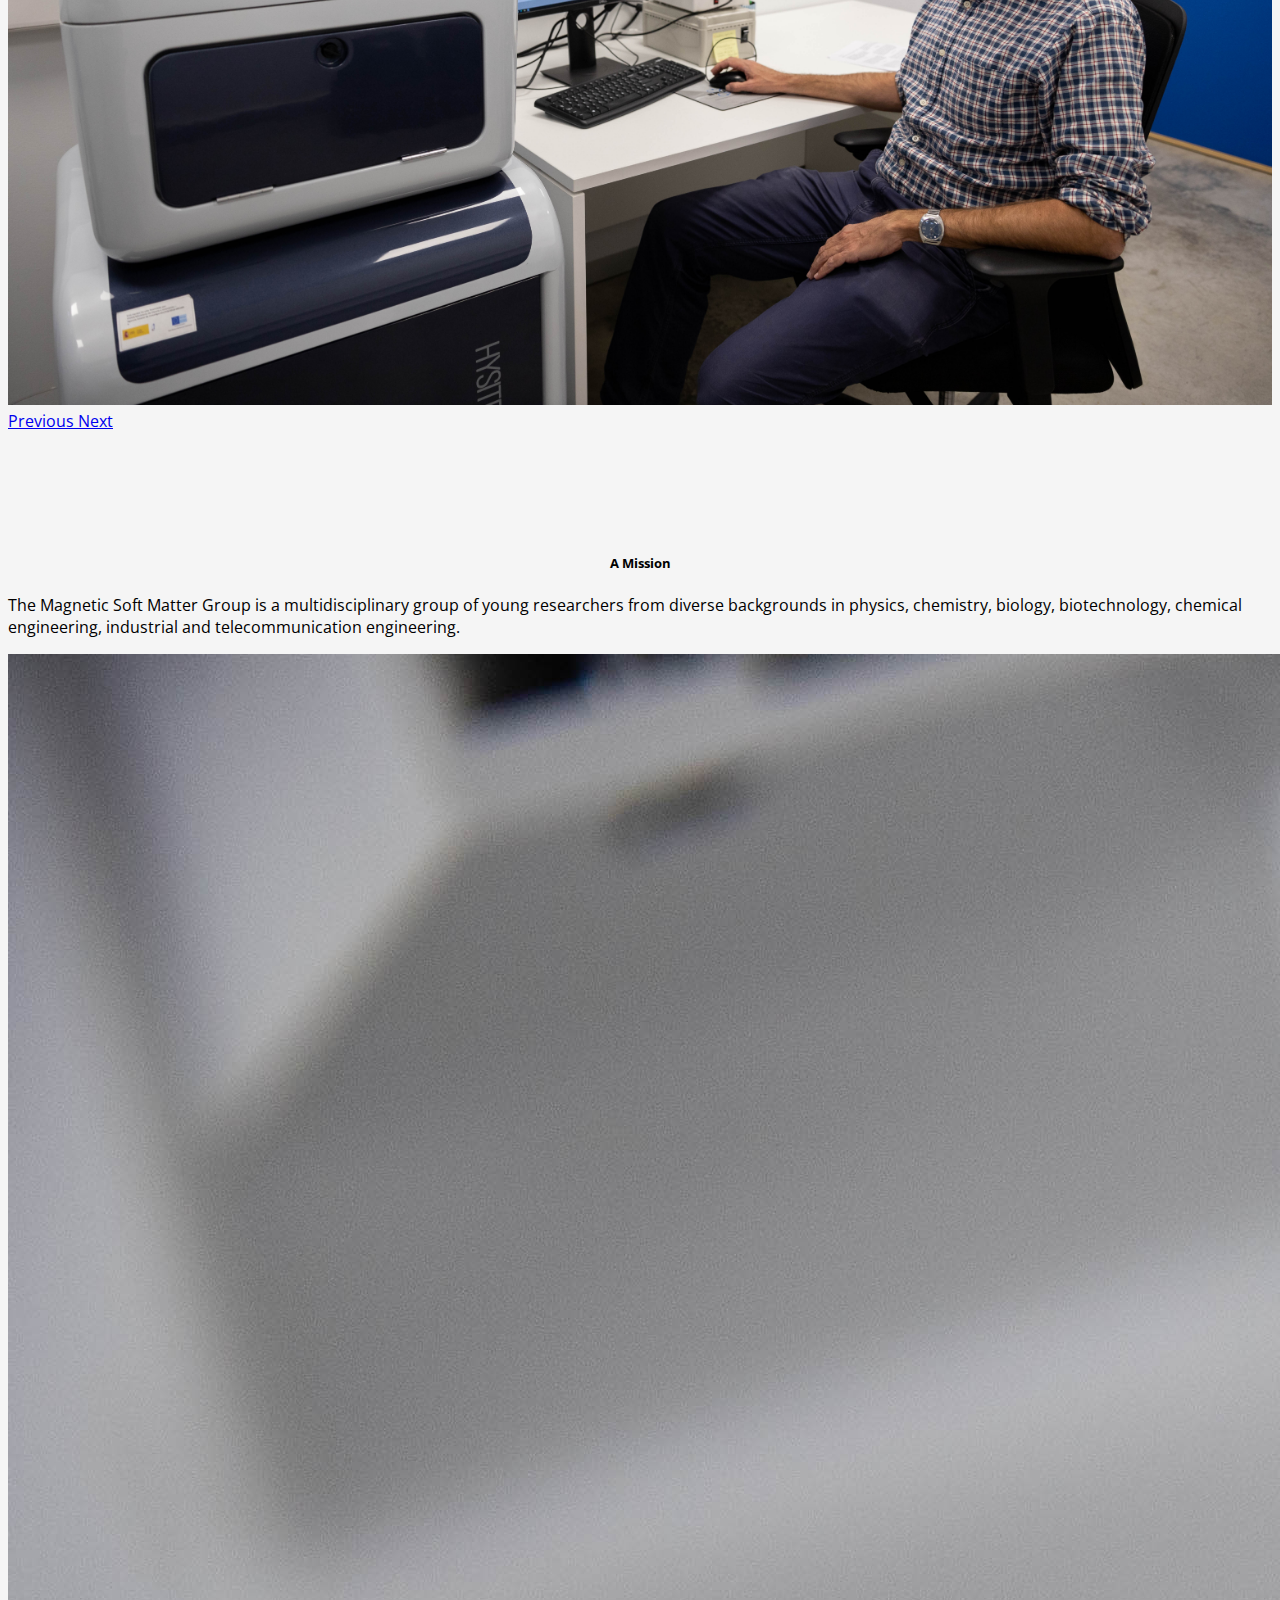
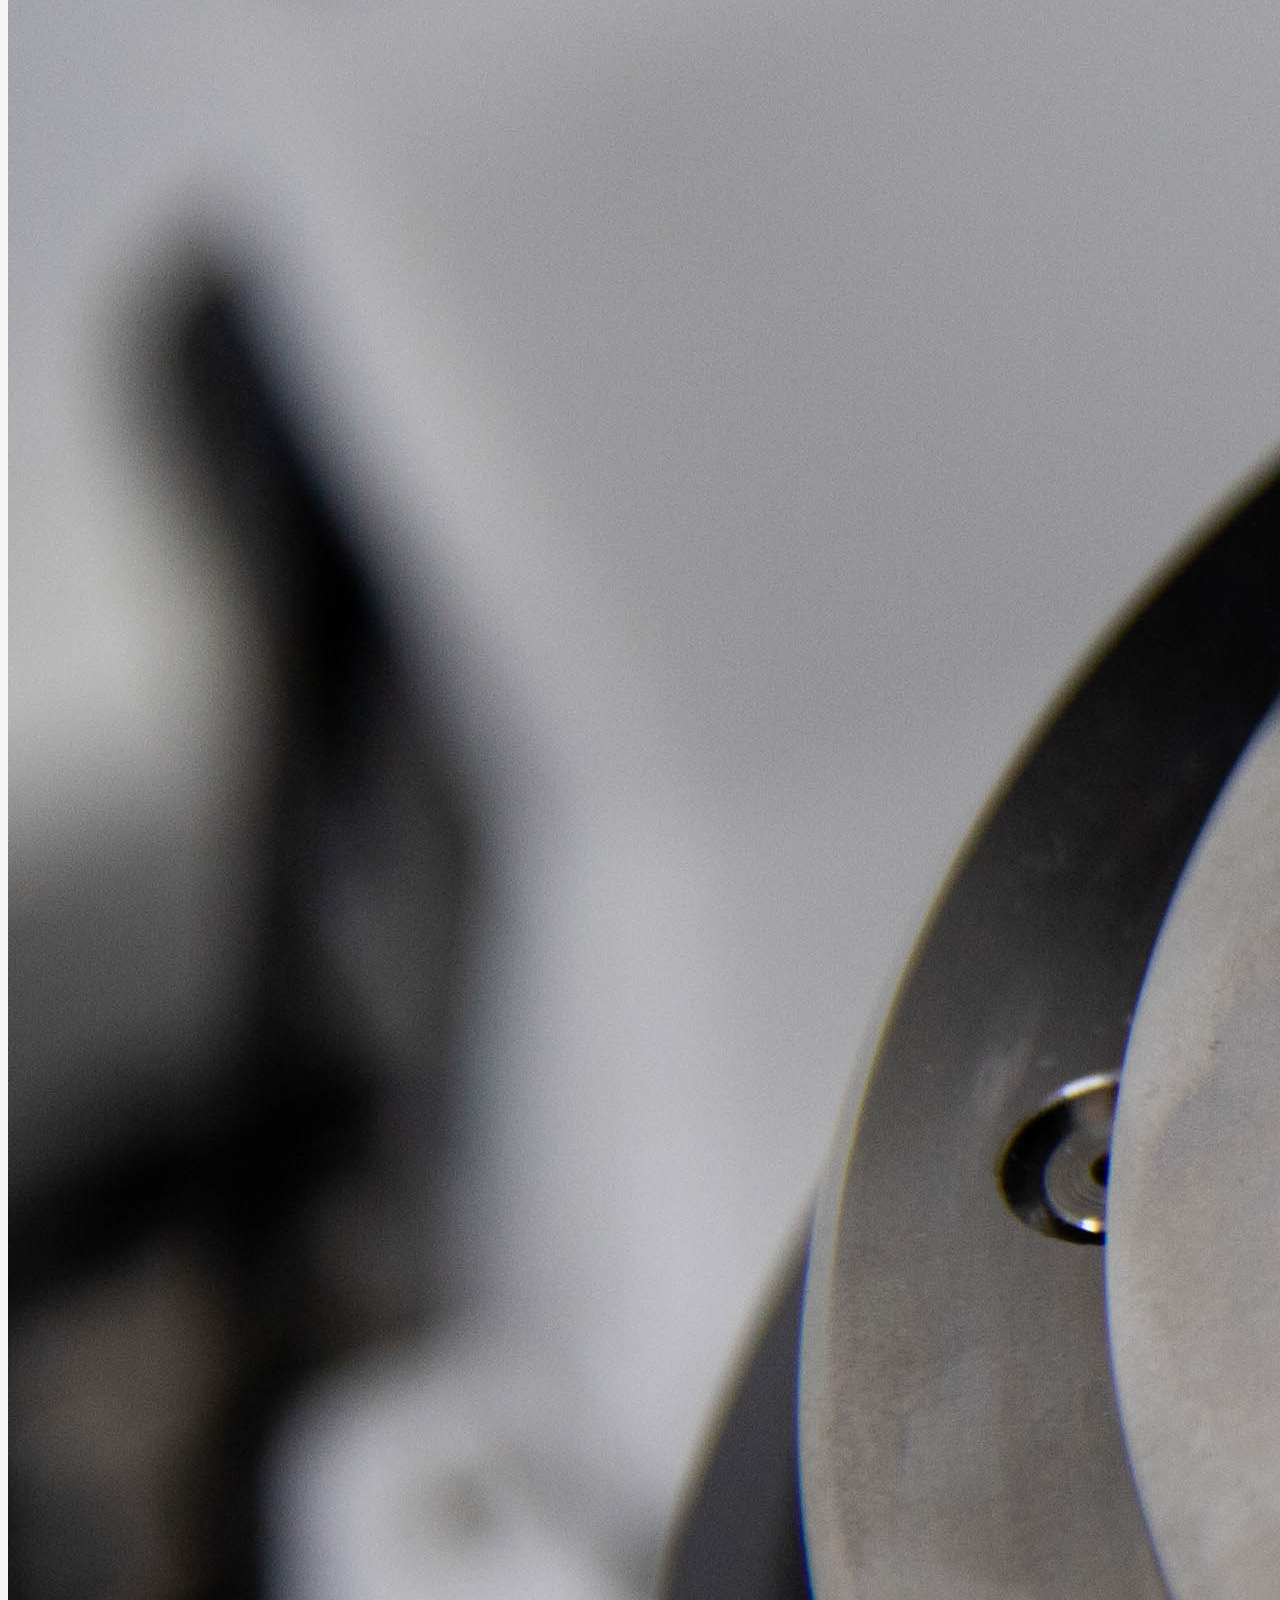
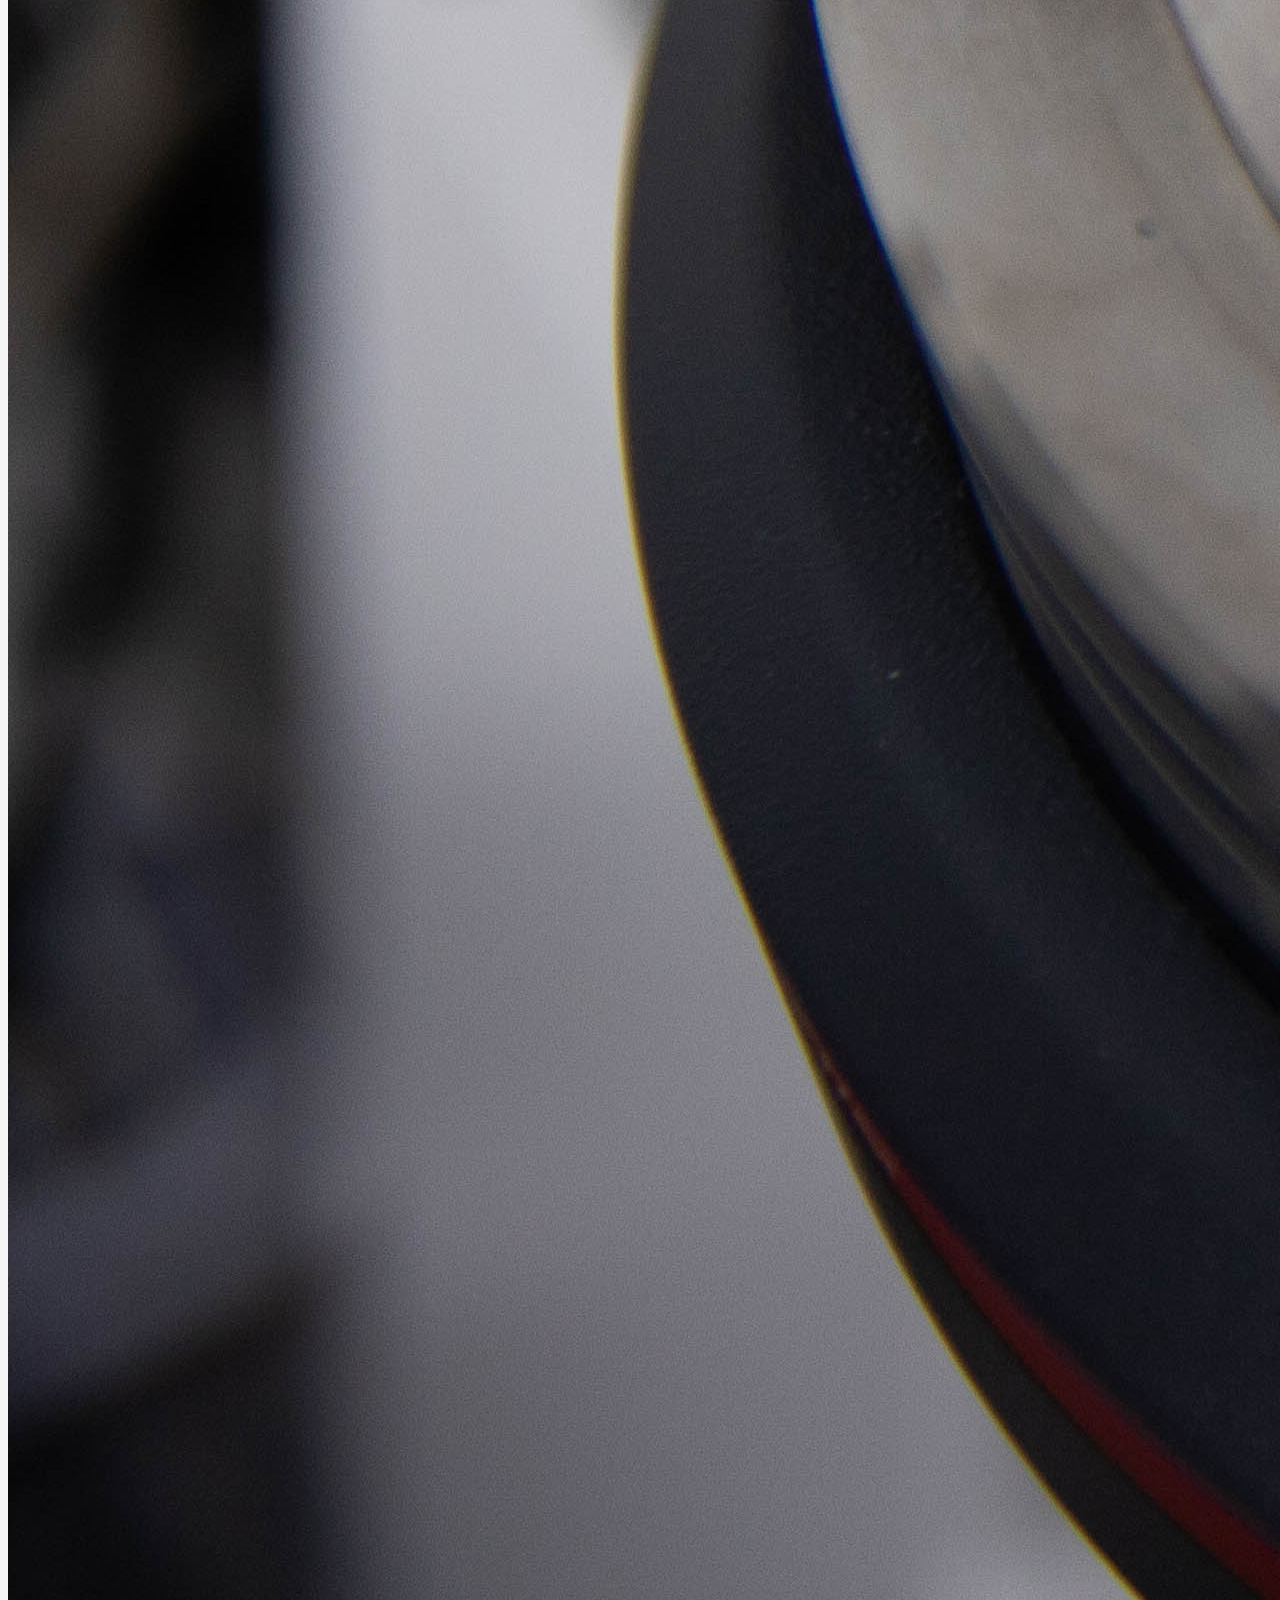
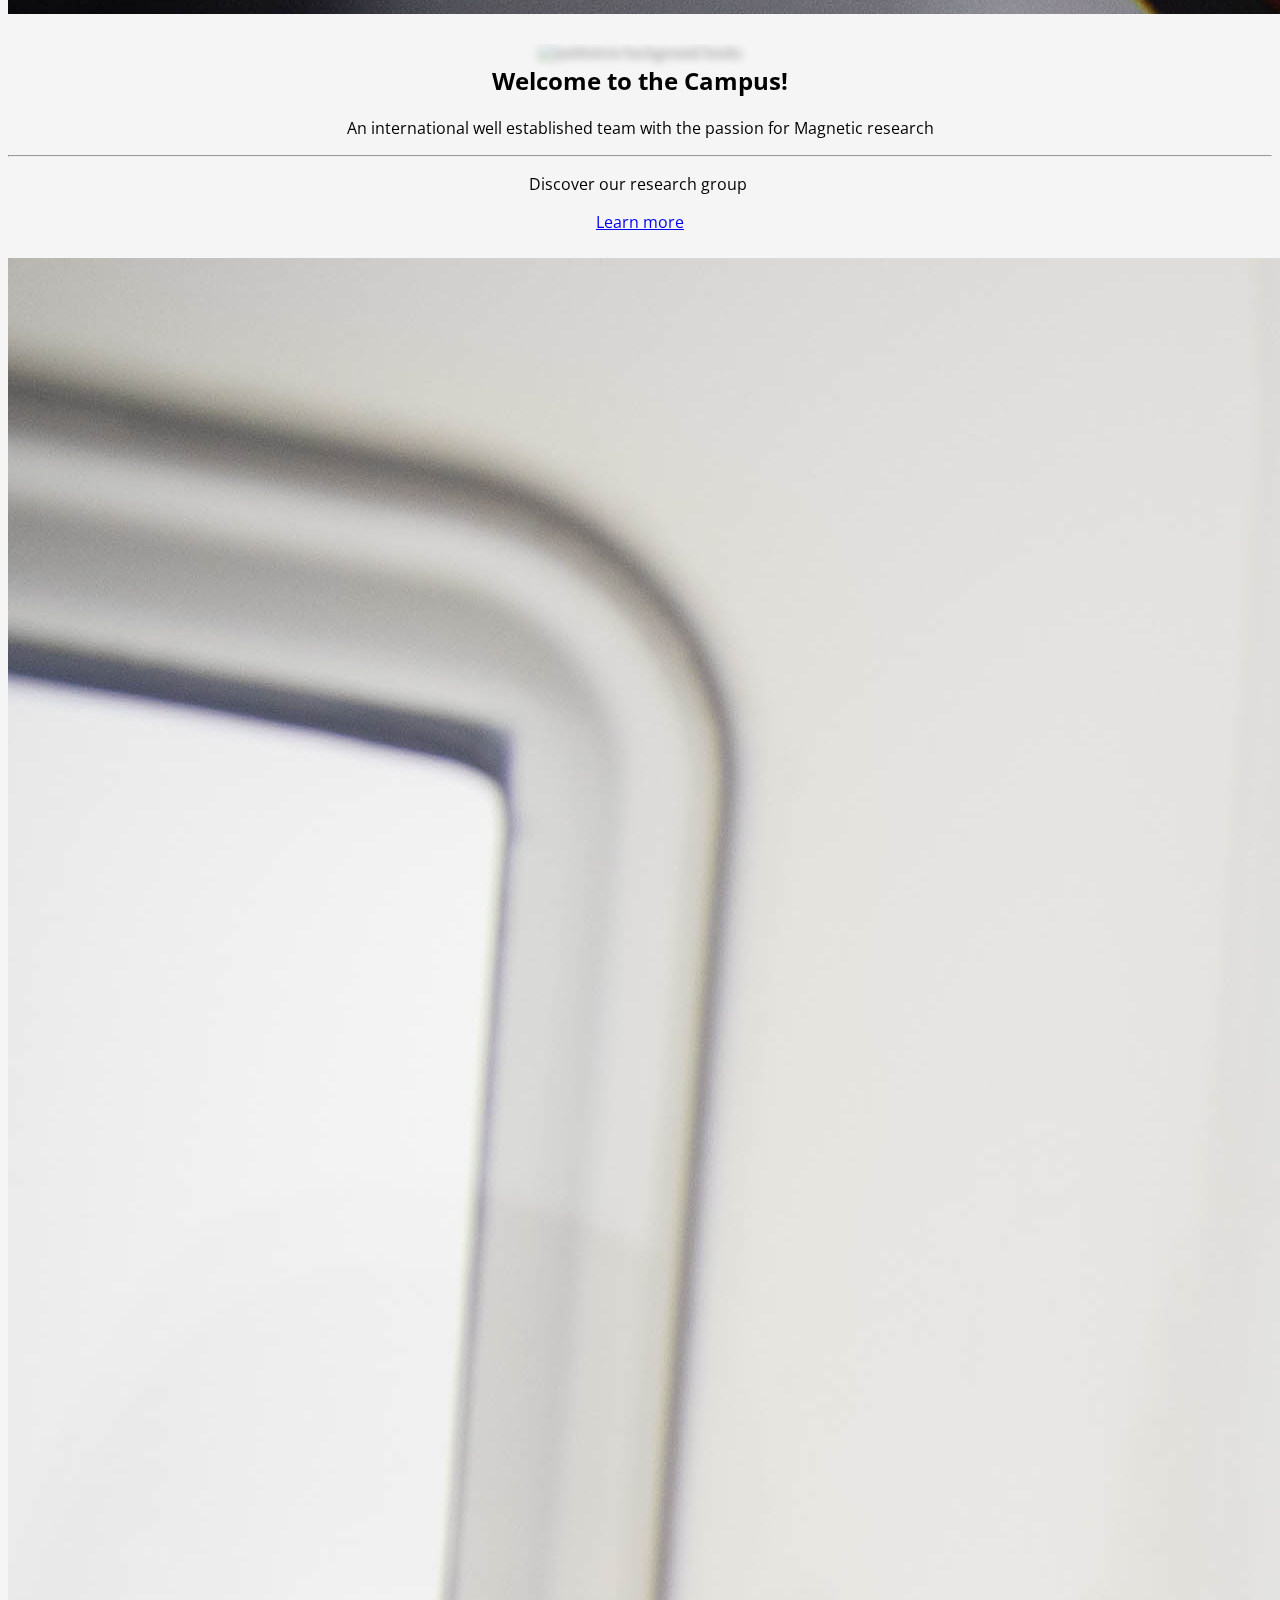
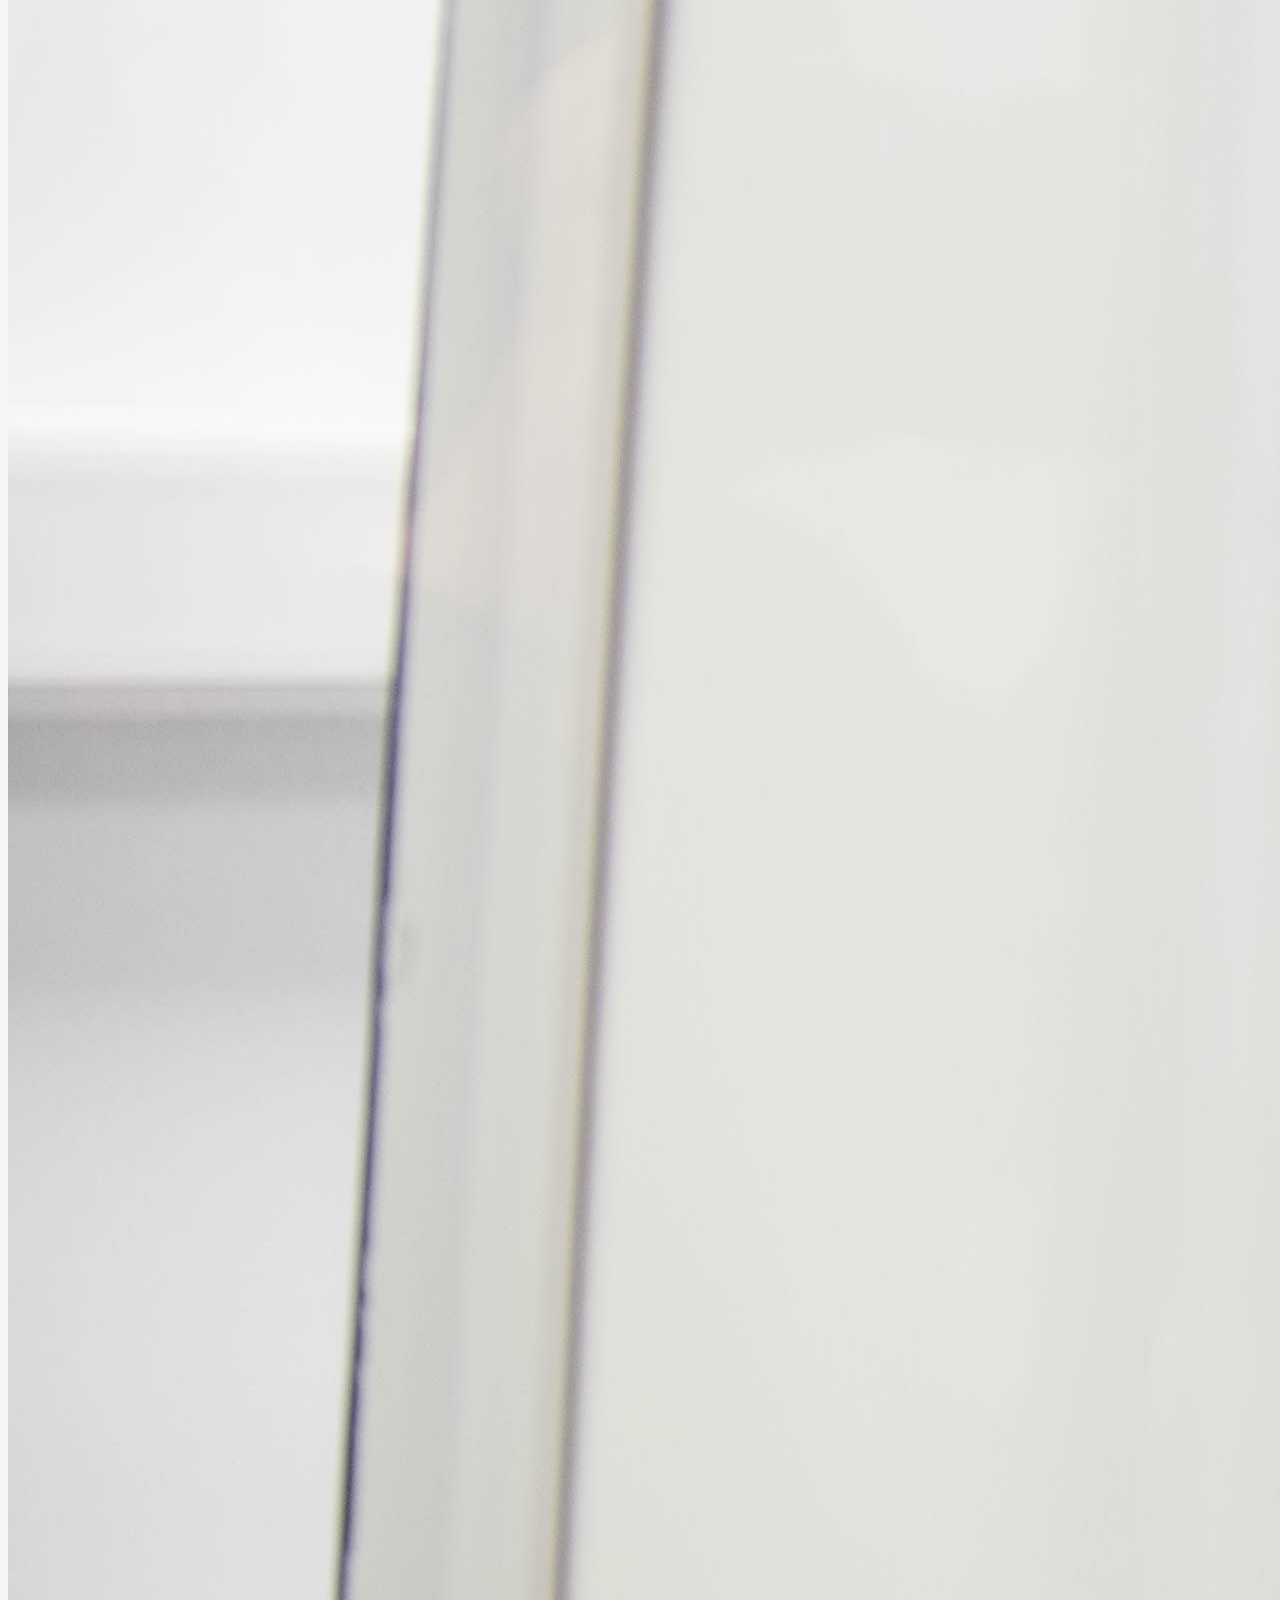
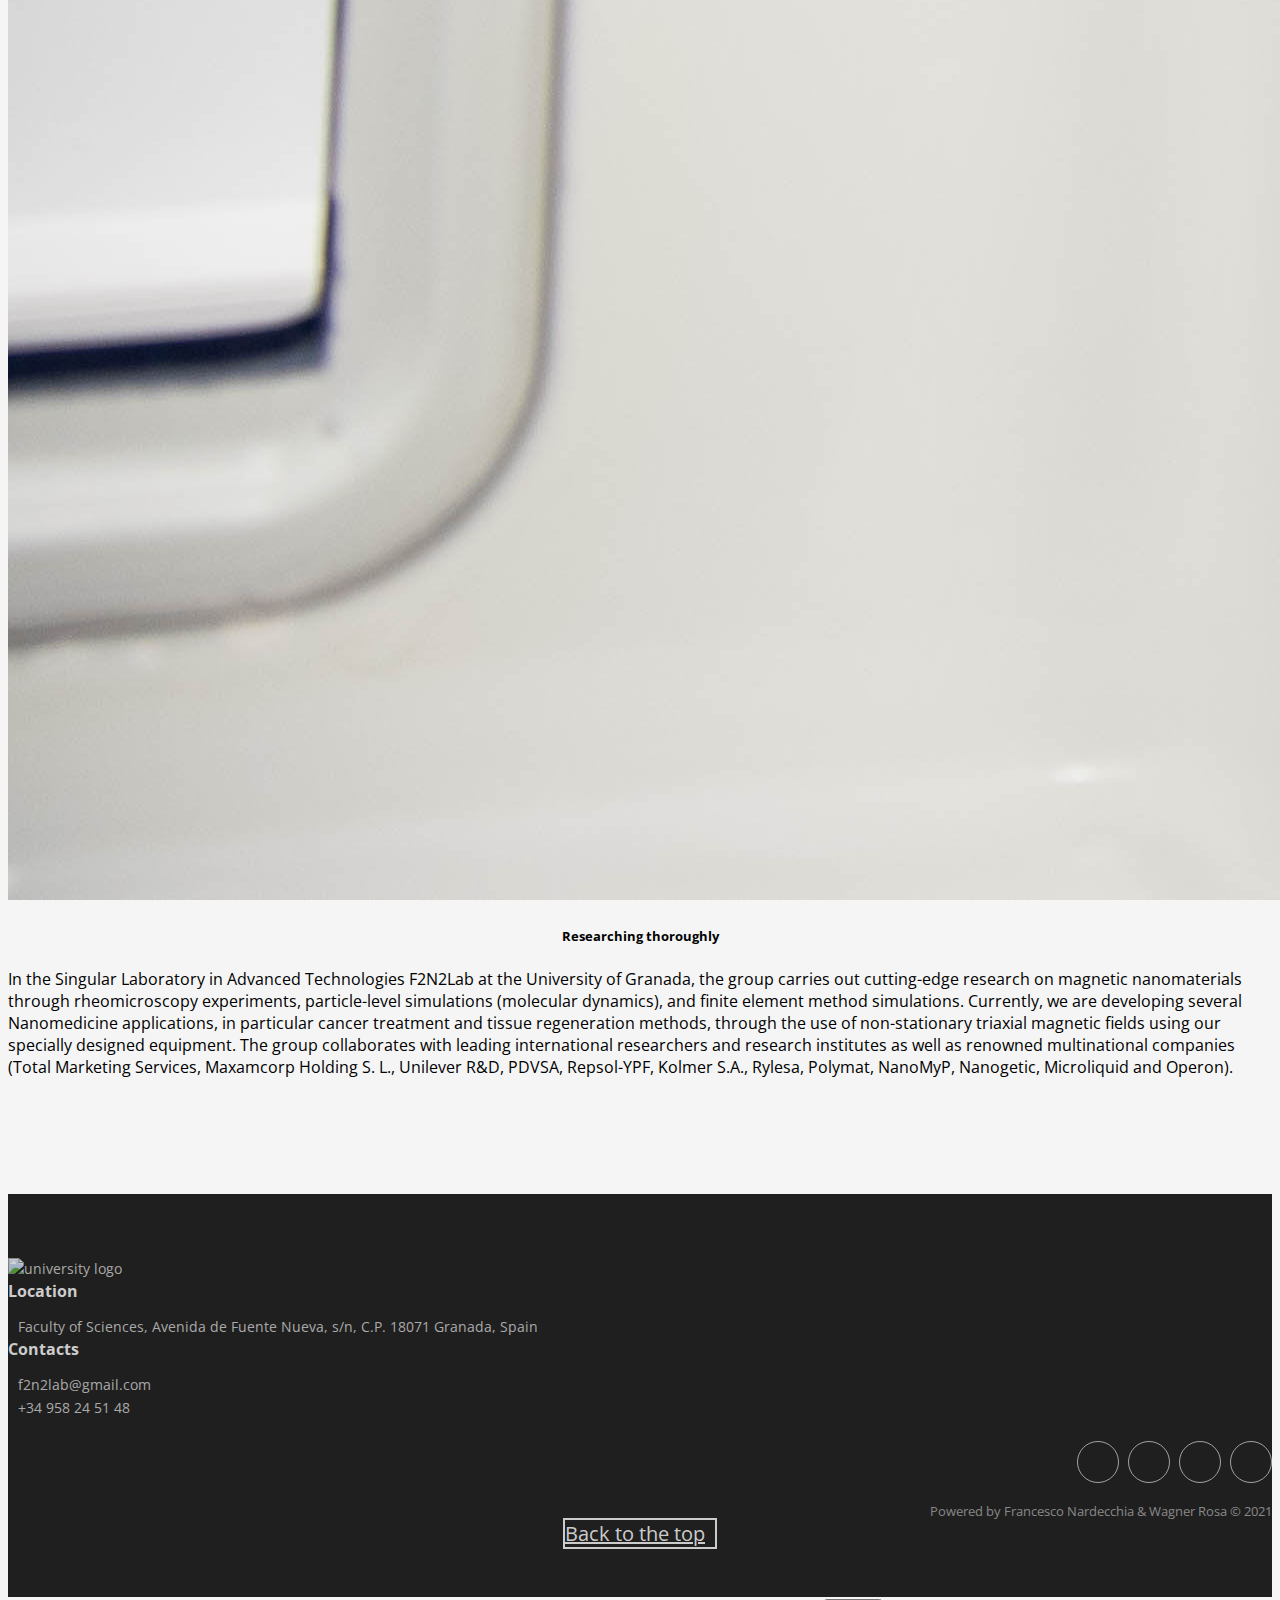
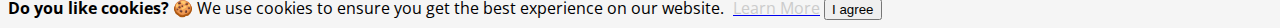
==== commit 62906852: "Change favicons and resize the cards" ====
--- a/index.html
+++ b/index.html
@@ -97,7 +97,7 @@
                   <small class="text-muted"></small>
                </p>
             </div>
-            <img src="assets/images/index/F2N2 (19).jpg" class="card-img-bottom" alt="cappo">
+            <img src="assets/images/index/F2N2 (24).jpg" class="card-img-bottom" alt="cappo">
          </div>
       </div>
       <!-- Jumbotron with a call to action btn -->
@@ -120,7 +120,7 @@
       <!-- Intro card 2-->
       <div class="container" id="home-card-2">
          <div class="card mb-3">
-            <img src="assets/images/index/F2N2 (26).jpg" class="card-img-top" alt="microscope">
+            <img src="assets/images/index/F2N2 (90).jpg" class="card-img-top" alt="microscope">
             <div class="card-body">
                <h5 class="card-title-home">Researching thoroughly</h5>
                <p class="card-text">In the Singular Laboratory in Advanced Technologies F2N2Lab at the University of Granada, the group carries out cutting-edge research on magnetic nanomaterials through rheomicroscopy experiments, particle-level simulations (molecular dynamics), and finite element method simulations. Currently, we are developing several Nanomedicine applications, in particular cancer treatment and tissue regeneration methods, through the use of non-stationary triaxial magnetic fields using our specially designed equipment. The group collaborates with leading international researchers and research institutes as well as renowned multinational companies (Total Marketing Services, Maxamcorp Holding S. L., Unilever R&D, PDVSA, Repsol-YPF, Kolmer S.A., Rylesa, Polymat, NanoMyP, Nanogetic, Microliquid and Operon).
--- a/assets/css/style.css
+++ b/assets/css/style.css
@@ -0,0 +1,837 @@
+/*----Body properties----*/
+
+@import url('https://fonts.googleapis.com/css2?family=Open+Sans&family=Roboto:ital,wght@0,300;0,500;1,300&display=swap');
+
+body {
+  background-color: #f5f5f5;
+  font-family: "Open Sans", "Roboto";
+}
+
+/*----404 error page----*/
+
+#error-page {
+  height:auto;
+  min-height:800px;                
+  width: 100%;
+  padding-bottom: 30px;
+  padding-top: 20px;
+  background-color: #ccc;
+}
+
+.black-header1-text {
+  font-size: 2.5rem;
+  padding-top: 50px;
+}
+
+.center-text{
+  text-align: center;
+}
+
+/*----Navbar----*/
+
+.navbar {
+  background-color: #1f1f1f!important;
+}
+
+.navbar-brand {
+  color: #ccc !important;
+}
+
+.navbar-light .navbar-toggler {
+  color: #ccc;
+  border-color: #ccc;
+}
+
+.dropdown-menu {
+background-color: #ccc;
+}
+
+/*----Top Logo----*/
+
+#top-logo {
+  height: auto;
+  width: 50px;
+}
+
+/*----Carousel----*/
+
+.img-resize {
+  width: 100%;
+  height: 80%;
+}
+
+/*----Nav Links----*/
+
+.nav-link {
+  padding-right: 30px;
+  font-size: medium;
+  font-weight: 500;
+  margin-right: 50px;
+  color: #ccc !important;
+ 
+}
+.nav-link:hover {
+  color: white !important;
+  text-decoration: none;
+}
+.current {
+	text-decoration: underline;
+}
+
+/*----Home jumbotron with a call to action and bg image----*/
+
+.jumbotron {
+  position:relative;
+  overflow:hidden;
+  text-align: center;
+}
+
+.jumbotron .mid-container {
+  position:relative;
+  z-index: 2;
+}
+
+.mid-jumbotron-background {
+  object-fit:cover;
+  font-family: 'object-fit: cover;';
+  position:absolute;
+  top:0;
+  z-index:1;
+  width:100%;
+  height:100%;
+  opacity:0.5;
+}
+
+img.blur {
+  filter: blur(4px);
+}
+
+#btn-icon {
+  margin-left: 5px;
+}
+
+#main-page-btn {
+  padding: 10px;
+}
+
+/*----Home Cards----*/
+
+#home-card-1 {
+  padding-top: 100px;
+  padding-bottom: 25px;
+}
+
+#home-card-2 {
+  padding-top: 25px;
+  padding-bottom: 100px;
+}
+
+.card-title-home {
+  text-align: center;
+}
+
+/*----Footer----*/
+
+.footer-style {
+  padding:50px 0;
+  background-color: #1f1f1f;
+  color: #ccc;
+  position: sticky;
+  bottom: 0;
+  width: 100%
+
+}
+
+.footer-style h3 {
+  margin-top:0;
+  margin-bottom:12px;
+  font-weight:bold;
+  font-size:16px;
+}
+
+.footer-style ul {
+  padding:0;
+  list-style:none;
+  line-height:1.6;
+  font-size:14px;
+  margin-bottom:0;
+}
+
+.footer-style ul a {
+  color:inherit;
+  text-decoration:none;
+  opacity:0.8;
+}
+
+.footer-style ul a:hover {
+  opacity:1;
+}
+
+.footer-style .item.social {
+  text-align:right;
+}
+
+@media (max-width:767px) {
+  .footer-style .item {
+    text-align:center;
+    padding-bottom:20px;
+  }
+}
+
+@media (max-width: 768px) {
+  .footer-style .item.social {
+    text-align:center;
+  }
+}
+
+.footer-style .item.social > a {
+  font-size:24px;
+  width:40px;
+  height:40px;
+  line-height:40px;
+  display:inline-block;
+  text-align:center;
+  border-radius:50%;
+  border:1px solid #ccc;
+  margin-left: 5px;
+  margin-top:22px;
+  color:inherit;
+  opacity:0.75;
+}
+
+.footer-style .item.social > a:hover {
+  opacity:0.9;
+}
+
+@media (max-width:991px) {
+  .footer-style .item.social > a {
+    margin-top:40px;
+  }
+}
+
+@media (max-width:767px) {
+  .footer-style .item.social > a {
+    margin-top:10px;
+  }
+}
+
+.footer-style .copyright {
+  margin-top:14px;
+  margin-bottom:0;
+  font-size:13px;
+  opacity:0.6;
+}
+
+/*----Footer btn----*/
+
+.top-nav-button a {
+  margin-top: 3rem;
+  margin-bottom: 1rem;
+  font-size: 20px;
+  font-weight: 400;
+  color: #ccc;
+  border: 2px solid #ccc;
+}
+
+.btn i {
+  padding-left: 5px;
+  padding-right: 5px;
+  padding-top: 10px;
+  padding-bottom: 10px;
+}
+
+.top-nav-button a:hover{
+  color: #ccc;
+  text-decoration: none;
+}
+
+.btn-align {
+  text-align: center;
+}
+
+/*----Footer logo----*/
+
+#granada_logo {
+  height: 50%;
+  width: 80%;
+}
+
+/*----Footer icon----*/
+
+.footer-icon {
+  margin-right: 10px;
+}
+
+/*----Cookies----*/
+
+#learn-more {
+  color: #ccc;
+  padding-left: 5px;
+  text-decoration: none !important;
+}
+
+/*----People Page beginning----*/
+
+.card-leader {
+  max-width: 25rem;
+}
+
+.card-staff {
+  max-width: 25rem;
+}
+
+.card-distance {
+  padding-top: 25px;
+  padding-bottom: 25px;
+}
+
+.card-distance-3 {
+  padding-top: 25px;
+  padding-bottom: 50px;
+  font-size: 24px;
+}
+
+.h3-cards-people {
+  text-align: center;
+  padding-top: 25px;
+  padding-bottom: 15px;
+  color: #1a1a1ae6;
+  font-weight: 900;
+}
+
+.p-people-cards {
+  font-size: 15px;
+}
+
+.p-people-cards-muted {
+  font-size: 15px;
+}
+
+.people-title-component {
+  font-size: 25px;
+  font-weight: bolder;
+}
+
+/*----Gallery people----*/
+
+#slider-container {
+	background-color: #f5f5f5;
+	font-family: sans-serif;
+}
+
+.slider {
+	max-width: 700px;
+	border: 5px solid  #D19d00;
+	margin:80px auto;
+	position: relative;
+	overflow: hidden;
+}
+
+.slider .left-slide,.slider .right-slide {
+  position: absolute;
+  height: 40px;
+  width: 40px;
+  background-color: #444444;
+  border-radius: 50%;
+  color:#ffffff;
+  font-size: 20px;
+  top:50%;
+  cursor: pointer;
+  margin-top: -20px;
+  text-align: center;
+  line-height: 40px;
+}
+
+.slider .left-slide:hover,.slider .right-slide:hover {
+ box-shadow: 0px 0px 10px #f5f5f5;
+ background-color: #D19d00;
+}
+
+.slider .left-slide {
+	left: 30px;
+}
+
+.slider .right-slide {
+	right: 30px;
+}
+
+.slider .slider-items .item img {
+	max-width: 100%;
+	display: block;
+	animation:zoom 1s ease;
+}
+
+@keyframes zoom{
+	0%{transform: scale(2);opacity: 0}
+	50%{transform: scale(2);}
+	100%{transform: scale(1);opacity:1}
+}
+
+.slider .slider-items .item {
+	display: none;
+	position: relative;
+}
+
+.slider .slider-items .item.active {
+	display: block;
+}
+
+/*-----People Page ends-----*/
+
+/*----About Page beginning----*/
+
+#about-text-1 {
+  padding-top: 75px;
+  padding-bottom: 25px;
+}
+
+#direction-icon {
+  margin-right: 10px;
+}
+
+#group_image_about {
+  padding-top: 50px;
+}
+
+#intro_about {
+  text-align: center;
+  padding-bottom: 25px;
+}
+
+/*----Form----*/
+
+#form-title {
+  text-align: center;
+}
+
+.centered-button {
+  text-align: center;
+}
+
+.field {
+  margin-bottom: 10px;
+}
+
+.field label {
+  display: block;
+  font-size: 12px;
+  color: black;
+}
+
+.field input {
+  width: 100%;
+  padding: 12px;
+  border: 1px solid #ccc;
+  border-radius: 4px;
+  box-sizing: border-box;
+  resize: vertical;
+}
+
+input[type="submit"] {
+  background-color: black;
+  color: white;
+  padding: 12px 20px;
+  border: none;
+  border-radius: 4px;
+  cursor: pointer;
+  text-align: center;
+}
+
+#form-container {
+  margin: auto;
+  width: 50%;
+  border: 3px solid #1a1a1ae6;
+  padding-top: 25px;
+  padding-bottom: 25px;
+}
+
+textarea {
+  min-height: 10vh;
+  max-height: 40vh;
+  margin: auto;
+  border-radius: 5px;
+  width: 100%;
+}
+
+/*----Embedded map----*/
+
+#embedded-map {
+  padding-top: 75px;
+  padding-bottom: 75px;
+}
+
+#map-title {
+  padding-top: 25px;
+  padding-bottom: 25px;
+}
+
+#map-spacing {
+  margin-right: 15px;
+}
+
+/*----About Page ends----*/
+
+/*----Publications Page beginning----*/
+
+.publications-grid {
+  background-color: #f5f5f5;
+  padding-bottom: 25px;
+  padding-top: 25px;
+}
+
+.publications-grid-last {
+  background-color: #f5f5f5;
+  padding-top: 25px;
+  padding-bottom: 75px;
+}
+
+.publication-year {
+  color: #1a1a1ae6;
+  text-align: center;
+  font-size: 24px;
+  font-weight: 900;
+}
+
+#publications-container a {
+  color: blue;
+}
+
+#container-pub-covers {
+  padding: 50px;
+}
+
+#row-2-publications-cover {
+  padding-top: 25px;
+}
+
+.elements-publications-spacing {
+  padding: 2px;
+}
+
+.list-group-flush {
+  text-align: center;
+}
+
+#publications-container ul {
+  padding-left: 5px !important;
+}
+
+/*----Percentages Bar----*/
+
+#bars-box {
+  text-align: center;
+  padding-top: 25px;
+  padding-bottom: 100px;
+}
+
+.areatitle {
+  text-align: center;
+  font-size: 1.5em;
+}
+
+.areabar {
+  margin: 10px;
+  width: 100%;
+  border-radius: 10px;
+  background-color: #d19d00;
+}
+
+.areabar .progress {
+  font-weight: 900;
+  font-size: 0.7em;
+  text-align: right;
+  padding: 1em;
+  width: 10%;
+  color: #fff;
+  border-radius: 10px;
+  position: relative;
+}
+
+.areabar .progress .subjectName {
+
+  position: absolute;
+  left: 50%;
+}
+
+.areabar .blue {
+  background-color: #4169E1;
+}
+
+.green {
+  background-color: #9ACD32;
+}
+
+.azure {
+  background-color: #ADD8E6;
+}
+
+/*----Projects Page beginning----*/
+
+#projects-icon {
+  margin-left: 15px;
+}
+
+#projects-icon2 {
+  margin-left: 15px;
+}
+
+#quiz-title {
+  text-align: center;
+}
+
+#quiz-p {
+  text-align: center;
+  padding-top: 20px;
+}
+
+#game-wrapper {
+  padding-top: 25px;
+  padding-bottom: 50px;
+}
+
+.game-container{
+  max-width: 700px;
+  min-height: 500px;
+  background-color: white;
+  margin: 30px auto;
+  border-radius: 8px;
+  padding: 30px;
+  border: 5px solid #D19d00;
+}
+
+.ask-number h3 {
+  color: navy;
+  border-bottom: 1px solid #ccc;
+  margin: 0;
+  padding-bottom: 10px;
+}
+
+.question{
+  font-size: 24px;
+  color: black;
+  padding:15px 0;
+  margin-bottom: 20px;
+}
+
+.options div{
+  background-color: #ccc;
+  font-size: 16px;
+  color: black;
+  margin-bottom: 10px;
+  border-radius: 5px;
+  padding:15px;
+  position: relative;
+  overflow: hidden;
+  cursor: pointer;
+}
+
+.options div.disabled{
+  pointer-events: none;
+}
+
+.options div.correct{
+  z-index: 1;
+  color: white;
+}
+
+.options div.correct::before {
+  content:'';
+  position: absolute;
+  left: 0;
+  top: 0;
+  width: 100%;
+  height: 100%;
+  background-color:#98FB98;
+  z-index: -1;
+
+  animation: animateBackground 1s ease;
+  animation-fill-mode: forwards;
+}
+
+@keyframes animateBackground{
+  0%{
+      transform: translateX(-100%);
+  }
+  100% {
+      transform: translateX(0%);
+  }
+}
+
+.options div.wrong{
+  z-index: 1;
+  color: white;
+}
+
+.options div.wrong::before {
+  content:'';
+  position: absolute;
+  left: 0;
+  top: 0;
+  width: 100%;
+  height: 100%;
+  background-color:red;
+  z-index: -1;
+
+  animation: animateBackground 1s ease;
+  animation-fill-mode: forwards;
+}
+
+.button .btn{
+  padding: 10px 30px;
+  background-color: navy;
+  font-size: 18px;
+  color: white;
+  border:none;
+  cursor:pointer;
+  border-radius: 5px;
+  display: inline-block;
+  margin:10px 0;
+}
+
+.answers-result div{
+  height: 40px;
+  width: 40px;
+  background-color: #ccc;
+  display: inline-block;
+  border-radius: 50%;
+  margin-right: auto;
+}
+
+.answers-result div.correct{
+  background-color: #98FB98;
+  background-position: center;
+  background-repeat: no-repeat;
+  background-size: 40%;  
+}
+
+.answers-result div.wrong{
+  background-color: #FF0000;
+  background-position: center;
+  background-repeat: no-repeat;
+  background-size: 40%;
+}
+
+.quiz-over{
+  position: fixed;
+  left: 0px;
+  top: 0px;
+  width: 100%;
+  height: 100%;
+  background-color: rgba(0, 0, 0, 0.9);
+  z-index: 10;
+  display:none;
+  align-items: center;
+  justify-content: center;
+}
+
+.show{
+  display:flex;
+}
+
+.quiz-over .box{
+  background-color: navy;
+  padding:30px;
+  border-radius: 10px;
+  text-align: center;
+  flex-basis: 700px;
+  max-width: 700px;
+  color: white;
+}
+
+.quiz-over .box  h1{
+  font-size: 36px;
+  margin:0 0 20px
+}
+
+.quiz-over .box button{
+  padding: 15px 50px;
+  border:none;
+  background-color: #f7b53c;
+  border-radius: 5px;
+  font-size: 16px;
+  margin:15px 0 20px;
+  color: white;
+}
+
+/*----Clock----*/
+
+#bodyclock {
+	font-size: 16px;
+	padding-top: 20px;
+  padding-bottom: 5px;
+	background: #f5f5f5;
+	color: black;
+	display: flex;align-items: center;
+	justify-content: space-around;
+	height: 5vh;
+  box-sizing: border-box;
+  font-family: "roboto";
+}
+
+.digi_clock{
+	font-family: "roboto";
+    font-size: 150px;
+}
+
+.digi_clock span{
+	display: inline-block;
+}
+
+#second{
+	width: 250px;
+}
+
+#ampm{
+	font-family: "roboto";
+	font-size: 70%;
+	font-weight: 800;
+}
+
+/*----Weather----*/
+
+#weather-body {
+  background: #ced1d6;
+  font-family: sans-serif;
+  display: flex;
+  flex-direction: column;
+  align-items: center;
+  justify-content: center;
+  margin: 0;
+  min-height: 35vh;
+  margin-bottom: 100px;
+  border: 5px solid #D19d00;
+}
+
+#search-weather {
+  background-color: #fff;
+  border: none;
+  border-radius: 25px;
+  box-shadow: 0 4px 10px rgba(0, 0, 0, 0.2);
+  font-family: inherit;
+  font-size: 1rem;
+  padding: 1rem;
+  min-width: 300px;
+}
+
+#search-weather:focus {
+  outline: none;
+}
+
+.weather {
+  font-size: 2rem;
+  text-align: center;
+}
+
+.weather h2 {
+  display: flex;
+  align-items: center;
+  margin-bottom: 0;
+}
+
+.weather-text-style {
+  text-align: center;
+}
+
+/*----Projects Page Ends----*/
+
+
